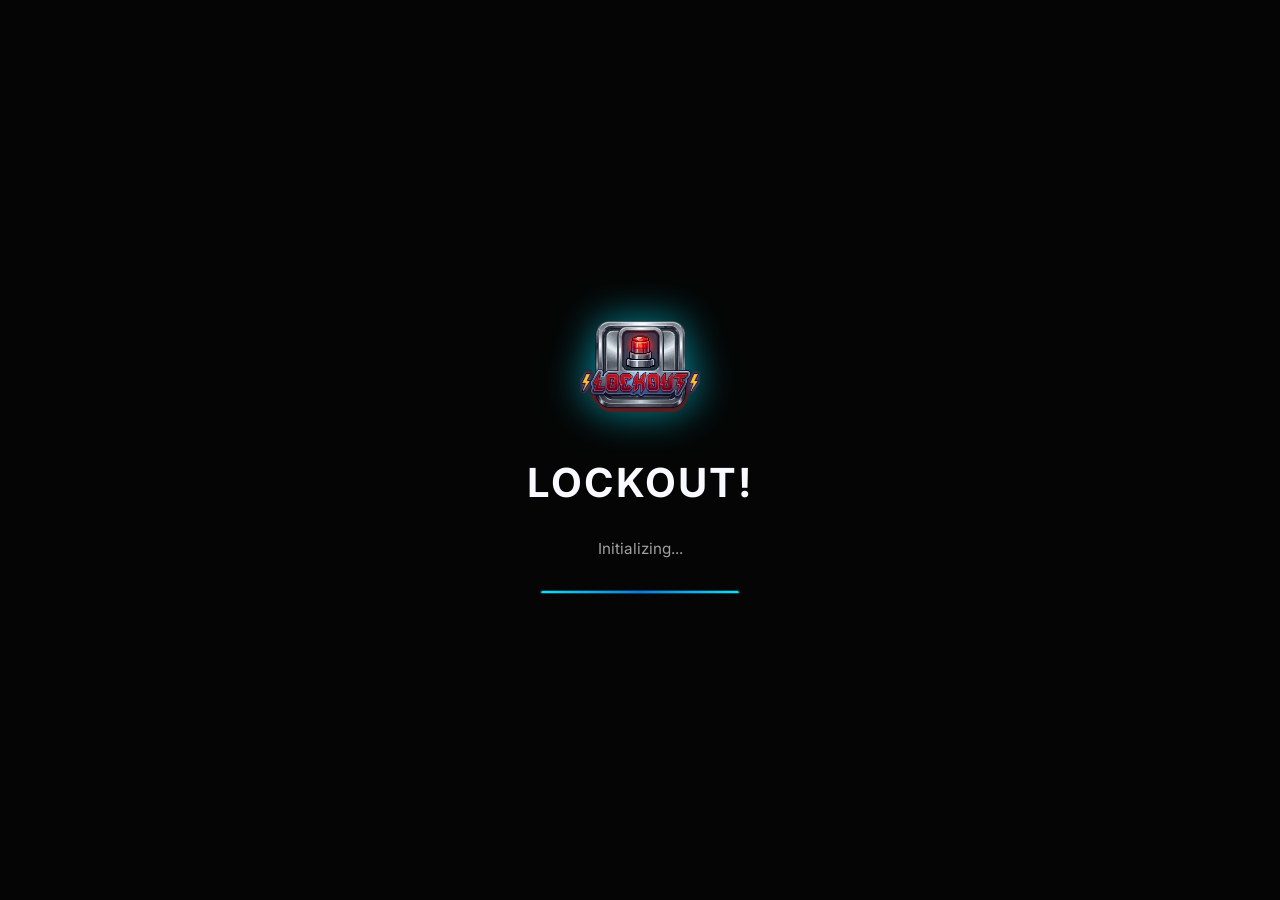
==== docs/index.html @ cf7ddb3b "Deploy refreshed public web artifacts with subpath-safe mobile client paths, SPA deep-link fallback," ====
<!doctype html>
<html lang="en">
  <head>
    <meta charset="UTF-8" />
    <link rel="icon" type="image/svg+xml" href="./lockout-icon.svg" />
    <meta name="viewport" content="width=device-width, initial-scale=1.0" />
    <meta name="theme-color" content="#8c1010" />
    <title>LOCKOUT!</title>
    <script type="module" crossorigin src="./assets/index-BKVaLYfs.js"></script>
    <link rel="stylesheet" crossorigin href="./assets/index-BnGZl56_.css">
  </head>

  <body>
    <div id="root"></div>
  </body>
</html>
---- docs/assets/index-BnGZl56_.css ----
@font-face{font-family:Inter;font-style:normal;font-display:swap;font-weight:400;src:url(./inter-cyrillic-ext-400-normal-BQZuk6qB.woff2) format("woff2"),url(./inter-cyrillic-ext-400-normal-DQukG94-.woff) format("woff");unicode-range:U+0460-052F,U+1C80-1C8A,U+20B4,U+2DE0-2DFF,U+A640-A69F,U+FE2E-FE2F}@font-face{font-family:Inter;font-style:normal;font-display:swap;font-weight:400;src:url(./inter-cyrillic-400-normal-obahsSVq.woff2) format("woff2"),url(./inter-cyrillic-400-normal-HOLc17fK.woff) format("woff");unicode-range:U+0301,U+0400-045F,U+0490-0491,U+04B0-04B1,U+2116}@font-face{font-family:Inter;font-style:normal;font-display:swap;font-weight:400;src:url(./inter-greek-ext-400-normal-DGGRlc-M.woff2) format("woff2"),url(./inter-greek-ext-400-normal-KugGGMne.woff) format("woff");unicode-range:U+1F00-1FFF}@font-face{font-family:Inter;font-style:normal;font-display:swap;font-weight:400;src:url(./inter-greek-400-normal-B4URO6DV.woff2) format("woff2"),url(./inter-greek-400-normal-q2sYcFCs.woff) format("woff");unicode-range:U+0370-0377,U+037A-037F,U+0384-038A,U+038C,U+038E-03A1,U+03A3-03FF}@font-face{font-family:Inter;font-style:normal;font-display:swap;font-weight:400;src:url(./inter-vietnamese-400-normal-DMkecbls.woff2) format("woff2"),url(./inter-vietnamese-400-normal-Bbgyi5SW.woff) format("woff");unicode-range:U+0102-0103,U+0110-0111,U+0128-0129,U+0168-0169,U+01A0-01A1,U+01AF-01B0,U+0300-0301,U+0303-0304,U+0308-0309,U+0323,U+0329,U+1EA0-1EF9,U+20AB}@font-face{font-family:Inter;font-style:normal;font-display:swap;font-weight:400;src:url(./inter-latin-ext-400-normal-C1nco2VV.woff2) format("woff2"),url(./inter-latin-ext-400-normal-77YHD8bZ.woff) format("woff");unicode-range:U+0100-02BA,U+02BD-02C5,U+02C7-02CC,U+02CE-02D7,U+02DD-02FF,U+0304,U+0308,U+0329,U+1D00-1DBF,U+1E00-1E9F,U+1EF2-1EFF,U+2020,U+20A0-20AB,U+20AD-20C0,U+2113,U+2C60-2C7F,U+A720-A7FF}@font-face{font-family:Inter;font-style:normal;font-display:swap;font-weight:400;src:url(./inter-latin-400-normal-C38fXH4l.woff2) format("woff2"),url(./inter-latin-400-normal-CyCys3Eg.woff) format("woff");unicode-range:U+0000-00FF,U+0131,U+0152-0153,U+02BB-02BC,U+02C6,U+02DA,U+02DC,U+0304,U+0308,U+0329,U+2000-206F,U+20AC,U+2122,U+2191,U+2193,U+2212,U+2215,U+FEFF,U+FFFD}@font-face{font-family:Inter;font-style:normal;font-display:swap;font-weight:700;src:url(./inter-cyrillic-ext-700-normal-BjwYoWNd.woff2) format("woff2"),url(./inter-cyrillic-ext-700-normal-LO58E6JB.woff) format("woff");unicode-range:U+0460-052F,U+1C80-1C8A,U+20B4,U+2DE0-2DFF,U+A640-A69F,U+FE2E-FE2F}@font-face{font-family:Inter;font-style:normal;font-display:swap;font-weight:700;src:url(./inter-cyrillic-700-normal-CjBOestx.woff2) format("woff2"),url(./inter-cyrillic-700-normal-DrXBdSj3.woff) format("woff");unicode-range:U+0301,U+0400-045F,U+0490-0491,U+04B0-04B1,U+2116}@font-face{font-family:Inter;font-style:normal;font-display:swap;font-weight:700;src:url(./inter-greek-ext-700-normal-qfdV9bQt.woff2) format("woff2"),url(./inter-greek-ext-700-normal-BoQ6DsYi.woff) format("woff");unicode-range:U+1F00-1FFF}@font-face{font-family:Inter;font-style:normal;font-display:swap;font-weight:700;src:url(./inter-greek-700-normal-C3JjAnD8.woff2) format("woff2"),url(./inter-greek-700-normal-BUv2fZ6O.woff) format("woff");unicode-range:U+0370-0377,U+037A-037F,U+0384-038A,U+038C,U+038E-03A1,U+03A3-03FF}@font-face{font-family:Inter;font-style:normal;font-display:swap;font-weight:700;src:url(./inter-vietnamese-700-normal-DlLaEgI2.woff2) format("woff2"),url(./inter-vietnamese-700-normal-BZaoP0fm.woff) format("woff");unicode-range:U+0102-0103,U+0110-0111,U+0128-0129,U+0168-0169,U+01A0-01A1,U+01AF-01B0,U+0300-0301,U+0303-0304,U+0308-0309,U+0323,U+0329,U+1EA0-1EF9,U+20AB}@font-face{font-family:Inter;font-style:normal;font-display:swap;font-weight:700;src:url(./inter-latin-ext-700-normal-Ca8adRJv.woff2) format("woff2"),url(./inter-latin-ext-700-normal-TidjK2hL.woff) format("woff");unicode-range:U+0100-02BA,U+02BD-02C5,U+02C7-02CC,U+02CE-02D7,U+02DD-02FF,U+0304,U+0308,U+0329,U+1D00-1DBF,U+1E00-1E9F,U+1EF2-1EFF,U+2020,U+20A0-20AB,U+20AD-20C0,U+2113,U+2C60-2C7F,U+A720-A7FF}@font-face{font-family:Inter;font-style:normal;font-display:swap;font-weight:700;src:url(./inter-latin-700-normal-Yt3aPRUw.woff2) format("woff2"),url(./inter-latin-700-normal-BLAVimhd.woff) format("woff");unicode-range:U+0000-00FF,U+0131,U+0152-0153,U+02BB-02BC,U+02C6,U+02DA,U+02DC,U+0304,U+0308,U+0329,U+2000-206F,U+20AC,U+2122,U+2191,U+2193,U+2212,U+2215,U+FEFF,U+FFFD}._element1_1wa5f_1{position:fixed;top:2rem;left:2rem;z-index:10}._element2_1wa5f_8{position:fixed;top:1.5rem;left:1.5rem;z-index:10}.loading-screen{position:fixed;top:0;left:0;width:100%;height:100%;background:var(--bg-deep-obsidian);display:flex;align-items:center;justify-content:center;z-index:9999;transition:opacity .6s ease-out;opacity:1}.loading-screen.fade-out{opacity:0;pointer-events:none}.loading-content{text-align:center;display:flex;flex-direction:column;gap:2rem;align-items:center}.loading-icon{width:120px;height:120px;filter:drop-shadow(0 0 20px rgba(0,229,255,.6));animation:breathing 2s ease-in-out infinite}.loading-title{font-size:2.5rem;font-weight:700;color:var(--text-primary);margin:0;letter-spacing:2px}.loading-subtitle{font-size:.95rem;color:var(--text-dim, var(--text-secondary));margin:0}.loading-bar-container{width:200px;height:4px;background:#ffffff0d;border-radius:2px;overflow:hidden;border:1px solid rgba(0,229,255,.2)}.loading-bar{height:100%}@font-face{font-family:Outfit;font-style:normal;font-display:swap;font-weight:400;src:url(./outfit-latin-ext-400-normal-5tcqmc2S.woff2) format("woff2"),url(./outfit-latin-ext-400-normal-DHm7mdGe.woff) format("woff");unicode-range:U+0100-02BA,U+02BD-02C5,U+02C7-02CC,U+02CE-02D7,U+02DD-02FF,U+0304,U+0308,U+0329,U+1D00-1DBF,U+1E00-1E9F,U+1EF2-1EFF,U+2020,U+20A0-20AB,U+20AD-20C0,U+2113,U+2C60-2C7F,U+A720-A7FF}@font-face{font-family:Outfit;font-style:normal;font-display:swap;font-weight:400;src:url(./outfit-latin-400-normal-BGsTXAXT.woff2) format("woff2"),url(./outfit-latin-400-normal-DMwTpYkH.woff) format("woff");unicode-range:U+0000-00FF,U+0131,U+0152-0153,U+02BB-02BC,U+02C6,U+02DA,U+02DC,U+0304,U+0308,U+0329,U+2000-206F,U+20AC,U+2122,U+2191,U+2193,U+2212,U+2215,U+FEFF,U+FFFD}@font-face{font-family:Outfit;font-style:normal;font-display:swap;font-weight:500;src:url(./outfit-latin-ext-500-normal-zeox_O30.woff2) format("woff2"),url(./outfit-latin-ext-500-normal-DrCvqoFD.woff) format("woff");unicode-range:U+0100-02BA,U+02BD-02C5,U+02C7-02CC,U+02CE-02D7,U+02DD-02FF,U+0304,U+0308,U+0329,U+1D00-1DBF,U+1E00-1E9F,U+1EF2-1EFF,U+2020,U+20A0-20AB,U+20AD-20C0,U+2113,U+2C60-2C7F,U+A720-A7FF}@font-face{font-family:Outfit;font-style:normal;font-display:swap;font-weight:500;src:url(./outfit-latin-500-normal-DKnIMDSk.woff2) format("woff2"),url(./outfit-latin-500-normal-ClnHRwRh.woff) format("woff");unicode-range:U+0000-00FF,U+0131,U+0152-0153,U+02BB-02BC,U+02C6,U+02DA,U+02DC,U+0304,U+0308,U+0329,U+2000-206F,U+20AC,U+2122,U+2191,U+2193,U+2212,U+2215,U+FEFF,U+FFFD}@font-face{font-family:Outfit;font-style:normal;font-display:swap;font-weight:600;src:url(./outfit-latin-ext-600-normal-B85nYjL1.woff2) format("woff2"),url(./outfit-latin-ext-600-normal-CWJcPgd7.woff) format("woff");unicode-range:U+0100-02BA,U+02BD-02C5,U+02C7-02CC,U+02CE-02D7,U+02DD-02FF,U+0304,U+0308,U+0329,U+1D00-1DBF,U+1E00-1E9F,U+1EF2-1EFF,U+2020,U+20A0-20AB,U+20AD-20C0,U+2113,U+2C60-2C7F,U+A720-A7FF}@font-face{font-family:Outfit;font-style:normal;font-display:swap;font-weight:600;src:url(./outfit-latin-600-normal-B7SfZ07L.woff2) format("woff2"),url(./outfit-latin-600-normal-BEfTtDA7.woff) format("woff");unicode-range:U+0000-00FF,U+0131,U+0152-0153,U+02BB-02BC,U+02C6,U+02DA,U+02DC,U+0304,U+0308,U+0329,U+2000-206F,U+20AC,U+2122,U+2191,U+2193,U+2212,U+2215,U+FEFF,U+FFFD}@font-face{font-family:Outfit;font-style:normal;font-display:swap;font-weight:700;src:url(./outfit-latin-ext-700-normal-CI4iH74K.woff2) format("woff2"),url(./outfit-latin-ext-700-normal-fjS8-Gm7.woff) format("woff");unicode-range:U+0100-02BA,U+02BD-02C5,U+02C7-02CC,U+02CE-02D7,U+02DD-02FF,U+0304,U+0308,U+0329,U+1D00-1DBF,U+1E00-1E9F,U+1EF2-1EFF,U+2020,U+20A0-20AB,U+20AD-20C0,U+2113,U+2C60-2C7F,U+A720-A7FF}@font-face{font-family:Outfit;font-style:normal;font-display:swap;font-weight:700;src:url(./outfit-latin-700-normal-Cu9v6i1X.woff2) format("woff2"),url(./outfit-latin-700-normal-D4itBLBr.woff) format("woff");unicode-range:U+0000-00FF,U+0131,U+0152-0153,U+02BB-02BC,U+02C6,U+02DA,U+02DC,U+0304,U+0308,U+0329,U+2000-206F,U+20AC,U+2122,U+2191,U+2193,U+2212,U+2215,U+FEFF,U+FFFD}@font-face{font-family:Inter;font-style:normal;font-display:swap;font-weight:400;src:url(./inter-cyrillic-ext-400-normal-BQZuk6qB.woff2) format("woff2"),url(./inter-cyrillic-ext-400-normal-DQukG94-.woff) format("woff");unicode-range:U+0460-052F,U+1C80-1C8A,U+20B4,U+2DE0-2DFF,U+A640-A69F,U+FE2E-FE2F}@font-face{font-family:Inter;font-style:normal;font-display:swap;font-weight:400;src:url(./inter-cyrillic-400-normal-obahsSVq.woff2) format("woff2"),url(./inter-cyrillic-400-normal-HOLc17fK.woff) format("woff");unicode-range:U+0301,U+0400-045F,U+0490-0491,U+04B0-04B1,U+2116}@font-face{font-family:Inter;font-style:normal;font-display:swap;font-weight:400;src:url(./inter-greek-ext-400-normal-DGGRlc-M.woff2) format("woff2"),url(./inter-greek-ext-400-normal-KugGGMne.woff) format("woff");unicode-range:U+1F00-1FFF}@font-face{font-family:Inter;font-style:normal;font-display:swap;font-weight:400;src:url(./inter-greek-400-normal-B4URO6DV.woff2) format("woff2"),url(./inter-greek-400-normal-q2sYcFCs.woff) format("woff");unicode-range:U+0370-0377,U+037A-037F,U+0384-038A,U+038C,U+038E-03A1,U+03A3-03FF}@font-face{font-family:Inter;font-style:normal;font-display:swap;font-weight:400;src:url(./inter-vietnamese-400-normal-DMkecbls.woff2) format("woff2"),url(./inter-vietnamese-400-normal-Bbgyi5SW.woff) format("woff");unicode-range:U+0102-0103,U+0110-0111,U+0128-0129,U+0168-0169,U+01A0-01A1,U+01AF-01B0,U+0300-0301,U+0303-0304,U+0308-0309,U+0323,U+0329,U+1EA0-1EF9,U+20AB}@font-face{font-family:Inter;font-style:normal;font-display:swap;font-weight:400;src:url(./inter-latin-ext-400-normal-C1nco2VV.woff2) format("woff2"),url(./inter-latin-ext-400-normal-77YHD8bZ.woff) format("woff");unicode-range:U+0100-02BA,U+02BD-02C5,U+02C7-02CC,U+02CE-02D7,U+02DD-02FF,U+0304,U+0308,U+0329,U+1D00-1DBF,U+1E00-1E9F,U+1EF2-1EFF,U+2020,U+20A0-20AB,U+20AD-20C0,U+2113,U+2C60-2C7F,U+A720-A7FF}@font-face{font-family:Inter;font-style:normal;font-display:swap;font-weight:400;src:url(./inter-latin-400-normal-C38fXH4l.woff2) format("woff2"),url(./inter-latin-400-normal-CyCys3Eg.woff) format("woff");unicode-range:U+0000-00FF,U+0131,U+0152-0153,U+02BB-02BC,U+02C6,U+02DA,U+02DC,U+0304,U+0308,U+0329,U+2000-206F,U+20AC,U+2122,U+2191,U+2193,U+2212,U+2215,U+FEFF,U+FFFD}@font-face{font-family:Inter;font-style:normal;font-display:swap;font-weight:500;src:url(./inter-cyrillic-ext-500-normal-B0yAr1jD.woff2) format("woff2"),url(./inter-cyrillic-ext-500-normal-BmqWE9Dz.woff) format("woff");unicode-range:U+0460-052F,U+1C80-1C8A,U+20B4,U+2DE0-2DFF,U+A640-A69F,U+FE2E-FE2F}@font-face{font-family:Inter;font-style:normal;font-display:swap;font-weight:500;src:url(./inter-cyrillic-500-normal-BasfLYem.woff2) format("woff2"),url(./inter-cyrillic-500-normal-CxZf_p3X.woff) format("woff");unicode-range:U+0301,U+0400-045F,U+0490-0491,U+04B0-04B1,U+2116}@font-face{font-family:Inter;font-style:normal;font-display:swap;font-weight:500;src:url(./inter-greek-ext-500-normal-C4iEst2y.woff2) format("woff2"),url(./inter-greek-ext-500-normal-2j5mBUwD.woff) format("woff");unicode-range:U+1F00-1FFF}@font-face{font-family:Inter;font-style:normal;font-display:swap;font-weight:500;src:url(./inter-greek-500-normal-BIZE56-Y.woff2) format("woff2"),url(./inter-greek-500-normal-Xzm54t5V.woff) format("woff");unicode-range:U+0370-0377,U+037A-037F,U+0384-038A,U+038C,U+038E-03A1,U+03A3-03FF}@font-face{font-family:Inter;font-style:normal;font-display:swap;font-weight:500;src:url(./inter-vietnamese-500-normal-DOriooB6.woff2) format("woff2"),url(./inter-vietnamese-500-normal-mJboJaSs.woff) format("woff");unicode-range:U+0102-0103,U+0110-0111,U+0128-0129,U+0168-0169,U+01A0-01A1,U+01AF-01B0,U+0300-0301,U+0303-0304,U+0308-0309,U+0323,U+0329,U+1EA0-1EF9,U+20AB}@font-face{font-family:Inter;font-style:normal;font-display:swap;font-weight:500;src:url(./inter-latin-ext-500-normal-CV4jyFjo.woff2) format("woff2"),url(./inter-latin-ext-500-normal-BxGbmqWO.woff) format("woff");unicode-range:U+0100-02BA,U+02BD-02C5,U+02C7-02CC,U+02CE-02D7,U+02DD-02FF,U+0304,U+0308,U+0329,U+1D00-1DBF,U+1E00-1E9F,U+1EF2-1EFF,U+2020,U+20A0-20AB,U+20AD-20C0,U+2113,U+2C60-2C7F,U+A720-A7FF}@font-face{font-family:Inter;font-style:normal;font-display:swap;font-weight:500;src:url(./inter-latin-500-normal-Cerq10X2.woff2) format("woff2"),url(./inter-latin-500-normal-BL9OpVg8.woff) format("woff");unicode-range:U+0000-00FF,U+0131,U+0152-0153,U+02BB-02BC,U+02C6,U+02DA,U+02DC,U+0304,U+0308,U+0329,U+2000-206F,U+20AC,U+2122,U+2191,U+2193,U+2212,U+2215,U+FEFF,U+FFFD}@font-face{font-family:Inter;font-style:normal;font-display:swap;font-weight:600;src:url(./inter-cyrillic-ext-600-normal-Dfes3d0z.woff2) format("woff2"),url(./inter-cyrillic-ext-600-normal-Bcila6Z-.woff) format("woff");unicode-range:U+0460-052F,U+1C80-1C8A,U+20B4,U+2DE0-2DFF,U+A640-A69F,U+FE2E-FE2F}@font-face{font-family:Inter;font-style:normal;font-display:swap;font-weight:600;src:url(./inter-cyrillic-600-normal-CWCymEST.woff2) format("woff2"),url(./inter-cyrillic-600-normal-4D_pXhcN.woff) format("woff");unicode-range:U+0301,U+0400-045F,U+0490-0491,U+04B0-04B1,U+2116}@font-face{font-family:Inter;font-style:normal;font-display:swap;font-weight:600;src:url(./inter-greek-ext-600-normal-DRtmH8MT.woff2) format("woff2"),url(./inter-greek-ext-600-normal-B8X0CLgF.woff) format("woff");unicode-range:U+1F00-1FFF}@font-face{font-family:Inter;font-style:normal;font-display:swap;font-weight:600;src:url(./inter-greek-600-normal-plRanbMR.woff2) format("woff2"),url(./inter-greek-600-normal-BZpKdvQh.woff) format("woff");unicode-range:U+0370-0377,U+037A-037F,U+0384-038A,U+038C,U+038E-03A1,U+03A3-03FF}@font-face{font-family:Inter;font-style:normal;font-display:swap;font-weight:600;src:url(./inter-vietnamese-600-normal-Cc8MFFhd.woff2) format("woff2"),url(./inter-vietnamese-600-normal-BuLX-rYi.woff) format("woff");unicode-range:U+0102-0103,U+0110-0111,U+0128-0129,U+0168-0169,U+01A0-01A1,U+01AF-01B0,U+0300-0301,U+0303-0304,U+0308-0309,U+0323,U+0329,U+1EA0-1EF9,U+20AB}@font-face{font-family:Inter;font-style:normal;font-display:swap;font-weight:600;src:url(./inter-latin-ext-600-normal-D2bJ5OIk.woff2) format("woff2"),url(./inter-latin-ext-600-normal-CIVaiw4L.woff) format("woff");unicode-range:U+0100-02BA,U+02BD-02C5,U+02C7-02CC,U+02CE-02D7,U+02DD-02FF,U+0304,U+0308,U+0329,U+1D00-1DBF,U+1E00-1E9F,U+1EF2-1EFF,U+2020,U+20A0-20AB,U+20AD-20C0,U+2113,U+2C60-2C7F,U+A720-A7FF}@font-face{font-family:Inter;font-style:normal;font-display:swap;font-weight:600;src:url(./inter-latin-600-normal-LgqL8muc.woff2) format("woff2"),url(./inter-latin-600-normal-CiBQ2DWP.woff) format("woff");unicode-range:U+0000-00FF,U+0131,U+0152-0153,U+02BB-02BC,U+02C6,U+02DA,U+02DC,U+0304,U+0308,U+0329,U+2000-206F,U+20AC,U+2122,U+2191,U+2193,U+2212,U+2215,U+FEFF,U+FFFD}@font-face{font-family:Inter;font-style:normal;font-display:swap;font-weight:700;src:url(./inter-cyrillic-ext-700-normal-BjwYoWNd.woff2) format("woff2"),url(./inter-cyrillic-ext-700-normal-LO58E6JB.woff) format("woff");unicode-range:U+0460-052F,U+1C80-1C8A,U+20B4,U+2DE0-2DFF,U+A640-A69F,U+FE2E-FE2F}@font-face{font-family:Inter;font-style:normal;font-display:swap;font-weight:700;src:url(./inter-cyrillic-700-normal-CjBOestx.woff2) format("woff2"),url(./inter-cyrillic-700-normal-DrXBdSj3.woff) format("woff");unicode-range:U+0301,U+0400-045F,U+0490-0491,U+04B0-04B1,U+2116}@font-face{font-family:Inter;font-style:normal;font-display:swap;font-weight:700;src:url(./inter-greek-ext-700-normal-qfdV9bQt.woff2) format("woff2"),url(./inter-greek-ext-700-normal-BoQ6DsYi.woff) format("woff");unicode-range:U+1F00-1FFF}@font-face{font-family:Inter;font-style:normal;font-display:swap;font-weight:700;src:url(./inter-greek-700-normal-C3JjAnD8.woff2) format("woff2"),url(./inter-greek-700-normal-BUv2fZ6O.woff) format("woff");unicode-range:U+0370-0377,U+037A-037F,U+0384-038A,U+038C,U+038E-03A1,U+03A3-03FF}@font-face{font-family:Inter;font-style:normal;font-display:swap;font-weight:700;src:url(./inter-vietnamese-700-normal-DlLaEgI2.woff2) format("woff2"),url(./inter-vietnamese-700-normal-BZaoP0fm.woff) format("woff");unicode-range:U+0102-0103,U+0110-0111,U+0128-0129,U+0168-0169,U+01A0-01A1,U+01AF-01B0,U+0300-0301,U+0303-0304,U+0308-0309,U+0323,U+0329,U+1EA0-1EF9,U+20AB}@font-face{font-family:Inter;font-style:normal;font-display:swap;font-weight:700;src:url(./inter-latin-ext-700-normal-Ca8adRJv.woff2) format("woff2"),url(./inter-latin-ext-700-normal-TidjK2hL.woff) format("woff");unicode-range:U+0100-02BA,U+02BD-02C5,U+02C7-02CC,U+02CE-02D7,U+02DD-02FF,U+0304,U+0308,U+0329,U+1D00-1DBF,U+1E00-1E9F,U+1EF2-1EFF,U+2020,U+20A0-20AB,U+20AD-20C0,U+2113,U+2C60-2C7F,U+A720-A7FF}@font-face{font-family:Inter;font-style:normal;font-display:swap;font-weight:700;src:url(./inter-latin-700-normal-Yt3aPRUw.woff2) format("woff2"),url(./inter-latin-700-normal-BLAVimhd.woff) format("woff");unicode-range:U+0000-00FF,U+0131,U+0152-0153,U+02BB-02BC,U+02C6,U+02DA,U+02DC,U+0304,U+0308,U+0329,U+2000-206F,U+20AC,U+2122,U+2191,U+2193,U+2212,U+2215,U+FEFF,U+FFFD}@font-face{font-family:JetBrains Mono;font-style:normal;font-display:swap;font-weight:500;src:url([data-uri]) format("woff2"),url([data-uri]) format("woff");unicode-range:U+0460-052F,U+1C80-1C8A,U+20B4,U+2DE0-2DFF,U+A640-A69F,U+FE2E-FE2F}@font-face{font-family:JetBrains Mono;font-style:normal;font-display:swap;font-weight:500;src:url(./jetbrains-mono-cyrillic-500-normal-DmUKJPL_.woff2) format("woff2"),url(./jetbrains-mono-cyrillic-500-normal-DJqRU3vO.woff) format("woff");unicode-range:U+0301,U+0400-045F,U+0490-0491,U+04B0-04B1,U+2116}@font-face{font-family:JetBrains Mono;font-style:normal;font-display:swap;font-weight:500;src:url(./jetbrains-mono-greek-500-normal-JpySY46c.woff2) format("woff2"),url(./jetbrains-mono-greek-500-normal-D7SFKleX.woff) format("woff");unicode-range:U+0370-0377,U+037A-037F,U+0384-038A,U+038C,U+038E-03A1,U+03A3-03FF}@font-face{font-family:JetBrains Mono;font-style:normal;font-display:swap;font-weight:500;src:url([data-uri]) format("woff2"),url(./jetbrains-mono-vietnamese-500-normal-DNRqzVM1.woff) format("woff");unicode-range:U+0102-0103,U+0110-0111,U+0128-0129,U+0168-0169,U+01A0-01A1,U+01AF-01B0,U+0300-0301,U+0303-0304,U+0308-0309,U+0323,U+0329,U+1EA0-1EF9,U+20AB}@font-face{font-family:JetBrains Mono;font-style:normal;font-display:swap;font-weight:500;src:url(./jetbrains-mono-latin-ext-500-normal-Cut-4mMH.woff2) format("woff2"),url(./jetbrains-mono-latin-ext-500-normal-ckzbgY84.woff) format("woff");unicode-range:U+0100-02BA,U+02BD-02C5,U+02C7-02CC,U+02CE-02D7,U+02DD-02FF,U+0304,U+0308,U+0329,U+1D00-1DBF,U+1E00-1E9F,U+1EF2-1EFF,U+2020,U+20A0-20AB,U+20AD-20C0,U+2113,U+2C60-2C7F,U+A720-A7FF}@font-face{font-family:JetBrains Mono;font-style:normal;font-display:swap;font-weight:500;src:url(./jetbrains-mono-latin-500-normal-BWZEU5yA.woff2) format("woff2"),url(./jetbrains-mono-latin-500-normal-CJOVTJB7.woff) format("woff");unicode-range:U+0000-00FF,U+0131,U+0152-0153,U+02BB-02BC,U+02C6,U+02DA,U+02DC,U+0304,U+0308,U+0329,U+2000-206F,U+20AC,U+2122,U+2191,U+2193,U+2212,U+2215,U+FEFF,U+FFFD}@font-face{font-family:JetBrains Mono;font-style:normal;font-display:swap;font-weight:600;src:url([data-uri]) format("woff2"),url([data-uri]) format("woff");unicode-range:U+0460-052F,U+1C80-1C8A,U+20B4,U+2DE0-2DFF,U+A640-A69F,U+FE2E-FE2F}@font-face{font-family:JetBrains Mono;font-style:normal;font-display:swap;font-weight:600;src:url(./jetbrains-mono-cyrillic-600-normal-EVf6-Yzo.woff2) format("woff2"),url(./jetbrains-mono-cyrillic-600-normal-8K4wrrwR.woff) format("woff");unicode-range:U+0301,U+0400-045F,U+0490-0491,U+04B0-04B1,U+2116}@font-face{font-family:JetBrains Mono;font-style:normal;font-display:swap;font-weight:600;src:url(./jetbrains-mono-greek-600-normal-H7WoG9Et.woff2) format("woff2"),url(./jetbrains-mono-greek-600-normal-mc2nkWzM.woff) format("woff");unicode-range:U+0370-0377,U+037A-037F,U+0384-038A,U+038C,U+038E-03A1,U+03A3-03FF}@font-face{font-family:JetBrains Mono;font-style:normal;font-display:swap;font-weight:600;src:url([data-uri]) format("woff2"),url(./jetbrains-mono-vietnamese-600-normal-OWROknRo.woff) format("woff");unicode-range:U+0102-0103,U+0110-0111,U+0128-0129,U+0168-0169,U+01A0-01A1,U+01AF-01B0,U+0300-0301,U+0303-0304,U+0308-0309,U+0323,U+0329,U+1EA0-1EF9,U+20AB}@font-face{font-family:JetBrains Mono;font-style:normal;font-display:swap;font-weight:600;src:url(./jetbrains-mono-latin-ext-600-normal-BfB_LPfz.woff2) format("woff2"),url(./jetbrains-mono-latin-ext-600-normal-DObL3zCW.woff) format("woff");unicode-range:U+0100-02BA,U+02BD-02C5,U+02C7-02CC,U+02CE-02D7,U+02DD-02FF,U+0304,U+0308,U+0329,U+1D00-1DBF,U+1E00-1E9F,U+1EF2-1EFF,U+2020,U+20A0-20AB,U+20AD-20C0,U+2113,U+2C60-2C7F,U+A720-A7FF}@font-face{font-family:JetBrains Mono;font-style:normal;font-display:swap;font-weight:600;src:url(./jetbrains-mono-latin-600-normal-C8RAYTDA.woff2) format("woff2"),url(./jetbrains-mono-latin-600-normal-BfsvjouI.woff) format("woff");unicode-range:U+0000-00FF,U+0131,U+0152-0153,U+02BB-02BC,U+02C6,U+02DA,U+02DC,U+0304,U+0308,U+0329,U+2000-206F,U+20AC,U+2122,U+2191,U+2193,U+2212,U+2215,U+FEFF,U+FFFD}@font-face{font-family:JetBrains Mono;font-style:normal;font-display:swap;font-weight:700;src:url([data-uri]) format("woff2"),url([data-uri]) format("woff");unicode-range:U+0460-052F,U+1C80-1C8A,U+20B4,U+2DE0-2DFF,U+A640-A69F,U+FE2E-FE2F}@font-face{font-family:JetBrains Mono;font-style:normal;font-display:swap;font-weight:700;src:url(./jetbrains-mono-cyrillic-700-normal-BWTpRfYl.woff2) format("woff2"),url(./jetbrains-mono-cyrillic-700-normal-CEoEElIJ.woff) format("woff");unicode-range:U+0301,U+0400-045F,U+0490-0491,U+04B0-04B1,U+2116}@font-face{font-family:JetBrains Mono;font-style:normal;font-display:swap;font-weight:700;src:url(./jetbrains-mono-greek-700-normal-C6CZE3T8.woff2) format("woff2"),url(./jetbrains-mono-greek-700-normal-DEigVDxa.woff) format("woff");unicode-range:U+0370-0377,U+037A-037F,U+0384-038A,U+038C,U+038E-03A1,U+03A3-03FF}@font-face{font-family:JetBrains Mono;font-style:normal;font-display:swap;font-weight:700;src:url([data-uri]) format("woff2"),url(./jetbrains-mono-vietnamese-700-normal-BDLVIk2r.woff) format("woff");unicode-range:U+0102-0103,U+0110-0111,U+0128-0129,U+0168-0169,U+01A0-01A1,U+01AF-01B0,U+0300-0301,U+0303-0304,U+0308-0309,U+0323,U+0329,U+1EA0-1EF9,U+20AB}@font-face{font-family:JetBrains Mono;font-style:normal;font-display:swap;font-weight:700;src:url(./jetbrains-mono-latin-ext-700-normal-CZipNAKV.woff2) format("woff2"),url(./jetbrains-mono-latin-ext-700-normal-CxPITLHs.woff) format("woff");unicode-range:U+0100-02BA,U+02BD-02C5,U+02C7-02CC,U+02CE-02D7,U+02DD-02FF,U+0304,U+0308,U+0329,U+1D00-1DBF,U+1E00-1E9F,U+1EF2-1EFF,U+2020,U+20A0-20AB,U+20AD-20C0,U+2113,U+2C60-2C7F,U+A720-A7FF}@font-face{font-family:JetBrains Mono;font-style:normal;font-display:swap;font-weight:700;src:url(./jetbrains-mono-latin-700-normal-BYuf6tUa.woff2) format("woff2"),url(./jetbrains-mono-latin-700-normal-D3wTyLJW.woff) format("woff");unicode-range:U+0000-00FF,U+0131,U+0152-0153,U+02BB-02BC,U+02C6,U+02DA,U+02DC,U+0304,U+0308,U+0329,U+2000-206F,U+20AC,U+2122,U+2191,U+2193,U+2212,U+2215,U+FEFF,U+FFFD}:root{--bg-deep-obsidian: #050505;--bg-panel-glass: rgba(10, 10, 15, .85);--bg-primary: #050505;--bg-secondary: #0a0a0f;--bg-elevated: #151c28;--text-primary: #f8faff;--text-secondary: #b0b8d1;--text-dim: #a0a0a0;--text-muted: #626b84;--border: rgba(0, 229, 255, .12);--accent: #00e5ff;--accent-cyan: #00e5ff;--accent-blue: #007bff;--accent-crimson: #ff003c;--accent-red: #ff073a;--accent-hover: #33ebff;--correct: #00ffa3;--incorrect: #ff0055;--timer-warning: #ffb300;--timer-critical: #ff003c;--cat-arts: #ff6a7f;--cat-current: #ff934f;--cat-language: #c07cff;--cat-math: #5fb8ff;--cat-popculture: #5ac98a;--cat-science: #56d7ff;--cat-social: #ff7e5f;--cat-potpourri: #7cb0ff;--shadow-elevated: 0 24px 72px rgba(0, 0, 0, .42);--glow-cyan: 0 0 20px rgba(0, 229, 255, .5);--glow-red: 0 0 20px rgba(255, 0, 60, .5);--panel-width: min(1180px, calc(100vw - 2rem) );--button-height: 56px;--accent-electric-blue: #0066ff;--accent-warn: #ff9f1c;--accent-magenta: #ff007f;--font-body: "Inter", sans-serif}*{box-sizing:border-box}html,body,#root{min-height:100%}body{margin:0;font-family:var(--font-body);color:var(--text-primary);background:radial-gradient(circle at 18% 10%,rgba(255,0,60,.12),transparent 28%),radial-gradient(circle at 82% 12%,rgba(0,229,255,.12),transparent 30%),#050505}button,input,select,textarea{font:inherit}button{min-height:var(--button-height);min-width:48px;border:0;cursor:pointer}a{color:inherit}.app-shell{width:100%;min-height:100vh;display:flex;justify-content:center;padding:1rem}.app-frame{width:var(--panel-width);min-height:calc(100vh - 2rem);border:1px solid rgba(255,255,255,.04);border-radius:24px;background:linear-gradient(180deg,rgba(255,255,255,.04),transparent 20%),#0f1923eb;box-shadow:var(--shadow-elevated);overflow:hidden}.app-frame-owner{width:min(1680px,calc(100vw - 1.5rem))}.screen{padding:1.5rem}.screen-title{margin:0;font-size:clamp(1.75rem,3vw,2rem);font-weight:700}.screen-subtitle{margin:.5rem 0 0;color:var(--text-secondary);font-size:1rem;line-height:1.6}.button-primary,.button-secondary,.button-ghost{border-radius:14px;padding:.9rem 1.2rem;transition:transform .2s ease,background-color .2s ease,border-color .2s ease,color .2s ease}.button-primary{background:linear-gradient(135deg,var(--accent),#0080ff);color:#050505;font-weight:700;box-shadow:0 8px 32px #00e5ff40;border:1px solid rgba(255,255,255,.1)}.button-primary:hover{transform:translateY(-2px);box-shadow:0 12px 48px #00e5ff66;filter:brightness(1.1)}.button-secondary{background:#ffffff08;color:var(--text-primary);border:1px solid rgba(0,229,255,.2);-webkit-backdrop-filter:blur(10px);backdrop-filter:blur(10px)}.button-secondary:hover{background:#00e5ff14;border-color:var(--accent)}.button-ghost:hover{background:#ffffff14}.button-ghost{background:transparent;color:var(--text-secondary)}.panel{background:var(--bg-panel-glass);border:1px solid var(--border);border-radius:18px;padding:1.25rem;box-shadow:var(--shadow-elevated)}.glass-card{background:#050505d9;border-color:#007bff29;box-shadow:inset 0 1px #ffffff0a,0 22px 60px #0000003d;-webkit-backdrop-filter:blur(12px);backdrop-filter:blur(12px)}.hero-panel{position:relative;overflow:hidden}.hero-panel:before{content:"";position:absolute;inset:-20% auto auto -10%;width:240px;height:240px;border-radius:999px;background:radial-gradient(circle,rgba(0,123,255,.2),transparent 68%);pointer-events:none}.hero-panel:after{content:"";position:absolute;inset:auto -8% -34% auto;width:260px;height:260px;border-radius:999px;background:radial-gradient(circle,rgba(255,7,58,.18),transparent 66%);pointer-events:none}.pill{display:inline-flex;align-items:center;gap:.45rem;border-radius:999px;padding:.45rem .9rem;font-size:.78rem;font-weight:600;letter-spacing:.08em;text-transform:uppercase}.mono{font-family:JetBrains Mono,monospace}.grid-2{display:grid;gap:1rem;grid-template-columns:repeat(2,minmax(0,1fr))}.grid-3{display:grid;gap:1rem;grid-template-columns:repeat(3,minmax(0,1fr))}.grid-admin{display:grid;gap:1rem;grid-template-columns:minmax(280px,340px) minmax(0,1fr);align-items:stretch;min-height:min(72vh,calc(100vh - 19rem))}.stack{display:flex;flex-direction:column;gap:1rem}.field{display:flex;flex-direction:column;gap:.55rem}.field label{color:var(--text-secondary);font-size:.95rem}.field input,.field select,.field textarea{width:100%;min-height:52px;padding:.95rem 1rem;border-radius:14px;border:1px solid var(--border);color:var(--text-primary);background:#08111bc7}.field textarea{min-height:120px;resize:vertical}.field input:focus,.field select:focus,.field textarea:focus{outline:none;border-color:var(--accent);box-shadow:0 0 0 4px #64ffda29}.muted{color:var(--text-muted)}.tiny{font-size:.84rem}.status-good{color:var(--correct)}.status-bad{color:var(--incorrect)}.status-warn{color:var(--timer-warning)}.feature-grid{align-items:stretch}.feature-card{min-height:132px;align-items:flex-start;display:flex;flex-direction:column;gap:.5rem;text-align:left}.metric-grid .panel{min-height:180px}.metric-value{font-size:clamp(2rem,4vw,3rem);font-weight:700;letter-spacing:-.04em}.dashboard-shell{display:flex;flex-direction:column;gap:1rem}.app-frame-owner .dashboard-shell{display:grid;grid-template-columns:minmax(220px,280px) minmax(0,1fr);align-items:start}.dashboard-nav{position:sticky;top:1rem;z-index:2;display:grid;grid-template-columns:repeat(auto-fit,minmax(140px,1fr));gap:.75rem}.app-frame-owner .dashboard-nav{grid-template-columns:1fr}.dashboard-nav-button{width:100%;min-height:52px;padding:.85rem 1rem;text-align:left;border-radius:14px;background:#ffffff08;color:var(--text-secondary);border:1px solid transparent}.dashboard-nav-button.is-active{color:var(--text-primary);background:#64ffda1a;border-color:#64ffda38;box-shadow:inset 0 0 0 1px #64ffda14}.dashboard-content{min-width:0}.admin-pane{min-height:0;max-height:min(72vh,calc(100vh - 19rem));overflow:hidden}.admin-editor-pane{overflow-y:auto;padding-right:.35rem}.dashboard-toolbar{display:flex;flex-wrap:wrap;gap:.75rem}.section-header{display:flex;gap:.75rem;justify-content:space-between;align-items:center}.list-stack{display:flex;flex-direction:column;gap:.75rem;min-width:0}.record-list{flex:1 1 auto;overflow-y:auto;padding-right:.35rem}.list-item{width:100%;min-height:68px;padding:.8rem .9rem;border-radius:16px;border:1px solid rgba(255,255,255,.06);background:#09111abd;color:var(--text-primary);display:flex;flex-direction:column;align-items:flex-start;gap:.35rem;text-align:left}.list-item.is-selected{border-color:#007bff4d;background:linear-gradient(180deg,#007bff1f,#ff073a0a),#09111acc;box-shadow:0 0 0 1px #007bff14}.admin-filter-field{gap:.4rem}.admin-filter-field input{min-height:44px;padding:.75rem .9rem}.section-explainer{border-color:#64ffda29}.section-explainer strong{font-size:.95rem}.bank-tree-toggle,.bank-file-button{width:100%;min-height:44px;padding:.7rem .85rem;border-radius:12px;text-align:left}.bank-tree-toggle{background:#ffffff08;color:var(--text-primary);border:1px solid rgba(255,255,255,.08)}.bank-file-button{background:#08111bad;border:1px solid rgba(0,123,255,.14);color:var(--text-secondary)}.bank-file-button:hover,.bank-tree-toggle:hover,.checkbox-card:hover{background:#ffffff14}.bank-tree-children{display:flex;flex-direction:column;gap:.5rem;padding:.8rem 0 0 1rem;border-left:1px solid rgba(255,255,255,.08);margin-left:.5rem}.bank-picker-list{display:grid;gap:.75rem}.checkbox-card{display:grid;grid-template-columns:auto 1fr;gap:.75rem;align-items:start;padding:.8rem .9rem;border-radius:14px;border:1px solid rgba(255,255,255,.08);background:#08111bbd;color:var(--text-primary)}.checkbox-card input{margin-top:.2rem}.welcome-preview-card{position:relative;overflow:hidden;border-color:#ff073a2e}.welcome-preview-card:after{content:"";position:absolute;inset:auto -8% -38% auto;width:180px;height:180px;border-radius:999px;background:radial-gradient(circle,rgba(255,7,58,.16),transparent 68%);pointer-events:none}.question-modal-backdrop{position:fixed;inset:0;z-index:50;display:grid;place-items:center;padding:1.25rem;background:#02060cc7;-webkit-backdrop-filter:blur(10px);backdrop-filter:blur(10px)}.question-modal{width:min(1020px,100%);max-height:85vh;display:flex;flex-direction:column;background:var(--bg-deep-obsidian);border:1px solid var(--accent);border-radius:24px;box-shadow:0 0 100px #00e5ff26;overflow:hidden}.question-modal-content{flex:1;overflow-y:auto;padding:2rem;display:flex;flex-direction:column;gap:1.5rem}.lockout-logo{width:42px;height:42px;opacity:.9;filter:drop-shadow(0 0 8px var(--accent));transition:transform .3s ease}.lockout-logo:hover{transform:scale(1.1) rotate(5deg);filter:drop-shadow(0 0 14px rgba(0,229,255,.6))}.lockout-logo-large{width:56px;height:56px}.modal-text-fit{overflow-wrap:break-word;word-break:break-all;white-space:pre-wrap}.question-modal-actions{display:flex;flex-wrap:wrap;justify-content:space-between;gap:.75rem;padding-top:.5rem;border-top:1px solid rgba(255,255,255,.08)}.section-meta{margin:0}.list-item strong,.list-item span{overflow-wrap:anywhere}.social-hub{display:flex;flex-direction:column;gap:.85rem;padding:1rem 1.1rem;border-radius:22px;border:1px solid rgba(255,255,255,.08);background:linear-gradient(180deg,#ffffff0a,#ffffff05),#080c16e0;box-shadow:inset 0 1px #ffffff0a,0 22px 50px #00000047;-webkit-backdrop-filter:blur(14px);backdrop-filter:blur(14px)}.social-hub-header{display:flex;flex-wrap:wrap;justify-content:space-between;gap:.85rem;align-items:center}.social-hub-actions{display:flex;flex-wrap:wrap;gap:.65rem}.social-feed{display:grid;gap:.7rem}.social-feed-message{display:grid;gap:.25rem;padding:.8rem .9rem;border-radius:16px;border:1px solid rgba(255,255,255,.08);background:#ffffff0a}.social-feed-message.is-house{border-color:#ff073a2e;background:#ff073a14}.social-feed-message.is-contestant{border-color:#007bff33;background:#007bff14}.social-feed-message.is-spectator{border-color:#ffffff1f}.checkbox-row{display:flex;flex-wrap:wrap;gap:1rem}.checkbox-row label,.panel label{display:inline-flex;align-items:center;gap:.55rem;color:var(--text-secondary)}.file-button{position:relative;overflow:hidden}.file-button input{position:absolute;inset:0;opacity:0;cursor:pointer}@keyframes pulseCritical{0%,to{transform:scale(1)}50%{transform:scale(1.03)}}@keyframes scoreBounce{0%{transform:translateY(0)}35%{transform:translateY(-4px)}to{transform:translateY(0)}}@keyframes bluePulse{0%,to{box-shadow:0 0 #007bff00}50%{box-shadow:0 0 36px #007bff47}}@keyframes incorrectShake{0%{transform:translate(0)}20%{transform:translate(-8px)}40%{transform:translate(8px)}60%{transform:translate(-4px)}80%{transform:translate(4px)}to{transform:translate(0)}}@keyframes roundWipe{0%{transform:translate(100%)}to{transform:translate(0)}}@media(max-width:840px){.grid-2,.grid-3,.grid-admin{grid-template-columns:1fr}.grid-admin{min-height:auto}.dashboard-nav{position:static}.app-frame-owner .dashboard-shell{grid-template-columns:1fr}.app-frame-owner .dashboard-nav{grid-template-columns:repeat(auto-fit,minmax(140px,1fr))}.admin-pane{max-height:none}.app-shell{padding:0}.app-frame{width:100%;min-height:100vh;border-radius:0}.screen{padding:1rem}}.animated-grid-bg{position:fixed;inset:0;z-index:-1;background:#050505;overflow:hidden;pointer-events:none}.animated-grid-bg:before{content:"";position:absolute;inset:-100%;background-image:linear-gradient(rgba(0,229,255,.03) 1px,transparent 1px),linear-gradient(90deg,rgba(0,229,255,.03) 1px,transparent 1px);background-size:80px 80px;transform:perspective(1000px) rotateX(60deg) translateY(0);animation:grid-flow 40s linear infinite}.animated-grid-bg:after{content:"";position:absolute;inset:0;background:radial-gradient(circle at 50% 50%,transparent 20%,#050505 90%)}@keyframes grid-flow{0%{transform:perspective(1000px) rotateX(60deg) translateY(0)}to{transform:perspective(1000px) rotateX(60deg) translateY(80px)}}.modern-modal-hardened{display:flex;flex-direction:column;background:var(--bg-deep-obsidian);border:1px solid rgba(0,229,255,.3);border-radius:28px;box-shadow:0 0 0 1px #00e5ff1a,0 32px 80px #0009,0 0 50px #00e5ff0d;overflow:hidden;max-height:85vh;width:min(1080px,94vw);-webkit-backdrop-filter:blur(20px);backdrop-filter:blur(20px)}.modal-scroll-area{flex:1;overflow-y:auto;padding:2.5rem;scrollbar-width:thin;scrollbar-color:var(--accent) transparent}.modal-scroll-area::-webkit-scrollbar{width:6px}.modal-scroll-area::-webkit-scrollbar-thumb{background:var(--accent);border-radius:10px}.modal-header-hardened{padding:1.5rem 2.5rem;background:#ffffff05;border-bottom:1px solid rgba(255,255,255,.06);display:flex;justify-content:space-between;align-items:center}.modal-footer-hardened{padding:1.5rem 2.5rem;background:#ffffff05;border-top:1px solid rgba(255,255,255,.06);display:flex;justify-content:flex-end;gap:1rem}.telemetry-widget{padding:1rem;background:#ffffff05;border:1px solid rgba(0,229,255,.1);border-radius:12px;display:flex;flex-direction:column;gap:.25rem}.telemetry-widget strong{font-size:.75rem;text-transform:uppercase;letter-spacing:.05em;color:var(--accent)}.telemetry-widget span{font-family:JetBrains Mono,monospace;font-size:1.1rem}.lockout-panel{background:var(--bg-panel-glass);border:1px solid rgba(255,255,255,.1);border-radius:12px;-webkit-backdrop-filter:blur(12px);backdrop-filter:blur(12px);box-shadow:0 8px 32px #00e5ff14;transition:all .3s cubic-bezier(.34,1.56,.64,1)}.lockout-panel:hover{border-color:#fff3;box-shadow:0 8px 32px #00e5ff26}@keyframes neon-pulse{0%,to{box-shadow:0 0 10px #00e5ff66,0 0 20px #00e5ff33}50%{box-shadow:0 0 20px #00e5ffcc,0 0 40px #00e5ff66}}.pulse-correct{animation:neon-pulse .6s ease-out}@keyframes shake-crimson{0%,to{transform:translate(0) rotate(0);box-shadow:none}10%{transform:translate(-8px) rotate(-.5deg);box-shadow:var(--glow-red)}20%{transform:translate(8px) rotate(.5deg);box-shadow:var(--glow-red)}30%{transform:translate(-8px) rotate(-.5deg)}40%{transform:translate(8px) rotate(.5deg)}50%{transform:translate(-4px) rotate(-.25deg)}60%{transform:translate(4px) rotate(.25deg)}70%,to{transform:translate(0) rotate(0);box-shadow:none}}.shake-wrong{animation:shake-crimson .6s ease-out;background:#ff003c1a}@keyframes breathing{0%,to{opacity:.7}50%{opacity:1}}.breathing{animation:breathing 2s ease-in-out infinite}@keyframes slide{0%{width:0}to{width:100%}}.loading-bar{height:3px;background:linear-gradient(90deg,var(--accent-cyan),var(--accent-blue),var(--accent-cyan));animation:slide 2s ease-in-out infinite;border-radius:2px;box-shadow:var(--glow-cyan)}
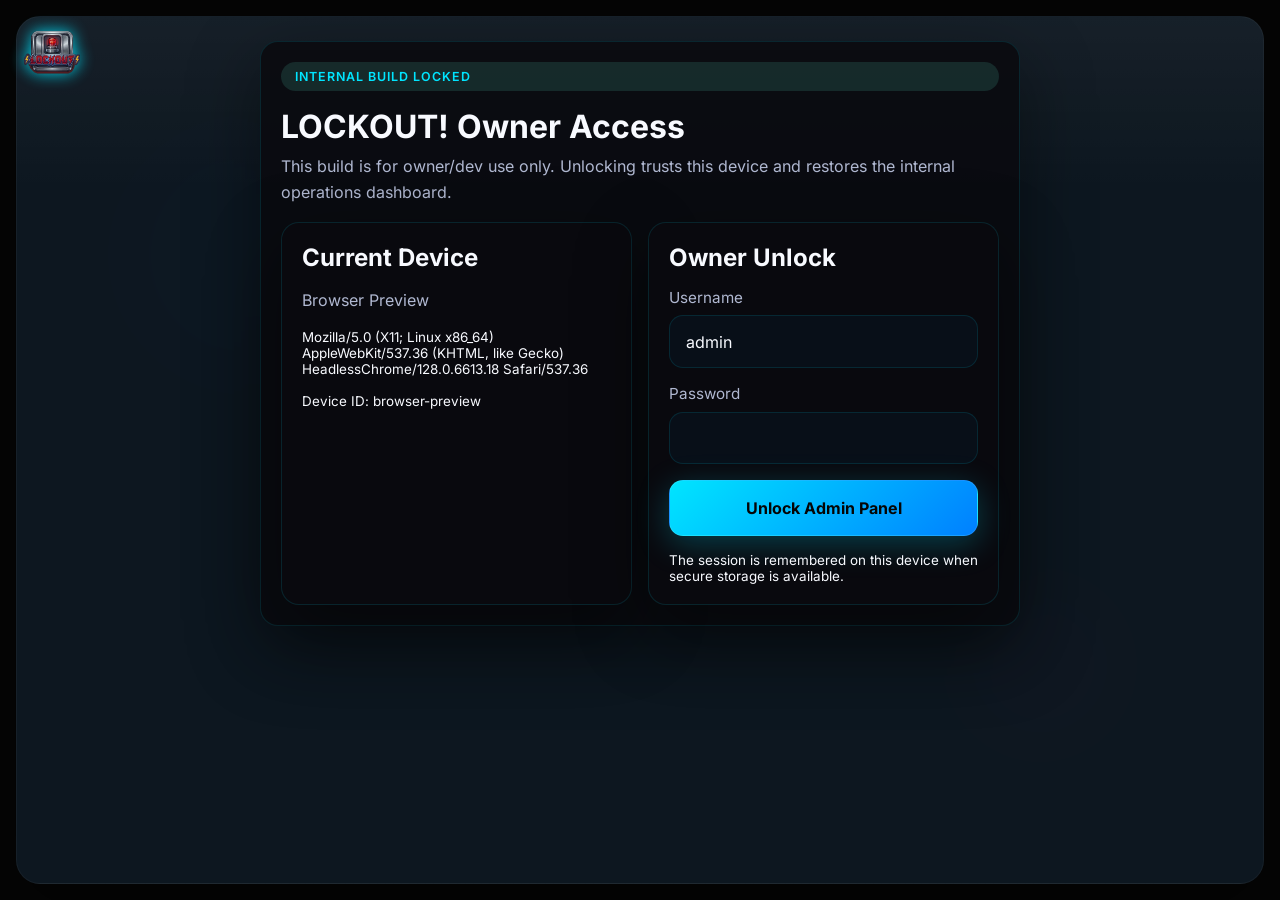
==== commit c9131216: "chore: sync operations data and web distribution assets" ====
--- a/docs/index.html
+++ b/docs/index.html
@@ -1,16 +1,17 @@
-<!doctype html>
-<html lang="en">
-  <head>
-    <meta charset="UTF-8" />
-    <link rel="icon" type="image/svg+xml" href="./lockout-icon.svg" />
-    <meta name="viewport" content="width=device-width, initial-scale=1.0" />
-    <meta name="theme-color" content="#8c1010" />
-    <title>LOCKOUT!</title>
-    <script type="module" crossorigin src="./assets/index-BKVaLYfs.js"></script>
-    <link rel="stylesheet" crossorigin href="./assets/index-BnGZl56_.css">
-  </head>
-
-  <body>
-    <div id="root"></div>
-  </body>
-</html>
+<!doctype html>
+<html lang="en">
+  <head>
+    <meta charset="UTF-8" />
+    <link rel="icon" type="image/svg+xml" href="./lockout-icon.svg" />
+    <meta name="viewport" content="width=device-width, initial-scale=1.0" />
+    <meta name="theme-color" content="#8c1010" />
+    <title>LOCKOUT!</title>
+    <script type="module" crossorigin src="./assets/index-g02TiPZA.js"></script>
+    <link rel="stylesheet" crossorigin href="./assets/index-DCIum4K8.css">
+  </head>
+
+  <body>
+    <div id="root"></div>+
+  </body>
+</html>
--- a/docs/assets/index-DCIum4K8.css
+++ b/docs/assets/index-DCIum4K8.css
@@ -0,0 +1 @@
+@font-face{font-family:Inter;font-style:normal;font-display:swap;font-weight:400;src:url(./inter-cyrillic-ext-400-normal-BQZuk6qB.woff2) format("woff2"),url(./inter-cyrillic-ext-400-normal-DQukG94-.woff) format("woff");unicode-range:U+0460-052F,U+1C80-1C8A,U+20B4,U+2DE0-2DFF,U+A640-A69F,U+FE2E-FE2F}@font-face{font-family:Inter;font-style:normal;font-display:swap;font-weight:400;src:url(./inter-cyrillic-400-normal-obahsSVq.woff2) format("woff2"),url(./inter-cyrillic-400-normal-HOLc17fK.woff) format("woff");unicode-range:U+0301,U+0400-045F,U+0490-0491,U+04B0-04B1,U+2116}@font-face{font-family:Inter;font-style:normal;font-display:swap;font-weight:400;src:url(./inter-greek-ext-400-normal-DGGRlc-M.woff2) format("woff2"),url(./inter-greek-ext-400-normal-KugGGMne.woff) format("woff");unicode-range:U+1F00-1FFF}@font-face{font-family:Inter;font-style:normal;font-display:swap;font-weight:400;src:url(./inter-greek-400-normal-B4URO6DV.woff2) format("woff2"),url(./inter-greek-400-normal-q2sYcFCs.woff) format("woff");unicode-range:U+0370-0377,U+037A-037F,U+0384-038A,U+038C,U+038E-03A1,U+03A3-03FF}@font-face{font-family:Inter;font-style:normal;font-display:swap;font-weight:400;src:url(./inter-vietnamese-400-normal-DMkecbls.woff2) format("woff2"),url(./inter-vietnamese-400-normal-Bbgyi5SW.woff) format("woff");unicode-range:U+0102-0103,U+0110-0111,U+0128-0129,U+0168-0169,U+01A0-01A1,U+01AF-01B0,U+0300-0301,U+0303-0304,U+0308-0309,U+0323,U+0329,U+1EA0-1EF9,U+20AB}@font-face{font-family:Inter;font-style:normal;font-display:swap;font-weight:400;src:url(./inter-latin-ext-400-normal-C1nco2VV.woff2) format("woff2"),url(./inter-latin-ext-400-normal-77YHD8bZ.woff) format("woff");unicode-range:U+0100-02BA,U+02BD-02C5,U+02C7-02CC,U+02CE-02D7,U+02DD-02FF,U+0304,U+0308,U+0329,U+1D00-1DBF,U+1E00-1E9F,U+1EF2-1EFF,U+2020,U+20A0-20AB,U+20AD-20C0,U+2113,U+2C60-2C7F,U+A720-A7FF}@font-face{font-family:Inter;font-style:normal;font-display:swap;font-weight:400;src:url(./inter-latin-400-normal-C38fXH4l.woff2) format("woff2"),url(./inter-latin-400-normal-CyCys3Eg.woff) format("woff");unicode-range:U+0000-00FF,U+0131,U+0152-0153,U+02BB-02BC,U+02C6,U+02DA,U+02DC,U+0304,U+0308,U+0329,U+2000-206F,U+20AC,U+2122,U+2191,U+2193,U+2212,U+2215,U+FEFF,U+FFFD}@font-face{font-family:Inter;font-style:normal;font-display:swap;font-weight:700;src:url(./inter-cyrillic-ext-700-normal-BjwYoWNd.woff2) format("woff2"),url(./inter-cyrillic-ext-700-normal-LO58E6JB.woff) format("woff");unicode-range:U+0460-052F,U+1C80-1C8A,U+20B4,U+2DE0-2DFF,U+A640-A69F,U+FE2E-FE2F}@font-face{font-family:Inter;font-style:normal;font-display:swap;font-weight:700;src:url(./inter-cyrillic-700-normal-CjBOestx.woff2) format("woff2"),url(./inter-cyrillic-700-normal-DrXBdSj3.woff) format("woff");unicode-range:U+0301,U+0400-045F,U+0490-0491,U+04B0-04B1,U+2116}@font-face{font-family:Inter;font-style:normal;font-display:swap;font-weight:700;src:url(./inter-greek-ext-700-normal-qfdV9bQt.woff2) format("woff2"),url(./inter-greek-ext-700-normal-BoQ6DsYi.woff) format("woff");unicode-range:U+1F00-1FFF}@font-face{font-family:Inter;font-style:normal;font-display:swap;font-weight:700;src:url(./inter-greek-700-normal-C3JjAnD8.woff2) format("woff2"),url(./inter-greek-700-normal-BUv2fZ6O.woff) format("woff");unicode-range:U+0370-0377,U+037A-037F,U+0384-038A,U+038C,U+038E-03A1,U+03A3-03FF}@font-face{font-family:Inter;font-style:normal;font-display:swap;font-weight:700;src:url(./inter-vietnamese-700-normal-DlLaEgI2.woff2) format("woff2"),url(./inter-vietnamese-700-normal-BZaoP0fm.woff) format("woff");unicode-range:U+0102-0103,U+0110-0111,U+0128-0129,U+0168-0169,U+01A0-01A1,U+01AF-01B0,U+0300-0301,U+0303-0304,U+0308-0309,U+0323,U+0329,U+1EA0-1EF9,U+20AB}@font-face{font-family:Inter;font-style:normal;font-display:swap;font-weight:700;src:url(./inter-latin-ext-700-normal-Ca8adRJv.woff2) format("woff2"),url(./inter-latin-ext-700-normal-TidjK2hL.woff) format("woff");unicode-range:U+0100-02BA,U+02BD-02C5,U+02C7-02CC,U+02CE-02D7,U+02DD-02FF,U+0304,U+0308,U+0329,U+1D00-1DBF,U+1E00-1E9F,U+1EF2-1EFF,U+2020,U+20A0-20AB,U+20AD-20C0,U+2113,U+2C60-2C7F,U+A720-A7FF}@font-face{font-family:Inter;font-style:normal;font-display:swap;font-weight:700;src:url(./inter-latin-700-normal-Yt3aPRUw.woff2) format("woff2"),url(./inter-latin-700-normal-BLAVimhd.woff) format("woff");unicode-range:U+0000-00FF,U+0131,U+0152-0153,U+02BB-02BC,U+02C6,U+02DA,U+02DC,U+0304,U+0308,U+0329,U+2000-206F,U+20AC,U+2122,U+2191,U+2193,U+2212,U+2215,U+FEFF,U+FFFD}._element1_3ceqm_1{position:fixed;top:2rem;left:2rem;z-index:10}._element2_3ceqm_15{position:fixed;top:1.5rem;left:1.5rem;z-index:10}.loading-screen{position:fixed;top:0;left:0;width:100%;height:100%;background:var(--bg-deep-obsidian);display:flex;align-items:center;justify-content:center;z-index:9999;transition:opacity .6s ease-out;opacity:1}.loading-screen.fade-out{opacity:0;pointer-events:none}.loading-content{text-align:center;display:flex;flex-direction:column;gap:2rem;align-items:center}.loading-icon{width:120px;height:120px;filter:drop-shadow(0 0 20px rgba(0,229,255,.6));animation:breathing 2s ease-in-out infinite}.loading-title{font-size:2.5rem;font-weight:700;color:var(--text-primary);margin:0;letter-spacing:2px}.loading-subtitle{font-size:.95rem;color:var(--text-dim, var(--text-secondary));margin:0}.loading-bar-container{width:200px;height:4px;background:#ffffff0d;border-radius:2px;overflow:hidden;border:1px solid rgba(0,229,255,.2)}.loading-bar{height:100%}@font-face{font-family:Outfit;font-style:normal;font-display:swap;font-weight:400;src:url(./outfit-latin-ext-400-normal-5tcqmc2S.woff2) format("woff2"),url(./outfit-latin-ext-400-normal-DHm7mdGe.woff) format("woff");unicode-range:U+0100-02BA,U+02BD-02C5,U+02C7-02CC,U+02CE-02D7,U+02DD-02FF,U+0304,U+0308,U+0329,U+1D00-1DBF,U+1E00-1E9F,U+1EF2-1EFF,U+2020,U+20A0-20AB,U+20AD-20C0,U+2113,U+2C60-2C7F,U+A720-A7FF}@font-face{font-family:Outfit;font-style:normal;font-display:swap;font-weight:400;src:url(./outfit-latin-400-normal-BGsTXAXT.woff2) format("woff2"),url(./outfit-latin-400-normal-DMwTpYkH.woff) format("woff");unicode-range:U+0000-00FF,U+0131,U+0152-0153,U+02BB-02BC,U+02C6,U+02DA,U+02DC,U+0304,U+0308,U+0329,U+2000-206F,U+20AC,U+2122,U+2191,U+2193,U+2212,U+2215,U+FEFF,U+FFFD}@font-face{font-family:Outfit;font-style:normal;font-display:swap;font-weight:500;src:url(./outfit-latin-ext-500-normal-zeox_O30.woff2) format("woff2"),url(./outfit-latin-ext-500-normal-DrCvqoFD.woff) format("woff");unicode-range:U+0100-02BA,U+02BD-02C5,U+02C7-02CC,U+02CE-02D7,U+02DD-02FF,U+0304,U+0308,U+0329,U+1D00-1DBF,U+1E00-1E9F,U+1EF2-1EFF,U+2020,U+20A0-20AB,U+20AD-20C0,U+2113,U+2C60-2C7F,U+A720-A7FF}@font-face{font-family:Outfit;font-style:normal;font-display:swap;font-weight:500;src:url(./outfit-latin-500-normal-DKnIMDSk.woff2) format("woff2"),url(./outfit-latin-500-normal-ClnHRwRh.woff) format("woff");unicode-range:U+0000-00FF,U+0131,U+0152-0153,U+02BB-02BC,U+02C6,U+02DA,U+02DC,U+0304,U+0308,U+0329,U+2000-206F,U+20AC,U+2122,U+2191,U+2193,U+2212,U+2215,U+FEFF,U+FFFD}@font-face{font-family:Outfit;font-style:normal;font-display:swap;font-weight:600;src:url(./outfit-latin-ext-600-normal-B85nYjL1.woff2) format("woff2"),url(./outfit-latin-ext-600-normal-CWJcPgd7.woff) format("woff");unicode-range:U+0100-02BA,U+02BD-02C5,U+02C7-02CC,U+02CE-02D7,U+02DD-02FF,U+0304,U+0308,U+0329,U+1D00-1DBF,U+1E00-1E9F,U+1EF2-1EFF,U+2020,U+20A0-20AB,U+20AD-20C0,U+2113,U+2C60-2C7F,U+A720-A7FF}@font-face{font-family:Outfit;font-style:normal;font-display:swap;font-weight:600;src:url(./outfit-latin-600-normal-B7SfZ07L.woff2) format("woff2"),url(./outfit-latin-600-normal-BEfTtDA7.woff) format("woff");unicode-range:U+0000-00FF,U+0131,U+0152-0153,U+02BB-02BC,U+02C6,U+02DA,U+02DC,U+0304,U+0308,U+0329,U+2000-206F,U+20AC,U+2122,U+2191,U+2193,U+2212,U+2215,U+FEFF,U+FFFD}@font-face{font-family:Outfit;font-style:normal;font-display:swap;font-weight:700;src:url(./outfit-latin-ext-700-normal-CI4iH74K.woff2) format("woff2"),url(./outfit-latin-ext-700-normal-fjS8-Gm7.woff) format("woff");unicode-range:U+0100-02BA,U+02BD-02C5,U+02C7-02CC,U+02CE-02D7,U+02DD-02FF,U+0304,U+0308,U+0329,U+1D00-1DBF,U+1E00-1E9F,U+1EF2-1EFF,U+2020,U+20A0-20AB,U+20AD-20C0,U+2113,U+2C60-2C7F,U+A720-A7FF}@font-face{font-family:Outfit;font-style:normal;font-display:swap;font-weight:700;src:url(./outfit-latin-700-normal-Cu9v6i1X.woff2) format("woff2"),url(./outfit-latin-700-normal-D4itBLBr.woff) format("woff");unicode-range:U+0000-00FF,U+0131,U+0152-0153,U+02BB-02BC,U+02C6,U+02DA,U+02DC,U+0304,U+0308,U+0329,U+2000-206F,U+20AC,U+2122,U+2191,U+2193,U+2212,U+2215,U+FEFF,U+FFFD}@font-face{font-family:Inter;font-style:normal;font-display:swap;font-weight:400;src:url(./inter-cyrillic-ext-400-normal-BQZuk6qB.woff2) format("woff2"),url(./inter-cyrillic-ext-400-normal-DQukG94-.woff) format("woff");unicode-range:U+0460-052F,U+1C80-1C8A,U+20B4,U+2DE0-2DFF,U+A640-A69F,U+FE2E-FE2F}@font-face{font-family:Inter;font-style:normal;font-display:swap;font-weight:400;src:url(./inter-cyrillic-400-normal-obahsSVq.woff2) format("woff2"),url(./inter-cyrillic-400-normal-HOLc17fK.woff) format("woff");unicode-range:U+0301,U+0400-045F,U+0490-0491,U+04B0-04B1,U+2116}@font-face{font-family:Inter;font-style:normal;font-display:swap;font-weight:400;src:url(./inter-greek-ext-400-normal-DGGRlc-M.woff2) format("woff2"),url(./inter-greek-ext-400-normal-KugGGMne.woff) format("woff");unicode-range:U+1F00-1FFF}@font-face{font-family:Inter;font-style:normal;font-display:swap;font-weight:400;src:url(./inter-greek-400-normal-B4URO6DV.woff2) format("woff2"),url(./inter-greek-400-normal-q2sYcFCs.woff) format("woff");unicode-range:U+0370-0377,U+037A-037F,U+0384-038A,U+038C,U+038E-03A1,U+03A3-03FF}@font-face{font-family:Inter;font-style:normal;font-display:swap;font-weight:400;src:url(./inter-vietnamese-400-normal-DMkecbls.woff2) format("woff2"),url(./inter-vietnamese-400-normal-Bbgyi5SW.woff) format("woff");unicode-range:U+0102-0103,U+0110-0111,U+0128-0129,U+0168-0169,U+01A0-01A1,U+01AF-01B0,U+0300-0301,U+0303-0304,U+0308-0309,U+0323,U+0329,U+1EA0-1EF9,U+20AB}@font-face{font-family:Inter;font-style:normal;font-display:swap;font-weight:400;src:url(./inter-latin-ext-400-normal-C1nco2VV.woff2) format("woff2"),url(./inter-latin-ext-400-normal-77YHD8bZ.woff) format("woff");unicode-range:U+0100-02BA,U+02BD-02C5,U+02C7-02CC,U+02CE-02D7,U+02DD-02FF,U+0304,U+0308,U+0329,U+1D00-1DBF,U+1E00-1E9F,U+1EF2-1EFF,U+2020,U+20A0-20AB,U+20AD-20C0,U+2113,U+2C60-2C7F,U+A720-A7FF}@font-face{font-family:Inter;font-style:normal;font-display:swap;font-weight:400;src:url(./inter-latin-400-normal-C38fXH4l.woff2) format("woff2"),url(./inter-latin-400-normal-CyCys3Eg.woff) format("woff");unicode-range:U+0000-00FF,U+0131,U+0152-0153,U+02BB-02BC,U+02C6,U+02DA,U+02DC,U+0304,U+0308,U+0329,U+2000-206F,U+20AC,U+2122,U+2191,U+2193,U+2212,U+2215,U+FEFF,U+FFFD}@font-face{font-family:Inter;font-style:normal;font-display:swap;font-weight:500;src:url(./inter-cyrillic-ext-500-normal-B0yAr1jD.woff2) format("woff2"),url(./inter-cyrillic-ext-500-normal-BmqWE9Dz.woff) format("woff");unicode-range:U+0460-052F,U+1C80-1C8A,U+20B4,U+2DE0-2DFF,U+A640-A69F,U+FE2E-FE2F}@font-face{font-family:Inter;font-style:normal;font-display:swap;font-weight:500;src:url(./inter-cyrillic-500-normal-BasfLYem.woff2) format("woff2"),url(./inter-cyrillic-500-normal-CxZf_p3X.woff) format("woff");unicode-range:U+0301,U+0400-045F,U+0490-0491,U+04B0-04B1,U+2116}@font-face{font-family:Inter;font-style:normal;font-display:swap;font-weight:500;src:url(./inter-greek-ext-500-normal-C4iEst2y.woff2) format("woff2"),url(./inter-greek-ext-500-normal-2j5mBUwD.woff) format("woff");unicode-range:U+1F00-1FFF}@font-face{font-family:Inter;font-style:normal;font-display:swap;font-weight:500;src:url(./inter-greek-500-normal-BIZE56-Y.woff2) format("woff2"),url(./inter-greek-500-normal-Xzm54t5V.woff) format("woff");unicode-range:U+0370-0377,U+037A-037F,U+0384-038A,U+038C,U+038E-03A1,U+03A3-03FF}@font-face{font-family:Inter;font-style:normal;font-display:swap;font-weight:500;src:url(./inter-vietnamese-500-normal-DOriooB6.woff2) format("woff2"),url(./inter-vietnamese-500-normal-mJboJaSs.woff) format("woff");unicode-range:U+0102-0103,U+0110-0111,U+0128-0129,U+0168-0169,U+01A0-01A1,U+01AF-01B0,U+0300-0301,U+0303-0304,U+0308-0309,U+0323,U+0329,U+1EA0-1EF9,U+20AB}@font-face{font-family:Inter;font-style:normal;font-display:swap;font-weight:500;src:url(./inter-latin-ext-500-normal-CV4jyFjo.woff2) format("woff2"),url(./inter-latin-ext-500-normal-BxGbmqWO.woff) format("woff");unicode-range:U+0100-02BA,U+02BD-02C5,U+02C7-02CC,U+02CE-02D7,U+02DD-02FF,U+0304,U+0308,U+0329,U+1D00-1DBF,U+1E00-1E9F,U+1EF2-1EFF,U+2020,U+20A0-20AB,U+20AD-20C0,U+2113,U+2C60-2C7F,U+A720-A7FF}@font-face{font-family:Inter;font-style:normal;font-display:swap;font-weight:500;src:url(./inter-latin-500-normal-Cerq10X2.woff2) format("woff2"),url(./inter-latin-500-normal-BL9OpVg8.woff) format("woff");unicode-range:U+0000-00FF,U+0131,U+0152-0153,U+02BB-02BC,U+02C6,U+02DA,U+02DC,U+0304,U+0308,U+0329,U+2000-206F,U+20AC,U+2122,U+2191,U+2193,U+2212,U+2215,U+FEFF,U+FFFD}@font-face{font-family:Inter;font-style:normal;font-display:swap;font-weight:600;src:url(./inter-cyrillic-ext-600-normal-Dfes3d0z.woff2) format("woff2"),url(./inter-cyrillic-ext-600-normal-Bcila6Z-.woff) format("woff");unicode-range:U+0460-052F,U+1C80-1C8A,U+20B4,U+2DE0-2DFF,U+A640-A69F,U+FE2E-FE2F}@font-face{font-family:Inter;font-style:normal;font-display:swap;font-weight:600;src:url(./inter-cyrillic-600-normal-CWCymEST.woff2) format("woff2"),url(./inter-cyrillic-600-normal-4D_pXhcN.woff) format("woff");unicode-range:U+0301,U+0400-045F,U+0490-0491,U+04B0-04B1,U+2116}@font-face{font-family:Inter;font-style:normal;font-display:swap;font-weight:600;src:url(./inter-greek-ext-600-normal-DRtmH8MT.woff2) format("woff2"),url(./inter-greek-ext-600-normal-B8X0CLgF.woff) format("woff");unicode-range:U+1F00-1FFF}@font-face{font-family:Inter;font-style:normal;font-display:swap;font-weight:600;src:url(./inter-greek-600-normal-plRanbMR.woff2) format("woff2"),url(./inter-greek-600-normal-BZpKdvQh.woff) format("woff");unicode-range:U+0370-0377,U+037A-037F,U+0384-038A,U+038C,U+038E-03A1,U+03A3-03FF}@font-face{font-family:Inter;font-style:normal;font-display:swap;font-weight:600;src:url(./inter-vietnamese-600-normal-Cc8MFFhd.woff2) format("woff2"),url(./inter-vietnamese-600-normal-BuLX-rYi.woff) format("woff");unicode-range:U+0102-0103,U+0110-0111,U+0128-0129,U+0168-0169,U+01A0-01A1,U+01AF-01B0,U+0300-0301,U+0303-0304,U+0308-0309,U+0323,U+0329,U+1EA0-1EF9,U+20AB}@font-face{font-family:Inter;font-style:normal;font-display:swap;font-weight:600;src:url(./inter-latin-ext-600-normal-D2bJ5OIk.woff2) format("woff2"),url(./inter-latin-ext-600-normal-CIVaiw4L.woff) format("woff");unicode-range:U+0100-02BA,U+02BD-02C5,U+02C7-02CC,U+02CE-02D7,U+02DD-02FF,U+0304,U+0308,U+0329,U+1D00-1DBF,U+1E00-1E9F,U+1EF2-1EFF,U+2020,U+20A0-20AB,U+20AD-20C0,U+2113,U+2C60-2C7F,U+A720-A7FF}@font-face{font-family:Inter;font-style:normal;font-display:swap;font-weight:600;src:url(./inter-latin-600-normal-LgqL8muc.woff2) format("woff2"),url(./inter-latin-600-normal-CiBQ2DWP.woff) format("woff");unicode-range:U+0000-00FF,U+0131,U+0152-0153,U+02BB-02BC,U+02C6,U+02DA,U+02DC,U+0304,U+0308,U+0329,U+2000-206F,U+20AC,U+2122,U+2191,U+2193,U+2212,U+2215,U+FEFF,U+FFFD}@font-face{font-family:Inter;font-style:normal;font-display:swap;font-weight:700;src:url(./inter-cyrillic-ext-700-normal-BjwYoWNd.woff2) format("woff2"),url(./inter-cyrillic-ext-700-normal-LO58E6JB.woff) format("woff");unicode-range:U+0460-052F,U+1C80-1C8A,U+20B4,U+2DE0-2DFF,U+A640-A69F,U+FE2E-FE2F}@font-face{font-family:Inter;font-style:normal;font-display:swap;font-weight:700;src:url(./inter-cyrillic-700-normal-CjBOestx.woff2) format("woff2"),url(./inter-cyrillic-700-normal-DrXBdSj3.woff) format("woff");unicode-range:U+0301,U+0400-045F,U+0490-0491,U+04B0-04B1,U+2116}@font-face{font-family:Inter;font-style:normal;font-display:swap;font-weight:700;src:url(./inter-greek-ext-700-normal-qfdV9bQt.woff2) format("woff2"),url(./inter-greek-ext-700-normal-BoQ6DsYi.woff) format("woff");unicode-range:U+1F00-1FFF}@font-face{font-family:Inter;font-style:normal;font-display:swap;font-weight:700;src:url(./inter-greek-700-normal-C3JjAnD8.woff2) format("woff2"),url(./inter-greek-700-normal-BUv2fZ6O.woff) format("woff");unicode-range:U+0370-0377,U+037A-037F,U+0384-038A,U+038C,U+038E-03A1,U+03A3-03FF}@font-face{font-family:Inter;font-style:normal;font-display:swap;font-weight:700;src:url(./inter-vietnamese-700-normal-DlLaEgI2.woff2) format("woff2"),url(./inter-vietnamese-700-normal-BZaoP0fm.woff) format("woff");unicode-range:U+0102-0103,U+0110-0111,U+0128-0129,U+0168-0169,U+01A0-01A1,U+01AF-01B0,U+0300-0301,U+0303-0304,U+0308-0309,U+0323,U+0329,U+1EA0-1EF9,U+20AB}@font-face{font-family:Inter;font-style:normal;font-display:swap;font-weight:700;src:url(./inter-latin-ext-700-normal-Ca8adRJv.woff2) format("woff2"),url(./inter-latin-ext-700-normal-TidjK2hL.woff) format("woff");unicode-range:U+0100-02BA,U+02BD-02C5,U+02C7-02CC,U+02CE-02D7,U+02DD-02FF,U+0304,U+0308,U+0329,U+1D00-1DBF,U+1E00-1E9F,U+1EF2-1EFF,U+2020,U+20A0-20AB,U+20AD-20C0,U+2113,U+2C60-2C7F,U+A720-A7FF}@font-face{font-family:Inter;font-style:normal;font-display:swap;font-weight:700;src:url(./inter-latin-700-normal-Yt3aPRUw.woff2) format("woff2"),url(./inter-latin-700-normal-BLAVimhd.woff) format("woff");unicode-range:U+0000-00FF,U+0131,U+0152-0153,U+02BB-02BC,U+02C6,U+02DA,U+02DC,U+0304,U+0308,U+0329,U+2000-206F,U+20AC,U+2122,U+2191,U+2193,U+2212,U+2215,U+FEFF,U+FFFD}@font-face{font-family:JetBrains Mono;font-style:normal;font-display:swap;font-weight:500;src:url([data-uri]) format("woff2"),url([data-uri]) format("woff");unicode-range:U+0460-052F,U+1C80-1C8A,U+20B4,U+2DE0-2DFF,U+A640-A69F,U+FE2E-FE2F}@font-face{font-family:JetBrains Mono;font-style:normal;font-display:swap;font-weight:500;src:url(./jetbrains-mono-cyrillic-500-normal-DmUKJPL_.woff2) format("woff2"),url(./jetbrains-mono-cyrillic-500-normal-DJqRU3vO.woff) format("woff");unicode-range:U+0301,U+0400-045F,U+0490-0491,U+04B0-04B1,U+2116}@font-face{font-family:JetBrains Mono;font-style:normal;font-display:swap;font-weight:500;src:url(./jetbrains-mono-greek-500-normal-JpySY46c.woff2) format("woff2"),url(./jetbrains-mono-greek-500-normal-D7SFKleX.woff) format("woff");unicode-range:U+0370-0377,U+037A-037F,U+0384-038A,U+038C,U+038E-03A1,U+03A3-03FF}@font-face{font-family:JetBrains Mono;font-style:normal;font-display:swap;font-weight:500;src:url([data-uri]) format("woff2"),url(./jetbrains-mono-vietnamese-500-normal-DNRqzVM1.woff) format("woff");unicode-range:U+0102-0103,U+0110-0111,U+0128-0129,U+0168-0169,U+01A0-01A1,U+01AF-01B0,U+0300-0301,U+0303-0304,U+0308-0309,U+0323,U+0329,U+1EA0-1EF9,U+20AB}@font-face{font-family:JetBrains Mono;font-style:normal;font-display:swap;font-weight:500;src:url(./jetbrains-mono-latin-ext-500-normal-Cut-4mMH.woff2) format("woff2"),url(./jetbrains-mono-latin-ext-500-normal-ckzbgY84.woff) format("woff");unicode-range:U+0100-02BA,U+02BD-02C5,U+02C7-02CC,U+02CE-02D7,U+02DD-02FF,U+0304,U+0308,U+0329,U+1D00-1DBF,U+1E00-1E9F,U+1EF2-1EFF,U+2020,U+20A0-20AB,U+20AD-20C0,U+2113,U+2C60-2C7F,U+A720-A7FF}@font-face{font-family:JetBrains Mono;font-style:normal;font-display:swap;font-weight:500;src:url(./jetbrains-mono-latin-500-normal-BWZEU5yA.woff2) format("woff2"),url(./jetbrains-mono-latin-500-normal-CJOVTJB7.woff) format("woff");unicode-range:U+0000-00FF,U+0131,U+0152-0153,U+02BB-02BC,U+02C6,U+02DA,U+02DC,U+0304,U+0308,U+0329,U+2000-206F,U+20AC,U+2122,U+2191,U+2193,U+2212,U+2215,U+FEFF,U+FFFD}@font-face{font-family:JetBrains Mono;font-style:normal;font-display:swap;font-weight:600;src:url([data-uri]) format("woff2"),url([data-uri]) format("woff");unicode-range:U+0460-052F,U+1C80-1C8A,U+20B4,U+2DE0-2DFF,U+A640-A69F,U+FE2E-FE2F}@font-face{font-family:JetBrains Mono;font-style:normal;font-display:swap;font-weight:600;src:url(./jetbrains-mono-cyrillic-600-normal-EVf6-Yzo.woff2) format("woff2"),url(./jetbrains-mono-cyrillic-600-normal-8K4wrrwR.woff) format("woff");unicode-range:U+0301,U+0400-045F,U+0490-0491,U+04B0-04B1,U+2116}@font-face{font-family:JetBrains Mono;font-style:normal;font-display:swap;font-weight:600;src:url(./jetbrains-mono-greek-600-normal-H7WoG9Et.woff2) format("woff2"),url(./jetbrains-mono-greek-600-normal-mc2nkWzM.woff) format("woff");unicode-range:U+0370-0377,U+037A-037F,U+0384-038A,U+038C,U+038E-03A1,U+03A3-03FF}@font-face{font-family:JetBrains Mono;font-style:normal;font-display:swap;font-weight:600;src:url([data-uri]) format("woff2"),url(./jetbrains-mono-vietnamese-600-normal-OWROknRo.woff) format("woff");unicode-range:U+0102-0103,U+0110-0111,U+0128-0129,U+0168-0169,U+01A0-01A1,U+01AF-01B0,U+0300-0301,U+0303-0304,U+0308-0309,U+0323,U+0329,U+1EA0-1EF9,U+20AB}@font-face{font-family:JetBrains Mono;font-style:normal;font-display:swap;font-weight:600;src:url(./jetbrains-mono-latin-ext-600-normal-BfB_LPfz.woff2) format("woff2"),url(./jetbrains-mono-latin-ext-600-normal-DObL3zCW.woff) format("woff");unicode-range:U+0100-02BA,U+02BD-02C5,U+02C7-02CC,U+02CE-02D7,U+02DD-02FF,U+0304,U+0308,U+0329,U+1D00-1DBF,U+1E00-1E9F,U+1EF2-1EFF,U+2020,U+20A0-20AB,U+20AD-20C0,U+2113,U+2C60-2C7F,U+A720-A7FF}@font-face{font-family:JetBrains Mono;font-style:normal;font-display:swap;font-weight:600;src:url(./jetbrains-mono-latin-600-normal-C8RAYTDA.woff2) format("woff2"),url(./jetbrains-mono-latin-600-normal-BfsvjouI.woff) format("woff");unicode-range:U+0000-00FF,U+0131,U+0152-0153,U+02BB-02BC,U+02C6,U+02DA,U+02DC,U+0304,U+0308,U+0329,U+2000-206F,U+20AC,U+2122,U+2191,U+2193,U+2212,U+2215,U+FEFF,U+FFFD}@font-face{font-family:JetBrains Mono;font-style:normal;font-display:swap;font-weight:700;src:url([data-uri]) format("woff2"),url([data-uri]) format("woff");unicode-range:U+0460-052F,U+1C80-1C8A,U+20B4,U+2DE0-2DFF,U+A640-A69F,U+FE2E-FE2F}@font-face{font-family:JetBrains Mono;font-style:normal;font-display:swap;font-weight:700;src:url(./jetbrains-mono-cyrillic-700-normal-BWTpRfYl.woff2) format("woff2"),url(./jetbrains-mono-cyrillic-700-normal-CEoEElIJ.woff) format("woff");unicode-range:U+0301,U+0400-045F,U+0490-0491,U+04B0-04B1,U+2116}@font-face{font-family:JetBrains Mono;font-style:normal;font-display:swap;font-weight:700;src:url(./jetbrains-mono-greek-700-normal-C6CZE3T8.woff2) format("woff2"),url(./jetbrains-mono-greek-700-normal-DEigVDxa.woff) format("woff");unicode-range:U+0370-0377,U+037A-037F,U+0384-038A,U+038C,U+038E-03A1,U+03A3-03FF}@font-face{font-family:JetBrains Mono;font-style:normal;font-display:swap;font-weight:700;src:url([data-uri]) format("woff2"),url(./jetbrains-mono-vietnamese-700-normal-BDLVIk2r.woff) format("woff");unicode-range:U+0102-0103,U+0110-0111,U+0128-0129,U+0168-0169,U+01A0-01A1,U+01AF-01B0,U+0300-0301,U+0303-0304,U+0308-0309,U+0323,U+0329,U+1EA0-1EF9,U+20AB}@font-face{font-family:JetBrains Mono;font-style:normal;font-display:swap;font-weight:700;src:url(./jetbrains-mono-latin-ext-700-normal-CZipNAKV.woff2) format("woff2"),url(./jetbrains-mono-latin-ext-700-normal-CxPITLHs.woff) format("woff");unicode-range:U+0100-02BA,U+02BD-02C5,U+02C7-02CC,U+02CE-02D7,U+02DD-02FF,U+0304,U+0308,U+0329,U+1D00-1DBF,U+1E00-1E9F,U+1EF2-1EFF,U+2020,U+20A0-20AB,U+20AD-20C0,U+2113,U+2C60-2C7F,U+A720-A7FF}@font-face{font-family:JetBrains Mono;font-style:normal;font-display:swap;font-weight:700;src:url(./jetbrains-mono-latin-700-normal-BYuf6tUa.woff2) format("woff2"),url(./jetbrains-mono-latin-700-normal-D3wTyLJW.woff) format("woff");unicode-range:U+0000-00FF,U+0131,U+0152-0153,U+02BB-02BC,U+02C6,U+02DA,U+02DC,U+0304,U+0308,U+0329,U+2000-206F,U+20AC,U+2122,U+2191,U+2193,U+2212,U+2215,U+FEFF,U+FFFD}:root{--bg-deep-obsidian: #050505;--bg-panel-glass: rgba(10, 10, 15, .85);--bg-primary: #050505;--bg-secondary: #0a0a0f;--bg-elevated: #151c28;--text-primary: #f8faff;--text-secondary: #b0b8d1;--text-dim: #a0a0a0;--text-muted: #626b84;--border: rgba(0, 229, 255, .12);--accent: #00e5ff;--accent-cyan: #00e5ff;--accent-blue: #007bff;--accent-crimson: #ff003c;--accent-red: #ff073a;--accent-hover: #33ebff;--correct: #00ffa3;--incorrect: #ff0055;--timer-warning: #ffb300;--timer-critical: #ff003c;--cat-arts: #ff6a7f;--cat-current: #ff934f;--cat-language: #c07cff;--cat-math: #5fb8ff;--cat-popculture: #5ac98a;--cat-science: #56d7ff;--cat-social: #ff7e5f;--cat-potpourri: #7cb0ff;--shadow-elevated: 0 24px 72px rgba(0, 0, 0, .42);--glow-cyan: 0 0 20px rgba(0, 229, 255, .5);--glow-red: 0 0 20px rgba(255, 0, 60, .5);--panel-width: min(1180px, calc(100vw - 2rem) );--button-height: 56px;--accent-electric-blue: #0066ff;--accent-warn: #ff9f1c;--accent-magenta: #ff007f;--font-body: "Inter", sans-serif}*{box-sizing:border-box}html,body,#root{min-height:100%}body{margin:0;font-family:var(--font-body);color:var(--text-primary);background:radial-gradient(circle at 18% 10%,rgba(255,0,60,.12),transparent 28%),radial-gradient(circle at 82% 12%,rgba(0,229,255,.12),transparent 30%),#050505}button,input,select,textarea{font:inherit}button{min-height:var(--button-height);min-width:48px;border:0;cursor:pointer}a{color:inherit}.app-shell{width:100%;min-height:100vh;display:flex;justify-content:center;padding:1rem}.app-frame{width:var(--panel-width);min-height:calc(100vh - 2rem);border:1px solid rgba(255,255,255,.04);border-radius:24px;background:linear-gradient(180deg,rgba(255,255,255,.04),transparent 20%),#0f1923eb;box-shadow:var(--shadow-elevated);overflow:hidden}.app-frame-owner{width:min(1680px,calc(100vw - 1.5rem))}.screen{padding:1.5rem}.screen-title{margin:0;font-size:clamp(1.75rem,3vw,2rem);font-weight:700}.screen-subtitle{margin:.5rem 0 0;color:var(--text-secondary);font-size:1rem;line-height:1.6}.button-primary,.button-secondary,.button-ghost{border-radius:14px;padding:.9rem 1.2rem;transition:transform .2s ease,background-color .2s ease,border-color .2s ease,color .2s ease}.button-primary{background:linear-gradient(135deg,var(--accent),#0080ff);color:#050505;font-weight:700;box-shadow:0 8px 32px #00e5ff40;border:1px solid rgba(255,255,255,.1)}.button-primary:hover{transform:translateY(-2px);box-shadow:0 12px 48px #00e5ff66;filter:brightness(1.1)}.button-secondary{background:#ffffff08;color:var(--text-primary);border:1px solid rgba(0,229,255,.2);-webkit-backdrop-filter:blur(10px);backdrop-filter:blur(10px)}.button-secondary:hover{background:#00e5ff14;border-color:var(--accent)}.button-ghost:hover{background:#ffffff14}.button-ghost{background:transparent;color:var(--text-secondary)}.panel{background:var(--bg-panel-glass);border:1px solid var(--border);border-radius:18px;padding:1.25rem;box-shadow:var(--shadow-elevated)}.glass-card{background:#050505d9;border-color:#007bff29;box-shadow:inset 0 1px #ffffff0a,0 22px 60px #0000003d;-webkit-backdrop-filter:blur(12px);backdrop-filter:blur(12px)}.hero-panel{position:relative;overflow:hidden}.hero-panel:before{content:"";position:absolute;inset:-20% auto auto -10%;width:240px;height:240px;border-radius:999px;background:radial-gradient(circle,rgba(0,123,255,.2),transparent 68%);pointer-events:none}.hero-panel:after{content:"";position:absolute;inset:auto -8% -34% auto;width:260px;height:260px;border-radius:999px;background:radial-gradient(circle,rgba(255,7,58,.18),transparent 66%);pointer-events:none}.pill{display:inline-flex;align-items:center;gap:.45rem;border-radius:999px;padding:.45rem .9rem;font-size:.78rem;font-weight:600;letter-spacing:.08em;text-transform:uppercase}.mono{font-family:JetBrains Mono,monospace}.grid-2{display:grid;gap:1rem;grid-template-columns:repeat(2,minmax(0,1fr))}.grid-3{display:grid;gap:1rem;grid-template-columns:repeat(3,minmax(0,1fr))}.grid-admin{display:grid;gap:1rem;grid-template-columns:minmax(280px,340px) minmax(0,1fr);align-items:stretch;min-height:min(72vh,calc(100vh - 19rem))}.stack{display:flex;flex-direction:column;gap:1rem}.field{display:flex;flex-direction:column;gap:.55rem}.field label{color:var(--text-secondary);font-size:.95rem}.field input,.field select,.field textarea{width:100%;min-height:52px;padding:.95rem 1rem;border-radius:14px;border:1px solid var(--border);color:var(--text-primary);background:#08111bc7}.field textarea{min-height:120px;resize:vertical}.field input:focus,.field select:focus,.field textarea:focus{outline:none;border-color:var(--accent);box-shadow:0 0 0 4px #64ffda29}.muted{color:var(--text-muted)}.tiny{font-size:.84rem}.status-good{color:var(--correct)}.status-bad{color:var(--incorrect)}.status-warn{color:var(--timer-warning)}.feature-grid{align-items:stretch}.feature-card{min-height:132px;align-items:flex-start;display:flex;flex-direction:column;gap:.5rem;text-align:left}.metric-grid .panel{min-height:180px}.metric-value{font-size:clamp(2rem,4vw,3rem);font-weight:700;letter-spacing:-.04em}.dashboard-shell{display:flex;flex-direction:column;gap:1rem}.app-frame-owner .dashboard-shell{display:grid;grid-template-columns:minmax(220px,280px) minmax(0,1fr);align-items:start}.dashboard-nav{position:sticky;top:1rem;z-index:2;display:grid;grid-template-columns:repeat(auto-fit,minmax(140px,1fr));gap:.75rem}.app-frame-owner .dashboard-nav{grid-template-columns:1fr}.dashboard-nav-button{width:100%;min-height:52px;padding:.85rem 1rem;text-align:left;border-radius:14px;background:#ffffff08;color:var(--text-secondary);border:1px solid transparent}.dashboard-nav-button.is-active{color:var(--text-primary);background:#64ffda1a;border-color:#64ffda38;box-shadow:inset 0 0 0 1px #64ffda14}.dashboard-content{min-width:0}.admin-pane{min-height:0;max-height:min(72vh,calc(100vh - 19rem));overflow:hidden}.admin-editor-pane{overflow-y:auto;padding-right:.35rem}.dashboard-toolbar{display:flex;flex-wrap:wrap;gap:.75rem}.section-header{display:flex;gap:.75rem;justify-content:space-between;align-items:center}.list-stack{display:flex;flex-direction:column;gap:.75rem;min-width:0}.record-list{flex:1 1 auto;overflow-y:auto;padding-right:.35rem}.list-item{width:100%;min-height:68px;padding:.8rem .9rem;border-radius:16px;border:1px solid rgba(255,255,255,.06);background:#09111abd;color:var(--text-primary);display:flex;flex-direction:column;align-items:flex-start;gap:.35rem;text-align:left}.list-item.is-selected{border-color:#007bff4d;background:linear-gradient(180deg,#007bff1f,#ff073a0a),#09111acc;box-shadow:0 0 0 1px #007bff14}.admin-filter-field{gap:.4rem}.admin-filter-field input{min-height:44px;padding:.75rem .9rem}.section-explainer{border-color:#64ffda29}.section-explainer strong{font-size:.95rem}.bank-tree-toggle,.bank-file-button{width:100%;min-height:44px;padding:.7rem .85rem;border-radius:12px;text-align:left}.bank-tree-toggle{background:#ffffff08;color:var(--text-primary);border:1px solid rgba(255,255,255,.08)}.bank-file-button{background:#08111bad;border:1px solid rgba(0,123,255,.14);color:var(--text-secondary)}.bank-file-button:hover,.bank-tree-toggle:hover,.checkbox-card:hover{background:#ffffff14}.bank-tree-children{display:flex;flex-direction:column;gap:.5rem;padding:.8rem 0 0 1rem;border-left:1px solid rgba(255,255,255,.08);margin-left:.5rem}.bank-picker-list{display:grid;gap:.75rem}.checkbox-card{display:grid;grid-template-columns:auto 1fr;gap:.75rem;align-items:start;padding:.8rem .9rem;border-radius:14px;border:1px solid rgba(255,255,255,.08);background:#08111bbd;color:var(--text-primary)}.checkbox-card input{margin-top:.2rem}.welcome-preview-card{position:relative;overflow:hidden;border-color:#ff073a2e}.welcome-preview-card:after{content:"";position:absolute;inset:auto -8% -38% auto;width:180px;height:180px;border-radius:999px;background:radial-gradient(circle,rgba(255,7,58,.16),transparent 68%);pointer-events:none}.question-modal-backdrop{position:fixed;inset:0;z-index:50;display:grid;place-items:center;padding:1.25rem;background:#02060cc7;-webkit-backdrop-filter:blur(10px);backdrop-filter:blur(10px)}.question-modal{width:min(1020px,100%);max-height:85vh;display:flex;flex-direction:column;background:var(--bg-deep-obsidian);border:1px solid var(--accent);border-radius:24px;box-shadow:0 0 100px #00e5ff26;overflow:hidden}.question-modal-content{flex:1;overflow-y:auto;padding:2rem;display:flex;flex-direction:column;gap:1.5rem}.lockout-logo{width:42px;height:42px;opacity:.9;filter:drop-shadow(0 0 8px var(--accent));transition:transform .3s ease}.lockout-logo:hover{transform:scale(1.1) rotate(5deg);filter:drop-shadow(0 0 14px rgba(0,229,255,.6))}.lockout-logo-large{width:56px;height:56px}.modal-text-fit{overflow-wrap:break-word;word-break:break-all;white-space:pre-wrap}.question-modal-actions{display:flex;flex-wrap:wrap;justify-content:space-between;gap:.75rem;padding-top:.5rem;border-top:1px solid rgba(255,255,255,.08)}.section-meta{margin:0}.list-item strong,.list-item span{overflow-wrap:anywhere}.social-hub{display:flex;flex-direction:column;gap:.85rem;padding:1rem 1.1rem;border-radius:22px;border:1px solid rgba(255,255,255,.08);background:linear-gradient(180deg,#ffffff0a,#ffffff05),#080c16e0;box-shadow:inset 0 1px #ffffff0a,0 22px 50px #00000047;-webkit-backdrop-filter:blur(14px);backdrop-filter:blur(14px)}.social-hub-header{display:flex;flex-wrap:wrap;justify-content:space-between;gap:.85rem;align-items:center}.social-hub-actions{display:flex;flex-wrap:wrap;gap:.65rem}.social-feed{display:grid;gap:.7rem}.social-feed-message{display:grid;gap:.25rem;padding:.8rem .9rem;border-radius:16px;border:1px solid rgba(255,255,255,.08);background:#ffffff0a}.social-feed-message.is-house{border-color:#ff073a2e;background:#ff073a14}.social-feed-message.is-contestant{border-color:#007bff33;background:#007bff14}.social-feed-message.is-spectator{border-color:#ffffff1f}.checkbox-row{display:flex;flex-wrap:wrap;gap:1rem}.checkbox-row label,.panel label{display:inline-flex;align-items:center;gap:.55rem;color:var(--text-secondary)}.file-button{position:relative;overflow:hidden}.file-button input{position:absolute;inset:0;opacity:0;cursor:pointer}@keyframes pulseCritical{0%,to{transform:scale(1)}50%{transform:scale(1.03)}}@keyframes scoreBounce{0%{transform:translateY(0)}35%{transform:translateY(-4px)}to{transform:translateY(0)}}@keyframes bluePulse{0%,to{box-shadow:0 0 #007bff00}50%{box-shadow:0 0 36px #007bff47}}@keyframes incorrectShake{0%{transform:translate(0)}20%{transform:translate(-8px)}40%{transform:translate(8px)}60%{transform:translate(-4px)}80%{transform:translate(4px)}to{transform:translate(0)}}@keyframes roundWipe{0%{transform:translate(100%)}to{transform:translate(0)}}@media(max-width:840px){.grid-2,.grid-3,.grid-admin{grid-template-columns:1fr}.grid-admin{min-height:auto}.dashboard-nav{position:static}.app-frame-owner .dashboard-shell{grid-template-columns:1fr}.app-frame-owner .dashboard-nav{grid-template-columns:repeat(auto-fit,minmax(140px,1fr))}.admin-pane{max-height:none}.app-shell{padding:0}.app-frame{width:100%;min-height:100vh;border-radius:0}.screen{padding:1rem}}.animated-grid-bg{position:fixed;inset:0;z-index:-1;background:#050505;overflow:hidden;pointer-events:none}.animated-grid-bg:before{content:"";position:absolute;inset:-100%;background-image:linear-gradient(rgba(0,229,255,.03) 1px,transparent 1px),linear-gradient(90deg,rgba(0,229,255,.03) 1px,transparent 1px);background-size:80px 80px;transform:perspective(1000px) rotateX(60deg) translateY(0);animation:grid-flow 40s linear infinite}.animated-grid-bg:after{content:"";position:absolute;inset:0;background:radial-gradient(circle at 50% 50%,transparent 20%,#050505 90%)}@keyframes grid-flow{0%{transform:perspective(1000px) rotateX(60deg) translateY(0)}to{transform:perspective(1000px) rotateX(60deg) translateY(80px)}}.modern-modal-hardened{display:flex;flex-direction:column;background:var(--bg-deep-obsidian);border:1px solid rgba(0,229,255,.3);border-radius:28px;box-shadow:0 0 0 1px #00e5ff1a,0 32px 80px #0009,0 0 50px #00e5ff0d;overflow:hidden;max-height:85vh;width:min(1080px,94vw);-webkit-backdrop-filter:blur(20px);backdrop-filter:blur(20px)}.modal-scroll-area{flex:1;overflow-y:auto;padding:2.5rem;scrollbar-width:thin;scrollbar-color:var(--accent) transparent}.modal-scroll-area::-webkit-scrollbar{width:6px}.modal-scroll-area::-webkit-scrollbar-thumb{background:var(--accent);border-radius:10px}.modal-header-hardened{padding:1.5rem 2.5rem;background:#ffffff05;border-bottom:1px solid rgba(255,255,255,.06);display:flex;justify-content:space-between;align-items:center}.modal-footer-hardened{padding:1.5rem 2.5rem;background:#ffffff05;border-top:1px solid rgba(255,255,255,.06);display:flex;justify-content:flex-end;gap:1rem}.telemetry-widget{padding:1rem;background:#ffffff05;border:1px solid rgba(0,229,255,.1);border-radius:12px;display:flex;flex-direction:column;gap:.25rem}.telemetry-widget strong{font-size:.75rem;text-transform:uppercase;letter-spacing:.05em;color:var(--accent)}.telemetry-widget span{font-family:JetBrains Mono,monospace;font-size:1.1rem}.lockout-panel{background:var(--bg-panel-glass);border:1px solid rgba(255,255,255,.1);border-radius:12px;-webkit-backdrop-filter:blur(12px);backdrop-filter:blur(12px);box-shadow:0 8px 32px #00e5ff14;transition:all .3s cubic-bezier(.34,1.56,.64,1)}.lockout-panel:hover{border-color:#fff3;box-shadow:0 8px 32px #00e5ff26}@keyframes neon-pulse{0%,to{box-shadow:0 0 10px #00e5ff66,0 0 20px #00e5ff33}50%{box-shadow:0 0 20px #00e5ffcc,0 0 40px #00e5ff66}}.pulse-correct{animation:neon-pulse .6s ease-out}@keyframes shake-crimson{0%,to{transform:translate(0) rotate(0);box-shadow:none}10%{transform:translate(-8px) rotate(-.5deg);box-shadow:var(--glow-red)}20%{transform:translate(8px) rotate(.5deg);box-shadow:var(--glow-red)}30%{transform:translate(-8px) rotate(-.5deg)}40%{transform:translate(8px) rotate(.5deg)}50%{transform:translate(-4px) rotate(-.25deg)}60%{transform:translate(4px) rotate(.25deg)}70%,to{transform:translate(0) rotate(0);box-shadow:none}}.shake-wrong{animation:shake-crimson .6s ease-out;background:#ff003c1a}@keyframes breathing{0%,to{opacity:.7}50%{opacity:1}}.breathing{animation:breathing 2s ease-in-out infinite}@keyframes slide{0%{width:0}to{width:100%}}.loading-bar{height:3px;background:linear-gradient(90deg,var(--accent-cyan),var(--accent-blue),var(--accent-cyan));animation:slide 2s ease-in-out infinite;border-radius:2px;box-shadow:var(--glow-cyan)}
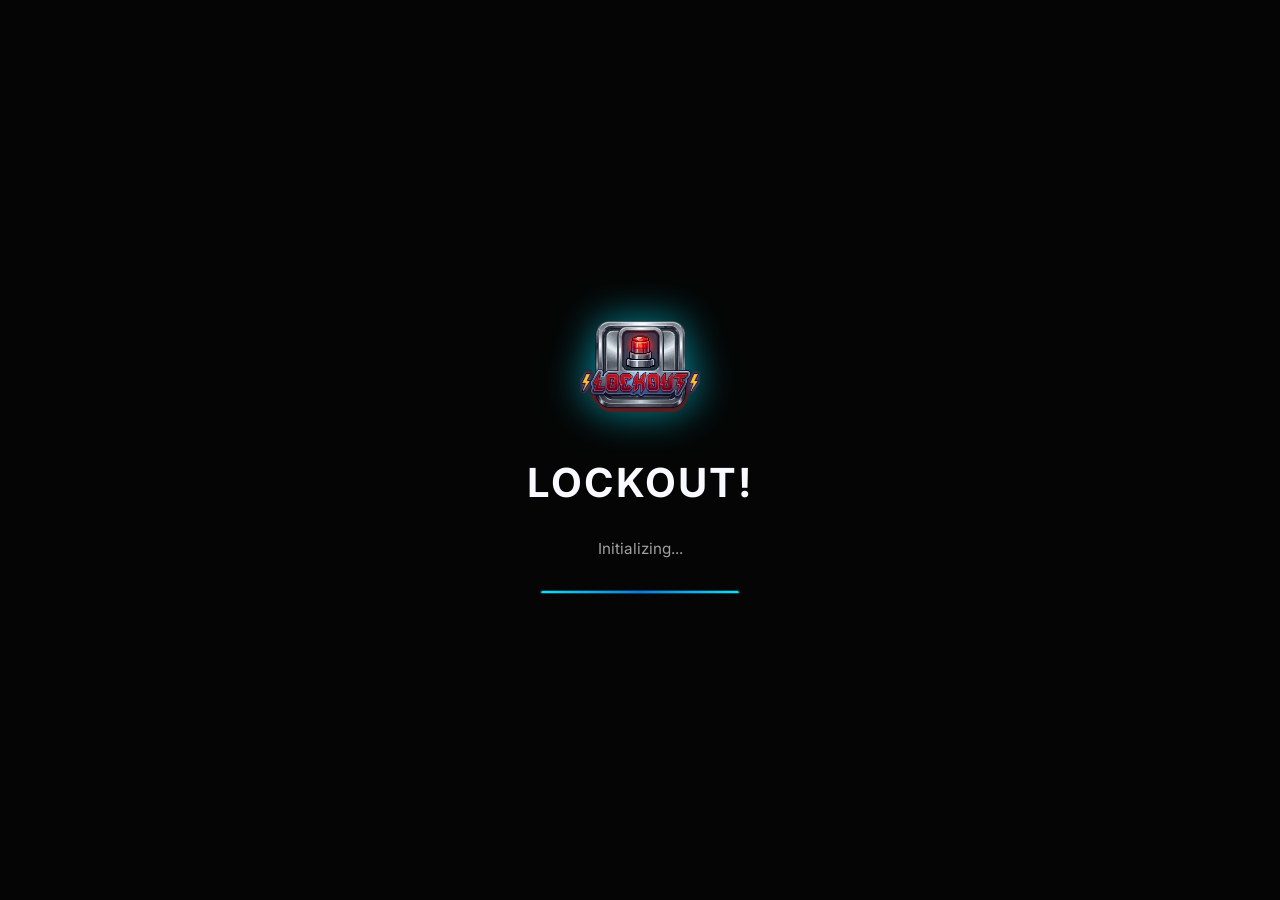
==== commit 5b62155a: "merge: resolve conflict with remote web artifact deploy, keep marketing README - docs/index.html: re" ====
--- a/docs/index.html
+++ b/docs/index.html
@@ -1,17 +1,16 @@
-<!doctype html>
-<html lang="en">
-  <head>
-    <meta charset="UTF-8" />
-    <link rel="icon" type="image/svg+xml" href="./lockout-icon.svg" />
-    <meta name="viewport" content="width=device-width, initial-scale=1.0" />
-    <meta name="theme-color" content="#8c1010" />
-    <title>LOCKOUT!</title>
-    <script type="module" crossorigin src="./assets/index-g02TiPZA.js"></script>
-    <link rel="stylesheet" crossorigin href="./assets/index-DCIum4K8.css">
-  </head>
-
-  <body>
-    <div id="root"></div>-
-  </body>
-</html>
+<!doctype html>
+<html lang="en">
+  <head>
+    <meta charset="UTF-8" />
+    <link rel="icon" type="image/svg+xml" href="./lockout-icon.svg" />
+    <meta name="viewport" content="width=device-width, initial-scale=1.0" />
+    <meta name="theme-color" content="#8c1010" />
+    <title>LOCKOUT!</title>
+    <script type="module" crossorigin src="./assets/index-BKVaLYfs.js"></script>
+    <link rel="stylesheet" crossorigin href="./assets/index-BnGZl56_.css">
+  </head>
+
+  <body>
+    <div id="root"></div>
+  </body>
+</html>
--- a/docs/assets/index-BnGZl56_.css
+++ b/docs/assets/index-BnGZl56_.css
@@ -0,0 +1 @@
+@font-face{font-family:Inter;font-style:normal;font-display:swap;font-weight:400;src:url(./inter-cyrillic-ext-400-normal-BQZuk6qB.woff2) format("woff2"),url(./inter-cyrillic-ext-400-normal-DQukG94-.woff) format("woff");unicode-range:U+0460-052F,U+1C80-1C8A,U+20B4,U+2DE0-2DFF,U+A640-A69F,U+FE2E-FE2F}@font-face{font-family:Inter;font-style:normal;font-display:swap;font-weight:400;src:url(./inter-cyrillic-400-normal-obahsSVq.woff2) format("woff2"),url(./inter-cyrillic-400-normal-HOLc17fK.woff) format("woff");unicode-range:U+0301,U+0400-045F,U+0490-0491,U+04B0-04B1,U+2116}@font-face{font-family:Inter;font-style:normal;font-display:swap;font-weight:400;src:url(./inter-greek-ext-400-normal-DGGRlc-M.woff2) format("woff2"),url(./inter-greek-ext-400-normal-KugGGMne.woff) format("woff");unicode-range:U+1F00-1FFF}@font-face{font-family:Inter;font-style:normal;font-display:swap;font-weight:400;src:url(./inter-greek-400-normal-B4URO6DV.woff2) format("woff2"),url(./inter-greek-400-normal-q2sYcFCs.woff) format("woff");unicode-range:U+0370-0377,U+037A-037F,U+0384-038A,U+038C,U+038E-03A1,U+03A3-03FF}@font-face{font-family:Inter;font-style:normal;font-display:swap;font-weight:400;src:url(./inter-vietnamese-400-normal-DMkecbls.woff2) format("woff2"),url(./inter-vietnamese-400-normal-Bbgyi5SW.woff) format("woff");unicode-range:U+0102-0103,U+0110-0111,U+0128-0129,U+0168-0169,U+01A0-01A1,U+01AF-01B0,U+0300-0301,U+0303-0304,U+0308-0309,U+0323,U+0329,U+1EA0-1EF9,U+20AB}@font-face{font-family:Inter;font-style:normal;font-display:swap;font-weight:400;src:url(./inter-latin-ext-400-normal-C1nco2VV.woff2) format("woff2"),url(./inter-latin-ext-400-normal-77YHD8bZ.woff) format("woff");unicode-range:U+0100-02BA,U+02BD-02C5,U+02C7-02CC,U+02CE-02D7,U+02DD-02FF,U+0304,U+0308,U+0329,U+1D00-1DBF,U+1E00-1E9F,U+1EF2-1EFF,U+2020,U+20A0-20AB,U+20AD-20C0,U+2113,U+2C60-2C7F,U+A720-A7FF}@font-face{font-family:Inter;font-style:normal;font-display:swap;font-weight:400;src:url(./inter-latin-400-normal-C38fXH4l.woff2) format("woff2"),url(./inter-latin-400-normal-CyCys3Eg.woff) format("woff");unicode-range:U+0000-00FF,U+0131,U+0152-0153,U+02BB-02BC,U+02C6,U+02DA,U+02DC,U+0304,U+0308,U+0329,U+2000-206F,U+20AC,U+2122,U+2191,U+2193,U+2212,U+2215,U+FEFF,U+FFFD}@font-face{font-family:Inter;font-style:normal;font-display:swap;font-weight:700;src:url(./inter-cyrillic-ext-700-normal-BjwYoWNd.woff2) format("woff2"),url(./inter-cyrillic-ext-700-normal-LO58E6JB.woff) format("woff");unicode-range:U+0460-052F,U+1C80-1C8A,U+20B4,U+2DE0-2DFF,U+A640-A69F,U+FE2E-FE2F}@font-face{font-family:Inter;font-style:normal;font-display:swap;font-weight:700;src:url(./inter-cyrillic-700-normal-CjBOestx.woff2) format("woff2"),url(./inter-cyrillic-700-normal-DrXBdSj3.woff) format("woff");unicode-range:U+0301,U+0400-045F,U+0490-0491,U+04B0-04B1,U+2116}@font-face{font-family:Inter;font-style:normal;font-display:swap;font-weight:700;src:url(./inter-greek-ext-700-normal-qfdV9bQt.woff2) format("woff2"),url(./inter-greek-ext-700-normal-BoQ6DsYi.woff) format("woff");unicode-range:U+1F00-1FFF}@font-face{font-family:Inter;font-style:normal;font-display:swap;font-weight:700;src:url(./inter-greek-700-normal-C3JjAnD8.woff2) format("woff2"),url(./inter-greek-700-normal-BUv2fZ6O.woff) format("woff");unicode-range:U+0370-0377,U+037A-037F,U+0384-038A,U+038C,U+038E-03A1,U+03A3-03FF}@font-face{font-family:Inter;font-style:normal;font-display:swap;font-weight:700;src:url(./inter-vietnamese-700-normal-DlLaEgI2.woff2) format("woff2"),url(./inter-vietnamese-700-normal-BZaoP0fm.woff) format("woff");unicode-range:U+0102-0103,U+0110-0111,U+0128-0129,U+0168-0169,U+01A0-01A1,U+01AF-01B0,U+0300-0301,U+0303-0304,U+0308-0309,U+0323,U+0329,U+1EA0-1EF9,U+20AB}@font-face{font-family:Inter;font-style:normal;font-display:swap;font-weight:700;src:url(./inter-latin-ext-700-normal-Ca8adRJv.woff2) format("woff2"),url(./inter-latin-ext-700-normal-TidjK2hL.woff) format("woff");unicode-range:U+0100-02BA,U+02BD-02C5,U+02C7-02CC,U+02CE-02D7,U+02DD-02FF,U+0304,U+0308,U+0329,U+1D00-1DBF,U+1E00-1E9F,U+1EF2-1EFF,U+2020,U+20A0-20AB,U+20AD-20C0,U+2113,U+2C60-2C7F,U+A720-A7FF}@font-face{font-family:Inter;font-style:normal;font-display:swap;font-weight:700;src:url(./inter-latin-700-normal-Yt3aPRUw.woff2) format("woff2"),url(./inter-latin-700-normal-BLAVimhd.woff) format("woff");unicode-range:U+0000-00FF,U+0131,U+0152-0153,U+02BB-02BC,U+02C6,U+02DA,U+02DC,U+0304,U+0308,U+0329,U+2000-206F,U+20AC,U+2122,U+2191,U+2193,U+2212,U+2215,U+FEFF,U+FFFD}._element1_1wa5f_1{position:fixed;top:2rem;left:2rem;z-index:10}._element2_1wa5f_8{position:fixed;top:1.5rem;left:1.5rem;z-index:10}.loading-screen{position:fixed;top:0;left:0;width:100%;height:100%;background:var(--bg-deep-obsidian);display:flex;align-items:center;justify-content:center;z-index:9999;transition:opacity .6s ease-out;opacity:1}.loading-screen.fade-out{opacity:0;pointer-events:none}.loading-content{text-align:center;display:flex;flex-direction:column;gap:2rem;align-items:center}.loading-icon{width:120px;height:120px;filter:drop-shadow(0 0 20px rgba(0,229,255,.6));animation:breathing 2s ease-in-out infinite}.loading-title{font-size:2.5rem;font-weight:700;color:var(--text-primary);margin:0;letter-spacing:2px}.loading-subtitle{font-size:.95rem;color:var(--text-dim, var(--text-secondary));margin:0}.loading-bar-container{width:200px;height:4px;background:#ffffff0d;border-radius:2px;overflow:hidden;border:1px solid rgba(0,229,255,.2)}.loading-bar{height:100%}@font-face{font-family:Outfit;font-style:normal;font-display:swap;font-weight:400;src:url(./outfit-latin-ext-400-normal-5tcqmc2S.woff2) format("woff2"),url(./outfit-latin-ext-400-normal-DHm7mdGe.woff) format("woff");unicode-range:U+0100-02BA,U+02BD-02C5,U+02C7-02CC,U+02CE-02D7,U+02DD-02FF,U+0304,U+0308,U+0329,U+1D00-1DBF,U+1E00-1E9F,U+1EF2-1EFF,U+2020,U+20A0-20AB,U+20AD-20C0,U+2113,U+2C60-2C7F,U+A720-A7FF}@font-face{font-family:Outfit;font-style:normal;font-display:swap;font-weight:400;src:url(./outfit-latin-400-normal-BGsTXAXT.woff2) format("woff2"),url(./outfit-latin-400-normal-DMwTpYkH.woff) format("woff");unicode-range:U+0000-00FF,U+0131,U+0152-0153,U+02BB-02BC,U+02C6,U+02DA,U+02DC,U+0304,U+0308,U+0329,U+2000-206F,U+20AC,U+2122,U+2191,U+2193,U+2212,U+2215,U+FEFF,U+FFFD}@font-face{font-family:Outfit;font-style:normal;font-display:swap;font-weight:500;src:url(./outfit-latin-ext-500-normal-zeox_O30.woff2) format("woff2"),url(./outfit-latin-ext-500-normal-DrCvqoFD.woff) format("woff");unicode-range:U+0100-02BA,U+02BD-02C5,U+02C7-02CC,U+02CE-02D7,U+02DD-02FF,U+0304,U+0308,U+0329,U+1D00-1DBF,U+1E00-1E9F,U+1EF2-1EFF,U+2020,U+20A0-20AB,U+20AD-20C0,U+2113,U+2C60-2C7F,U+A720-A7FF}@font-face{font-family:Outfit;font-style:normal;font-display:swap;font-weight:500;src:url(./outfit-latin-500-normal-DKnIMDSk.woff2) format("woff2"),url(./outfit-latin-500-normal-ClnHRwRh.woff) format("woff");unicode-range:U+0000-00FF,U+0131,U+0152-0153,U+02BB-02BC,U+02C6,U+02DA,U+02DC,U+0304,U+0308,U+0329,U+2000-206F,U+20AC,U+2122,U+2191,U+2193,U+2212,U+2215,U+FEFF,U+FFFD}@font-face{font-family:Outfit;font-style:normal;font-display:swap;font-weight:600;src:url(./outfit-latin-ext-600-normal-B85nYjL1.woff2) format("woff2"),url(./outfit-latin-ext-600-normal-CWJcPgd7.woff) format("woff");unicode-range:U+0100-02BA,U+02BD-02C5,U+02C7-02CC,U+02CE-02D7,U+02DD-02FF,U+0304,U+0308,U+0329,U+1D00-1DBF,U+1E00-1E9F,U+1EF2-1EFF,U+2020,U+20A0-20AB,U+20AD-20C0,U+2113,U+2C60-2C7F,U+A720-A7FF}@font-face{font-family:Outfit;font-style:normal;font-display:swap;font-weight:600;src:url(./outfit-latin-600-normal-B7SfZ07L.woff2) format("woff2"),url(./outfit-latin-600-normal-BEfTtDA7.woff) format("woff");unicode-range:U+0000-00FF,U+0131,U+0152-0153,U+02BB-02BC,U+02C6,U+02DA,U+02DC,U+0304,U+0308,U+0329,U+2000-206F,U+20AC,U+2122,U+2191,U+2193,U+2212,U+2215,U+FEFF,U+FFFD}@font-face{font-family:Outfit;font-style:normal;font-display:swap;font-weight:700;src:url(./outfit-latin-ext-700-normal-CI4iH74K.woff2) format("woff2"),url(./outfit-latin-ext-700-normal-fjS8-Gm7.woff) format("woff");unicode-range:U+0100-02BA,U+02BD-02C5,U+02C7-02CC,U+02CE-02D7,U+02DD-02FF,U+0304,U+0308,U+0329,U+1D00-1DBF,U+1E00-1E9F,U+1EF2-1EFF,U+2020,U+20A0-20AB,U+20AD-20C0,U+2113,U+2C60-2C7F,U+A720-A7FF}@font-face{font-family:Outfit;font-style:normal;font-display:swap;font-weight:700;src:url(./outfit-latin-700-normal-Cu9v6i1X.woff2) format("woff2"),url(./outfit-latin-700-normal-D4itBLBr.woff) format("woff");unicode-range:U+0000-00FF,U+0131,U+0152-0153,U+02BB-02BC,U+02C6,U+02DA,U+02DC,U+0304,U+0308,U+0329,U+2000-206F,U+20AC,U+2122,U+2191,U+2193,U+2212,U+2215,U+FEFF,U+FFFD}@font-face{font-family:Inter;font-style:normal;font-display:swap;font-weight:400;src:url(./inter-cyrillic-ext-400-normal-BQZuk6qB.woff2) format("woff2"),url(./inter-cyrillic-ext-400-normal-DQukG94-.woff) format("woff");unicode-range:U+0460-052F,U+1C80-1C8A,U+20B4,U+2DE0-2DFF,U+A640-A69F,U+FE2E-FE2F}@font-face{font-family:Inter;font-style:normal;font-display:swap;font-weight:400;src:url(./inter-cyrillic-400-normal-obahsSVq.woff2) format("woff2"),url(./inter-cyrillic-400-normal-HOLc17fK.woff) format("woff");unicode-range:U+0301,U+0400-045F,U+0490-0491,U+04B0-04B1,U+2116}@font-face{font-family:Inter;font-style:normal;font-display:swap;font-weight:400;src:url(./inter-greek-ext-400-normal-DGGRlc-M.woff2) format("woff2"),url(./inter-greek-ext-400-normal-KugGGMne.woff) format("woff");unicode-range:U+1F00-1FFF}@font-face{font-family:Inter;font-style:normal;font-display:swap;font-weight:400;src:url(./inter-greek-400-normal-B4URO6DV.woff2) format("woff2"),url(./inter-greek-400-normal-q2sYcFCs.woff) format("woff");unicode-range:U+0370-0377,U+037A-037F,U+0384-038A,U+038C,U+038E-03A1,U+03A3-03FF}@font-face{font-family:Inter;font-style:normal;font-display:swap;font-weight:400;src:url(./inter-vietnamese-400-normal-DMkecbls.woff2) format("woff2"),url(./inter-vietnamese-400-normal-Bbgyi5SW.woff) format("woff");unicode-range:U+0102-0103,U+0110-0111,U+0128-0129,U+0168-0169,U+01A0-01A1,U+01AF-01B0,U+0300-0301,U+0303-0304,U+0308-0309,U+0323,U+0329,U+1EA0-1EF9,U+20AB}@font-face{font-family:Inter;font-style:normal;font-display:swap;font-weight:400;src:url(./inter-latin-ext-400-normal-C1nco2VV.woff2) format("woff2"),url(./inter-latin-ext-400-normal-77YHD8bZ.woff) format("woff");unicode-range:U+0100-02BA,U+02BD-02C5,U+02C7-02CC,U+02CE-02D7,U+02DD-02FF,U+0304,U+0308,U+0329,U+1D00-1DBF,U+1E00-1E9F,U+1EF2-1EFF,U+2020,U+20A0-20AB,U+20AD-20C0,U+2113,U+2C60-2C7F,U+A720-A7FF}@font-face{font-family:Inter;font-style:normal;font-display:swap;font-weight:400;src:url(./inter-latin-400-normal-C38fXH4l.woff2) format("woff2"),url(./inter-latin-400-normal-CyCys3Eg.woff) format("woff");unicode-range:U+0000-00FF,U+0131,U+0152-0153,U+02BB-02BC,U+02C6,U+02DA,U+02DC,U+0304,U+0308,U+0329,U+2000-206F,U+20AC,U+2122,U+2191,U+2193,U+2212,U+2215,U+FEFF,U+FFFD}@font-face{font-family:Inter;font-style:normal;font-display:swap;font-weight:500;src:url(./inter-cyrillic-ext-500-normal-B0yAr1jD.woff2) format("woff2"),url(./inter-cyrillic-ext-500-normal-BmqWE9Dz.woff) format("woff");unicode-range:U+0460-052F,U+1C80-1C8A,U+20B4,U+2DE0-2DFF,U+A640-A69F,U+FE2E-FE2F}@font-face{font-family:Inter;font-style:normal;font-display:swap;font-weight:500;src:url(./inter-cyrillic-500-normal-BasfLYem.woff2) format("woff2"),url(./inter-cyrillic-500-normal-CxZf_p3X.woff) format("woff");unicode-range:U+0301,U+0400-045F,U+0490-0491,U+04B0-04B1,U+2116}@font-face{font-family:Inter;font-style:normal;font-display:swap;font-weight:500;src:url(./inter-greek-ext-500-normal-C4iEst2y.woff2) format("woff2"),url(./inter-greek-ext-500-normal-2j5mBUwD.woff) format("woff");unicode-range:U+1F00-1FFF}@font-face{font-family:Inter;font-style:normal;font-display:swap;font-weight:500;src:url(./inter-greek-500-normal-BIZE56-Y.woff2) format("woff2"),url(./inter-greek-500-normal-Xzm54t5V.woff) format("woff");unicode-range:U+0370-0377,U+037A-037F,U+0384-038A,U+038C,U+038E-03A1,U+03A3-03FF}@font-face{font-family:Inter;font-style:normal;font-display:swap;font-weight:500;src:url(./inter-vietnamese-500-normal-DOriooB6.woff2) format("woff2"),url(./inter-vietnamese-500-normal-mJboJaSs.woff) format("woff");unicode-range:U+0102-0103,U+0110-0111,U+0128-0129,U+0168-0169,U+01A0-01A1,U+01AF-01B0,U+0300-0301,U+0303-0304,U+0308-0309,U+0323,U+0329,U+1EA0-1EF9,U+20AB}@font-face{font-family:Inter;font-style:normal;font-display:swap;font-weight:500;src:url(./inter-latin-ext-500-normal-CV4jyFjo.woff2) format("woff2"),url(./inter-latin-ext-500-normal-BxGbmqWO.woff) format("woff");unicode-range:U+0100-02BA,U+02BD-02C5,U+02C7-02CC,U+02CE-02D7,U+02DD-02FF,U+0304,U+0308,U+0329,U+1D00-1DBF,U+1E00-1E9F,U+1EF2-1EFF,U+2020,U+20A0-20AB,U+20AD-20C0,U+2113,U+2C60-2C7F,U+A720-A7FF}@font-face{font-family:Inter;font-style:normal;font-display:swap;font-weight:500;src:url(./inter-latin-500-normal-Cerq10X2.woff2) format("woff2"),url(./inter-latin-500-normal-BL9OpVg8.woff) format("woff");unicode-range:U+0000-00FF,U+0131,U+0152-0153,U+02BB-02BC,U+02C6,U+02DA,U+02DC,U+0304,U+0308,U+0329,U+2000-206F,U+20AC,U+2122,U+2191,U+2193,U+2212,U+2215,U+FEFF,U+FFFD}@font-face{font-family:Inter;font-style:normal;font-display:swap;font-weight:600;src:url(./inter-cyrillic-ext-600-normal-Dfes3d0z.woff2) format("woff2"),url(./inter-cyrillic-ext-600-normal-Bcila6Z-.woff) format("woff");unicode-range:U+0460-052F,U+1C80-1C8A,U+20B4,U+2DE0-2DFF,U+A640-A69F,U+FE2E-FE2F}@font-face{font-family:Inter;font-style:normal;font-display:swap;font-weight:600;src:url(./inter-cyrillic-600-normal-CWCymEST.woff2) format("woff2"),url(./inter-cyrillic-600-normal-4D_pXhcN.woff) format("woff");unicode-range:U+0301,U+0400-045F,U+0490-0491,U+04B0-04B1,U+2116}@font-face{font-family:Inter;font-style:normal;font-display:swap;font-weight:600;src:url(./inter-greek-ext-600-normal-DRtmH8MT.woff2) format("woff2"),url(./inter-greek-ext-600-normal-B8X0CLgF.woff) format("woff");unicode-range:U+1F00-1FFF}@font-face{font-family:Inter;font-style:normal;font-display:swap;font-weight:600;src:url(./inter-greek-600-normal-plRanbMR.woff2) format("woff2"),url(./inter-greek-600-normal-BZpKdvQh.woff) format("woff");unicode-range:U+0370-0377,U+037A-037F,U+0384-038A,U+038C,U+038E-03A1,U+03A3-03FF}@font-face{font-family:Inter;font-style:normal;font-display:swap;font-weight:600;src:url(./inter-vietnamese-600-normal-Cc8MFFhd.woff2) format("woff2"),url(./inter-vietnamese-600-normal-BuLX-rYi.woff) format("woff");unicode-range:U+0102-0103,U+0110-0111,U+0128-0129,U+0168-0169,U+01A0-01A1,U+01AF-01B0,U+0300-0301,U+0303-0304,U+0308-0309,U+0323,U+0329,U+1EA0-1EF9,U+20AB}@font-face{font-family:Inter;font-style:normal;font-display:swap;font-weight:600;src:url(./inter-latin-ext-600-normal-D2bJ5OIk.woff2) format("woff2"),url(./inter-latin-ext-600-normal-CIVaiw4L.woff) format("woff");unicode-range:U+0100-02BA,U+02BD-02C5,U+02C7-02CC,U+02CE-02D7,U+02DD-02FF,U+0304,U+0308,U+0329,U+1D00-1DBF,U+1E00-1E9F,U+1EF2-1EFF,U+2020,U+20A0-20AB,U+20AD-20C0,U+2113,U+2C60-2C7F,U+A720-A7FF}@font-face{font-family:Inter;font-style:normal;font-display:swap;font-weight:600;src:url(./inter-latin-600-normal-LgqL8muc.woff2) format("woff2"),url(./inter-latin-600-normal-CiBQ2DWP.woff) format("woff");unicode-range:U+0000-00FF,U+0131,U+0152-0153,U+02BB-02BC,U+02C6,U+02DA,U+02DC,U+0304,U+0308,U+0329,U+2000-206F,U+20AC,U+2122,U+2191,U+2193,U+2212,U+2215,U+FEFF,U+FFFD}@font-face{font-family:Inter;font-style:normal;font-display:swap;font-weight:700;src:url(./inter-cyrillic-ext-700-normal-BjwYoWNd.woff2) format("woff2"),url(./inter-cyrillic-ext-700-normal-LO58E6JB.woff) format("woff");unicode-range:U+0460-052F,U+1C80-1C8A,U+20B4,U+2DE0-2DFF,U+A640-A69F,U+FE2E-FE2F}@font-face{font-family:Inter;font-style:normal;font-display:swap;font-weight:700;src:url(./inter-cyrillic-700-normal-CjBOestx.woff2) format("woff2"),url(./inter-cyrillic-700-normal-DrXBdSj3.woff) format("woff");unicode-range:U+0301,U+0400-045F,U+0490-0491,U+04B0-04B1,U+2116}@font-face{font-family:Inter;font-style:normal;font-display:swap;font-weight:700;src:url(./inter-greek-ext-700-normal-qfdV9bQt.woff2) format("woff2"),url(./inter-greek-ext-700-normal-BoQ6DsYi.woff) format("woff");unicode-range:U+1F00-1FFF}@font-face{font-family:Inter;font-style:normal;font-display:swap;font-weight:700;src:url(./inter-greek-700-normal-C3JjAnD8.woff2) format("woff2"),url(./inter-greek-700-normal-BUv2fZ6O.woff) format("woff");unicode-range:U+0370-0377,U+037A-037F,U+0384-038A,U+038C,U+038E-03A1,U+03A3-03FF}@font-face{font-family:Inter;font-style:normal;font-display:swap;font-weight:700;src:url(./inter-vietnamese-700-normal-DlLaEgI2.woff2) format("woff2"),url(./inter-vietnamese-700-normal-BZaoP0fm.woff) format("woff");unicode-range:U+0102-0103,U+0110-0111,U+0128-0129,U+0168-0169,U+01A0-01A1,U+01AF-01B0,U+0300-0301,U+0303-0304,U+0308-0309,U+0323,U+0329,U+1EA0-1EF9,U+20AB}@font-face{font-family:Inter;font-style:normal;font-display:swap;font-weight:700;src:url(./inter-latin-ext-700-normal-Ca8adRJv.woff2) format("woff2"),url(./inter-latin-ext-700-normal-TidjK2hL.woff) format("woff");unicode-range:U+0100-02BA,U+02BD-02C5,U+02C7-02CC,U+02CE-02D7,U+02DD-02FF,U+0304,U+0308,U+0329,U+1D00-1DBF,U+1E00-1E9F,U+1EF2-1EFF,U+2020,U+20A0-20AB,U+20AD-20C0,U+2113,U+2C60-2C7F,U+A720-A7FF}@font-face{font-family:Inter;font-style:normal;font-display:swap;font-weight:700;src:url(./inter-latin-700-normal-Yt3aPRUw.woff2) format("woff2"),url(./inter-latin-700-normal-BLAVimhd.woff) format("woff");unicode-range:U+0000-00FF,U+0131,U+0152-0153,U+02BB-02BC,U+02C6,U+02DA,U+02DC,U+0304,U+0308,U+0329,U+2000-206F,U+20AC,U+2122,U+2191,U+2193,U+2212,U+2215,U+FEFF,U+FFFD}@font-face{font-family:JetBrains Mono;font-style:normal;font-display:swap;font-weight:500;src:url([data-uri]) format("woff2"),url([data-uri]) format("woff");unicode-range:U+0460-052F,U+1C80-1C8A,U+20B4,U+2DE0-2DFF,U+A640-A69F,U+FE2E-FE2F}@font-face{font-family:JetBrains Mono;font-style:normal;font-display:swap;font-weight:500;src:url(./jetbrains-mono-cyrillic-500-normal-DmUKJPL_.woff2) format("woff2"),url(./jetbrains-mono-cyrillic-500-normal-DJqRU3vO.woff) format("woff");unicode-range:U+0301,U+0400-045F,U+0490-0491,U+04B0-04B1,U+2116}@font-face{font-family:JetBrains Mono;font-style:normal;font-display:swap;font-weight:500;src:url(./jetbrains-mono-greek-500-normal-JpySY46c.woff2) format("woff2"),url(./jetbrains-mono-greek-500-normal-D7SFKleX.woff) format("woff");unicode-range:U+0370-0377,U+037A-037F,U+0384-038A,U+038C,U+038E-03A1,U+03A3-03FF}@font-face{font-family:JetBrains Mono;font-style:normal;font-display:swap;font-weight:500;src:url([data-uri]) format("woff2"),url(./jetbrains-mono-vietnamese-500-normal-DNRqzVM1.woff) format("woff");unicode-range:U+0102-0103,U+0110-0111,U+0128-0129,U+0168-0169,U+01A0-01A1,U+01AF-01B0,U+0300-0301,U+0303-0304,U+0308-0309,U+0323,U+0329,U+1EA0-1EF9,U+20AB}@font-face{font-family:JetBrains Mono;font-style:normal;font-display:swap;font-weight:500;src:url(./jetbrains-mono-latin-ext-500-normal-Cut-4mMH.woff2) format("woff2"),url(./jetbrains-mono-latin-ext-500-normal-ckzbgY84.woff) format("woff");unicode-range:U+0100-02BA,U+02BD-02C5,U+02C7-02CC,U+02CE-02D7,U+02DD-02FF,U+0304,U+0308,U+0329,U+1D00-1DBF,U+1E00-1E9F,U+1EF2-1EFF,U+2020,U+20A0-20AB,U+20AD-20C0,U+2113,U+2C60-2C7F,U+A720-A7FF}@font-face{font-family:JetBrains Mono;font-style:normal;font-display:swap;font-weight:500;src:url(./jetbrains-mono-latin-500-normal-BWZEU5yA.woff2) format("woff2"),url(./jetbrains-mono-latin-500-normal-CJOVTJB7.woff) format("woff");unicode-range:U+0000-00FF,U+0131,U+0152-0153,U+02BB-02BC,U+02C6,U+02DA,U+02DC,U+0304,U+0308,U+0329,U+2000-206F,U+20AC,U+2122,U+2191,U+2193,U+2212,U+2215,U+FEFF,U+FFFD}@font-face{font-family:JetBrains Mono;font-style:normal;font-display:swap;font-weight:600;src:url([data-uri]) format("woff2"),url([data-uri]) format("woff");unicode-range:U+0460-052F,U+1C80-1C8A,U+20B4,U+2DE0-2DFF,U+A640-A69F,U+FE2E-FE2F}@font-face{font-family:JetBrains Mono;font-style:normal;font-display:swap;font-weight:600;src:url(./jetbrains-mono-cyrillic-600-normal-EVf6-Yzo.woff2) format("woff2"),url(./jetbrains-mono-cyrillic-600-normal-8K4wrrwR.woff) format("woff");unicode-range:U+0301,U+0400-045F,U+0490-0491,U+04B0-04B1,U+2116}@font-face{font-family:JetBrains Mono;font-style:normal;font-display:swap;font-weight:600;src:url(./jetbrains-mono-greek-600-normal-H7WoG9Et.woff2) format("woff2"),url(./jetbrains-mono-greek-600-normal-mc2nkWzM.woff) format("woff");unicode-range:U+0370-0377,U+037A-037F,U+0384-038A,U+038C,U+038E-03A1,U+03A3-03FF}@font-face{font-family:JetBrains Mono;font-style:normal;font-display:swap;font-weight:600;src:url([data-uri]) format("woff2"),url(./jetbrains-mono-vietnamese-600-normal-OWROknRo.woff) format("woff");unicode-range:U+0102-0103,U+0110-0111,U+0128-0129,U+0168-0169,U+01A0-01A1,U+01AF-01B0,U+0300-0301,U+0303-0304,U+0308-0309,U+0323,U+0329,U+1EA0-1EF9,U+20AB}@font-face{font-family:JetBrains Mono;font-style:normal;font-display:swap;font-weight:600;src:url(./jetbrains-mono-latin-ext-600-normal-BfB_LPfz.woff2) format("woff2"),url(./jetbrains-mono-latin-ext-600-normal-DObL3zCW.woff) format("woff");unicode-range:U+0100-02BA,U+02BD-02C5,U+02C7-02CC,U+02CE-02D7,U+02DD-02FF,U+0304,U+0308,U+0329,U+1D00-1DBF,U+1E00-1E9F,U+1EF2-1EFF,U+2020,U+20A0-20AB,U+20AD-20C0,U+2113,U+2C60-2C7F,U+A720-A7FF}@font-face{font-family:JetBrains Mono;font-style:normal;font-display:swap;font-weight:600;src:url(./jetbrains-mono-latin-600-normal-C8RAYTDA.woff2) format("woff2"),url(./jetbrains-mono-latin-600-normal-BfsvjouI.woff) format("woff");unicode-range:U+0000-00FF,U+0131,U+0152-0153,U+02BB-02BC,U+02C6,U+02DA,U+02DC,U+0304,U+0308,U+0329,U+2000-206F,U+20AC,U+2122,U+2191,U+2193,U+2212,U+2215,U+FEFF,U+FFFD}@font-face{font-family:JetBrains Mono;font-style:normal;font-display:swap;font-weight:700;src:url([data-uri]) format("woff2"),url([data-uri]) format("woff");unicode-range:U+0460-052F,U+1C80-1C8A,U+20B4,U+2DE0-2DFF,U+A640-A69F,U+FE2E-FE2F}@font-face{font-family:JetBrains Mono;font-style:normal;font-display:swap;font-weight:700;src:url(./jetbrains-mono-cyrillic-700-normal-BWTpRfYl.woff2) format("woff2"),url(./jetbrains-mono-cyrillic-700-normal-CEoEElIJ.woff) format("woff");unicode-range:U+0301,U+0400-045F,U+0490-0491,U+04B0-04B1,U+2116}@font-face{font-family:JetBrains Mono;font-style:normal;font-display:swap;font-weight:700;src:url(./jetbrains-mono-greek-700-normal-C6CZE3T8.woff2) format("woff2"),url(./jetbrains-mono-greek-700-normal-DEigVDxa.woff) format("woff");unicode-range:U+0370-0377,U+037A-037F,U+0384-038A,U+038C,U+038E-03A1,U+03A3-03FF}@font-face{font-family:JetBrains Mono;font-style:normal;font-display:swap;font-weight:700;src:url([data-uri]) format("woff2"),url(./jetbrains-mono-vietnamese-700-normal-BDLVIk2r.woff) format("woff");unicode-range:U+0102-0103,U+0110-0111,U+0128-0129,U+0168-0169,U+01A0-01A1,U+01AF-01B0,U+0300-0301,U+0303-0304,U+0308-0309,U+0323,U+0329,U+1EA0-1EF9,U+20AB}@font-face{font-family:JetBrains Mono;font-style:normal;font-display:swap;font-weight:700;src:url(./jetbrains-mono-latin-ext-700-normal-CZipNAKV.woff2) format("woff2"),url(./jetbrains-mono-latin-ext-700-normal-CxPITLHs.woff) format("woff");unicode-range:U+0100-02BA,U+02BD-02C5,U+02C7-02CC,U+02CE-02D7,U+02DD-02FF,U+0304,U+0308,U+0329,U+1D00-1DBF,U+1E00-1E9F,U+1EF2-1EFF,U+2020,U+20A0-20AB,U+20AD-20C0,U+2113,U+2C60-2C7F,U+A720-A7FF}@font-face{font-family:JetBrains Mono;font-style:normal;font-display:swap;font-weight:700;src:url(./jetbrains-mono-latin-700-normal-BYuf6tUa.woff2) format("woff2"),url(./jetbrains-mono-latin-700-normal-D3wTyLJW.woff) format("woff");unicode-range:U+0000-00FF,U+0131,U+0152-0153,U+02BB-02BC,U+02C6,U+02DA,U+02DC,U+0304,U+0308,U+0329,U+2000-206F,U+20AC,U+2122,U+2191,U+2193,U+2212,U+2215,U+FEFF,U+FFFD}:root{--bg-deep-obsidian: #050505;--bg-panel-glass: rgba(10, 10, 15, .85);--bg-primary: #050505;--bg-secondary: #0a0a0f;--bg-elevated: #151c28;--text-primary: #f8faff;--text-secondary: #b0b8d1;--text-dim: #a0a0a0;--text-muted: #626b84;--border: rgba(0, 229, 255, .12);--accent: #00e5ff;--accent-cyan: #00e5ff;--accent-blue: #007bff;--accent-crimson: #ff003c;--accent-red: #ff073a;--accent-hover: #33ebff;--correct: #00ffa3;--incorrect: #ff0055;--timer-warning: #ffb300;--timer-critical: #ff003c;--cat-arts: #ff6a7f;--cat-current: #ff934f;--cat-language: #c07cff;--cat-math: #5fb8ff;--cat-popculture: #5ac98a;--cat-science: #56d7ff;--cat-social: #ff7e5f;--cat-potpourri: #7cb0ff;--shadow-elevated: 0 24px 72px rgba(0, 0, 0, .42);--glow-cyan: 0 0 20px rgba(0, 229, 255, .5);--glow-red: 0 0 20px rgba(255, 0, 60, .5);--panel-width: min(1180px, calc(100vw - 2rem) );--button-height: 56px;--accent-electric-blue: #0066ff;--accent-warn: #ff9f1c;--accent-magenta: #ff007f;--font-body: "Inter", sans-serif}*{box-sizing:border-box}html,body,#root{min-height:100%}body{margin:0;font-family:var(--font-body);color:var(--text-primary);background:radial-gradient(circle at 18% 10%,rgba(255,0,60,.12),transparent 28%),radial-gradient(circle at 82% 12%,rgba(0,229,255,.12),transparent 30%),#050505}button,input,select,textarea{font:inherit}button{min-height:var(--button-height);min-width:48px;border:0;cursor:pointer}a{color:inherit}.app-shell{width:100%;min-height:100vh;display:flex;justify-content:center;padding:1rem}.app-frame{width:var(--panel-width);min-height:calc(100vh - 2rem);border:1px solid rgba(255,255,255,.04);border-radius:24px;background:linear-gradient(180deg,rgba(255,255,255,.04),transparent 20%),#0f1923eb;box-shadow:var(--shadow-elevated);overflow:hidden}.app-frame-owner{width:min(1680px,calc(100vw - 1.5rem))}.screen{padding:1.5rem}.screen-title{margin:0;font-size:clamp(1.75rem,3vw,2rem);font-weight:700}.screen-subtitle{margin:.5rem 0 0;color:var(--text-secondary);font-size:1rem;line-height:1.6}.button-primary,.button-secondary,.button-ghost{border-radius:14px;padding:.9rem 1.2rem;transition:transform .2s ease,background-color .2s ease,border-color .2s ease,color .2s ease}.button-primary{background:linear-gradient(135deg,var(--accent),#0080ff);color:#050505;font-weight:700;box-shadow:0 8px 32px #00e5ff40;border:1px solid rgba(255,255,255,.1)}.button-primary:hover{transform:translateY(-2px);box-shadow:0 12px 48px #00e5ff66;filter:brightness(1.1)}.button-secondary{background:#ffffff08;color:var(--text-primary);border:1px solid rgba(0,229,255,.2);-webkit-backdrop-filter:blur(10px);backdrop-filter:blur(10px)}.button-secondary:hover{background:#00e5ff14;border-color:var(--accent)}.button-ghost:hover{background:#ffffff14}.button-ghost{background:transparent;color:var(--text-secondary)}.panel{background:var(--bg-panel-glass);border:1px solid var(--border);border-radius:18px;padding:1.25rem;box-shadow:var(--shadow-elevated)}.glass-card{background:#050505d9;border-color:#007bff29;box-shadow:inset 0 1px #ffffff0a,0 22px 60px #0000003d;-webkit-backdrop-filter:blur(12px);backdrop-filter:blur(12px)}.hero-panel{position:relative;overflow:hidden}.hero-panel:before{content:"";position:absolute;inset:-20% auto auto -10%;width:240px;height:240px;border-radius:999px;background:radial-gradient(circle,rgba(0,123,255,.2),transparent 68%);pointer-events:none}.hero-panel:after{content:"";position:absolute;inset:auto -8% -34% auto;width:260px;height:260px;border-radius:999px;background:radial-gradient(circle,rgba(255,7,58,.18),transparent 66%);pointer-events:none}.pill{display:inline-flex;align-items:center;gap:.45rem;border-radius:999px;padding:.45rem .9rem;font-size:.78rem;font-weight:600;letter-spacing:.08em;text-transform:uppercase}.mono{font-family:JetBrains Mono,monospace}.grid-2{display:grid;gap:1rem;grid-template-columns:repeat(2,minmax(0,1fr))}.grid-3{display:grid;gap:1rem;grid-template-columns:repeat(3,minmax(0,1fr))}.grid-admin{display:grid;gap:1rem;grid-template-columns:minmax(280px,340px) minmax(0,1fr);align-items:stretch;min-height:min(72vh,calc(100vh - 19rem))}.stack{display:flex;flex-direction:column;gap:1rem}.field{display:flex;flex-direction:column;gap:.55rem}.field label{color:var(--text-secondary);font-size:.95rem}.field input,.field select,.field textarea{width:100%;min-height:52px;padding:.95rem 1rem;border-radius:14px;border:1px solid var(--border);color:var(--text-primary);background:#08111bc7}.field textarea{min-height:120px;resize:vertical}.field input:focus,.field select:focus,.field textarea:focus{outline:none;border-color:var(--accent);box-shadow:0 0 0 4px #64ffda29}.muted{color:var(--text-muted)}.tiny{font-size:.84rem}.status-good{color:var(--correct)}.status-bad{color:var(--incorrect)}.status-warn{color:var(--timer-warning)}.feature-grid{align-items:stretch}.feature-card{min-height:132px;align-items:flex-start;display:flex;flex-direction:column;gap:.5rem;text-align:left}.metric-grid .panel{min-height:180px}.metric-value{font-size:clamp(2rem,4vw,3rem);font-weight:700;letter-spacing:-.04em}.dashboard-shell{display:flex;flex-direction:column;gap:1rem}.app-frame-owner .dashboard-shell{display:grid;grid-template-columns:minmax(220px,280px) minmax(0,1fr);align-items:start}.dashboard-nav{position:sticky;top:1rem;z-index:2;display:grid;grid-template-columns:repeat(auto-fit,minmax(140px,1fr));gap:.75rem}.app-frame-owner .dashboard-nav{grid-template-columns:1fr}.dashboard-nav-button{width:100%;min-height:52px;padding:.85rem 1rem;text-align:left;border-radius:14px;background:#ffffff08;color:var(--text-secondary);border:1px solid transparent}.dashboard-nav-button.is-active{color:var(--text-primary);background:#64ffda1a;border-color:#64ffda38;box-shadow:inset 0 0 0 1px #64ffda14}.dashboard-content{min-width:0}.admin-pane{min-height:0;max-height:min(72vh,calc(100vh - 19rem));overflow:hidden}.admin-editor-pane{overflow-y:auto;padding-right:.35rem}.dashboard-toolbar{display:flex;flex-wrap:wrap;gap:.75rem}.section-header{display:flex;gap:.75rem;justify-content:space-between;align-items:center}.list-stack{display:flex;flex-direction:column;gap:.75rem;min-width:0}.record-list{flex:1 1 auto;overflow-y:auto;padding-right:.35rem}.list-item{width:100%;min-height:68px;padding:.8rem .9rem;border-radius:16px;border:1px solid rgba(255,255,255,.06);background:#09111abd;color:var(--text-primary);display:flex;flex-direction:column;align-items:flex-start;gap:.35rem;text-align:left}.list-item.is-selected{border-color:#007bff4d;background:linear-gradient(180deg,#007bff1f,#ff073a0a),#09111acc;box-shadow:0 0 0 1px #007bff14}.admin-filter-field{gap:.4rem}.admin-filter-field input{min-height:44px;padding:.75rem .9rem}.section-explainer{border-color:#64ffda29}.section-explainer strong{font-size:.95rem}.bank-tree-toggle,.bank-file-button{width:100%;min-height:44px;padding:.7rem .85rem;border-radius:12px;text-align:left}.bank-tree-toggle{background:#ffffff08;color:var(--text-primary);border:1px solid rgba(255,255,255,.08)}.bank-file-button{background:#08111bad;border:1px solid rgba(0,123,255,.14);color:var(--text-secondary)}.bank-file-button:hover,.bank-tree-toggle:hover,.checkbox-card:hover{background:#ffffff14}.bank-tree-children{display:flex;flex-direction:column;gap:.5rem;padding:.8rem 0 0 1rem;border-left:1px solid rgba(255,255,255,.08);margin-left:.5rem}.bank-picker-list{display:grid;gap:.75rem}.checkbox-card{display:grid;grid-template-columns:auto 1fr;gap:.75rem;align-items:start;padding:.8rem .9rem;border-radius:14px;border:1px solid rgba(255,255,255,.08);background:#08111bbd;color:var(--text-primary)}.checkbox-card input{margin-top:.2rem}.welcome-preview-card{position:relative;overflow:hidden;border-color:#ff073a2e}.welcome-preview-card:after{content:"";position:absolute;inset:auto -8% -38% auto;width:180px;height:180px;border-radius:999px;background:radial-gradient(circle,rgba(255,7,58,.16),transparent 68%);pointer-events:none}.question-modal-backdrop{position:fixed;inset:0;z-index:50;display:grid;place-items:center;padding:1.25rem;background:#02060cc7;-webkit-backdrop-filter:blur(10px);backdrop-filter:blur(10px)}.question-modal{width:min(1020px,100%);max-height:85vh;display:flex;flex-direction:column;background:var(--bg-deep-obsidian);border:1px solid var(--accent);border-radius:24px;box-shadow:0 0 100px #00e5ff26;overflow:hidden}.question-modal-content{flex:1;overflow-y:auto;padding:2rem;display:flex;flex-direction:column;gap:1.5rem}.lockout-logo{width:42px;height:42px;opacity:.9;filter:drop-shadow(0 0 8px var(--accent));transition:transform .3s ease}.lockout-logo:hover{transform:scale(1.1) rotate(5deg);filter:drop-shadow(0 0 14px rgba(0,229,255,.6))}.lockout-logo-large{width:56px;height:56px}.modal-text-fit{overflow-wrap:break-word;word-break:break-all;white-space:pre-wrap}.question-modal-actions{display:flex;flex-wrap:wrap;justify-content:space-between;gap:.75rem;padding-top:.5rem;border-top:1px solid rgba(255,255,255,.08)}.section-meta{margin:0}.list-item strong,.list-item span{overflow-wrap:anywhere}.social-hub{display:flex;flex-direction:column;gap:.85rem;padding:1rem 1.1rem;border-radius:22px;border:1px solid rgba(255,255,255,.08);background:linear-gradient(180deg,#ffffff0a,#ffffff05),#080c16e0;box-shadow:inset 0 1px #ffffff0a,0 22px 50px #00000047;-webkit-backdrop-filter:blur(14px);backdrop-filter:blur(14px)}.social-hub-header{display:flex;flex-wrap:wrap;justify-content:space-between;gap:.85rem;align-items:center}.social-hub-actions{display:flex;flex-wrap:wrap;gap:.65rem}.social-feed{display:grid;gap:.7rem}.social-feed-message{display:grid;gap:.25rem;padding:.8rem .9rem;border-radius:16px;border:1px solid rgba(255,255,255,.08);background:#ffffff0a}.social-feed-message.is-house{border-color:#ff073a2e;background:#ff073a14}.social-feed-message.is-contestant{border-color:#007bff33;background:#007bff14}.social-feed-message.is-spectator{border-color:#ffffff1f}.checkbox-row{display:flex;flex-wrap:wrap;gap:1rem}.checkbox-row label,.panel label{display:inline-flex;align-items:center;gap:.55rem;color:var(--text-secondary)}.file-button{position:relative;overflow:hidden}.file-button input{position:absolute;inset:0;opacity:0;cursor:pointer}@keyframes pulseCritical{0%,to{transform:scale(1)}50%{transform:scale(1.03)}}@keyframes scoreBounce{0%{transform:translateY(0)}35%{transform:translateY(-4px)}to{transform:translateY(0)}}@keyframes bluePulse{0%,to{box-shadow:0 0 #007bff00}50%{box-shadow:0 0 36px #007bff47}}@keyframes incorrectShake{0%{transform:translate(0)}20%{transform:translate(-8px)}40%{transform:translate(8px)}60%{transform:translate(-4px)}80%{transform:translate(4px)}to{transform:translate(0)}}@keyframes roundWipe{0%{transform:translate(100%)}to{transform:translate(0)}}@media(max-width:840px){.grid-2,.grid-3,.grid-admin{grid-template-columns:1fr}.grid-admin{min-height:auto}.dashboard-nav{position:static}.app-frame-owner .dashboard-shell{grid-template-columns:1fr}.app-frame-owner .dashboard-nav{grid-template-columns:repeat(auto-fit,minmax(140px,1fr))}.admin-pane{max-height:none}.app-shell{padding:0}.app-frame{width:100%;min-height:100vh;border-radius:0}.screen{padding:1rem}}.animated-grid-bg{position:fixed;inset:0;z-index:-1;background:#050505;overflow:hidden;pointer-events:none}.animated-grid-bg:before{content:"";position:absolute;inset:-100%;background-image:linear-gradient(rgba(0,229,255,.03) 1px,transparent 1px),linear-gradient(90deg,rgba(0,229,255,.03) 1px,transparent 1px);background-size:80px 80px;transform:perspective(1000px) rotateX(60deg) translateY(0);animation:grid-flow 40s linear infinite}.animated-grid-bg:after{content:"";position:absolute;inset:0;background:radial-gradient(circle at 50% 50%,transparent 20%,#050505 90%)}@keyframes grid-flow{0%{transform:perspective(1000px) rotateX(60deg) translateY(0)}to{transform:perspective(1000px) rotateX(60deg) translateY(80px)}}.modern-modal-hardened{display:flex;flex-direction:column;background:var(--bg-deep-obsidian);border:1px solid rgba(0,229,255,.3);border-radius:28px;box-shadow:0 0 0 1px #00e5ff1a,0 32px 80px #0009,0 0 50px #00e5ff0d;overflow:hidden;max-height:85vh;width:min(1080px,94vw);-webkit-backdrop-filter:blur(20px);backdrop-filter:blur(20px)}.modal-scroll-area{flex:1;overflow-y:auto;padding:2.5rem;scrollbar-width:thin;scrollbar-color:var(--accent) transparent}.modal-scroll-area::-webkit-scrollbar{width:6px}.modal-scroll-area::-webkit-scrollbar-thumb{background:var(--accent);border-radius:10px}.modal-header-hardened{padding:1.5rem 2.5rem;background:#ffffff05;border-bottom:1px solid rgba(255,255,255,.06);display:flex;justify-content:space-between;align-items:center}.modal-footer-hardened{padding:1.5rem 2.5rem;background:#ffffff05;border-top:1px solid rgba(255,255,255,.06);display:flex;justify-content:flex-end;gap:1rem}.telemetry-widget{padding:1rem;background:#ffffff05;border:1px solid rgba(0,229,255,.1);border-radius:12px;display:flex;flex-direction:column;gap:.25rem}.telemetry-widget strong{font-size:.75rem;text-transform:uppercase;letter-spacing:.05em;color:var(--accent)}.telemetry-widget span{font-family:JetBrains Mono,monospace;font-size:1.1rem}.lockout-panel{background:var(--bg-panel-glass);border:1px solid rgba(255,255,255,.1);border-radius:12px;-webkit-backdrop-filter:blur(12px);backdrop-filter:blur(12px);box-shadow:0 8px 32px #00e5ff14;transition:all .3s cubic-bezier(.34,1.56,.64,1)}.lockout-panel:hover{border-color:#fff3;box-shadow:0 8px 32px #00e5ff26}@keyframes neon-pulse{0%,to{box-shadow:0 0 10px #00e5ff66,0 0 20px #00e5ff33}50%{box-shadow:0 0 20px #00e5ffcc,0 0 40px #00e5ff66}}.pulse-correct{animation:neon-pulse .6s ease-out}@keyframes shake-crimson{0%,to{transform:translate(0) rotate(0);box-shadow:none}10%{transform:translate(-8px) rotate(-.5deg);box-shadow:var(--glow-red)}20%{transform:translate(8px) rotate(.5deg);box-shadow:var(--glow-red)}30%{transform:translate(-8px) rotate(-.5deg)}40%{transform:translate(8px) rotate(.5deg)}50%{transform:translate(-4px) rotate(-.25deg)}60%{transform:translate(4px) rotate(.25deg)}70%,to{transform:translate(0) rotate(0);box-shadow:none}}.shake-wrong{animation:shake-crimson .6s ease-out;background:#ff003c1a}@keyframes breathing{0%,to{opacity:.7}50%{opacity:1}}.breathing{animation:breathing 2s ease-in-out infinite}@keyframes slide{0%{width:0}to{width:100%}}.loading-bar{height:3px;background:linear-gradient(90deg,var(--accent-cyan),var(--accent-blue),var(--accent-cyan));animation:slide 2s ease-in-out infinite;border-radius:2px;box-shadow:var(--glow-cyan)}
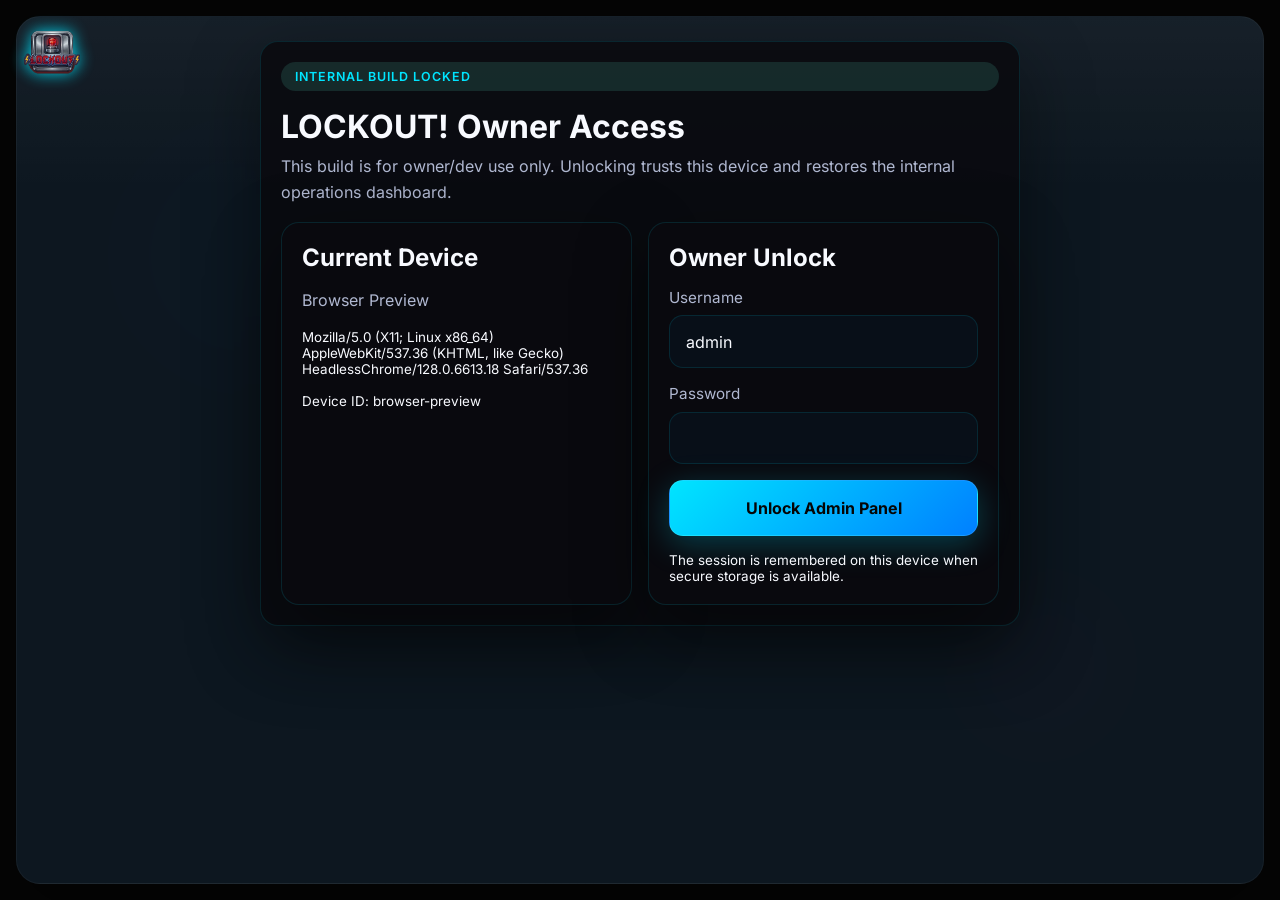
==== commit ad3a603d: "chore: sync operations data and web distribution assets" ====
--- a/docs/index.html
+++ b/docs/index.html
@@ -1,16 +1,17 @@
-<!doctype html>
-<html lang="en">
-  <head>
-    <meta charset="UTF-8" />
-    <link rel="icon" type="image/svg+xml" href="./lockout-icon.svg" />
-    <meta name="viewport" content="width=device-width, initial-scale=1.0" />
-    <meta name="theme-color" content="#8c1010" />
-    <title>LOCKOUT!</title>
-    <script type="module" crossorigin src="./assets/index-BKVaLYfs.js"></script>
-    <link rel="stylesheet" crossorigin href="./assets/index-BnGZl56_.css">
-  </head>
-
-  <body>
-    <div id="root"></div>
-  </body>
-</html>
+<!doctype html>
+<html lang="en">
+  <head>
+    <meta charset="UTF-8" />
+    <link rel="icon" type="image/svg+xml" href="./lockout-icon.svg" />
+    <meta name="viewport" content="width=device-width, initial-scale=1.0" />
+    <meta name="theme-color" content="#8c1010" />
+    <title>LOCKOUT!</title>
+    <script type="module" crossorigin src="./assets/index-g02TiPZA.js"></script>
+    <link rel="stylesheet" crossorigin href="./assets/index-DCIum4K8.css">
+  </head>
+
+  <body>
+    <div id="root"></div>+
+  </body>
+</html>
--- a/docs/assets/index-DCIum4K8.css
+++ b/docs/assets/index-DCIum4K8.css
@@ -0,0 +1 @@
+@font-face{font-family:Inter;font-style:normal;font-display:swap;font-weight:400;src:url(./inter-cyrillic-ext-400-normal-BQZuk6qB.woff2) format("woff2"),url(./inter-cyrillic-ext-400-normal-DQukG94-.woff) format("woff");unicode-range:U+0460-052F,U+1C80-1C8A,U+20B4,U+2DE0-2DFF,U+A640-A69F,U+FE2E-FE2F}@font-face{font-family:Inter;font-style:normal;font-display:swap;font-weight:400;src:url(./inter-cyrillic-400-normal-obahsSVq.woff2) format("woff2"),url(./inter-cyrillic-400-normal-HOLc17fK.woff) format("woff");unicode-range:U+0301,U+0400-045F,U+0490-0491,U+04B0-04B1,U+2116}@font-face{font-family:Inter;font-style:normal;font-display:swap;font-weight:400;src:url(./inter-greek-ext-400-normal-DGGRlc-M.woff2) format("woff2"),url(./inter-greek-ext-400-normal-KugGGMne.woff) format("woff");unicode-range:U+1F00-1FFF}@font-face{font-family:Inter;font-style:normal;font-display:swap;font-weight:400;src:url(./inter-greek-400-normal-B4URO6DV.woff2) format("woff2"),url(./inter-greek-400-normal-q2sYcFCs.woff) format("woff");unicode-range:U+0370-0377,U+037A-037F,U+0384-038A,U+038C,U+038E-03A1,U+03A3-03FF}@font-face{font-family:Inter;font-style:normal;font-display:swap;font-weight:400;src:url(./inter-vietnamese-400-normal-DMkecbls.woff2) format("woff2"),url(./inter-vietnamese-400-normal-Bbgyi5SW.woff) format("woff");unicode-range:U+0102-0103,U+0110-0111,U+0128-0129,U+0168-0169,U+01A0-01A1,U+01AF-01B0,U+0300-0301,U+0303-0304,U+0308-0309,U+0323,U+0329,U+1EA0-1EF9,U+20AB}@font-face{font-family:Inter;font-style:normal;font-display:swap;font-weight:400;src:url(./inter-latin-ext-400-normal-C1nco2VV.woff2) format("woff2"),url(./inter-latin-ext-400-normal-77YHD8bZ.woff) format("woff");unicode-range:U+0100-02BA,U+02BD-02C5,U+02C7-02CC,U+02CE-02D7,U+02DD-02FF,U+0304,U+0308,U+0329,U+1D00-1DBF,U+1E00-1E9F,U+1EF2-1EFF,U+2020,U+20A0-20AB,U+20AD-20C0,U+2113,U+2C60-2C7F,U+A720-A7FF}@font-face{font-family:Inter;font-style:normal;font-display:swap;font-weight:400;src:url(./inter-latin-400-normal-C38fXH4l.woff2) format("woff2"),url(./inter-latin-400-normal-CyCys3Eg.woff) format("woff");unicode-range:U+0000-00FF,U+0131,U+0152-0153,U+02BB-02BC,U+02C6,U+02DA,U+02DC,U+0304,U+0308,U+0329,U+2000-206F,U+20AC,U+2122,U+2191,U+2193,U+2212,U+2215,U+FEFF,U+FFFD}@font-face{font-family:Inter;font-style:normal;font-display:swap;font-weight:700;src:url(./inter-cyrillic-ext-700-normal-BjwYoWNd.woff2) format("woff2"),url(./inter-cyrillic-ext-700-normal-LO58E6JB.woff) format("woff");unicode-range:U+0460-052F,U+1C80-1C8A,U+20B4,U+2DE0-2DFF,U+A640-A69F,U+FE2E-FE2F}@font-face{font-family:Inter;font-style:normal;font-display:swap;font-weight:700;src:url(./inter-cyrillic-700-normal-CjBOestx.woff2) format("woff2"),url(./inter-cyrillic-700-normal-DrXBdSj3.woff) format("woff");unicode-range:U+0301,U+0400-045F,U+0490-0491,U+04B0-04B1,U+2116}@font-face{font-family:Inter;font-style:normal;font-display:swap;font-weight:700;src:url(./inter-greek-ext-700-normal-qfdV9bQt.woff2) format("woff2"),url(./inter-greek-ext-700-normal-BoQ6DsYi.woff) format("woff");unicode-range:U+1F00-1FFF}@font-face{font-family:Inter;font-style:normal;font-display:swap;font-weight:700;src:url(./inter-greek-700-normal-C3JjAnD8.woff2) format("woff2"),url(./inter-greek-700-normal-BUv2fZ6O.woff) format("woff");unicode-range:U+0370-0377,U+037A-037F,U+0384-038A,U+038C,U+038E-03A1,U+03A3-03FF}@font-face{font-family:Inter;font-style:normal;font-display:swap;font-weight:700;src:url(./inter-vietnamese-700-normal-DlLaEgI2.woff2) format("woff2"),url(./inter-vietnamese-700-normal-BZaoP0fm.woff) format("woff");unicode-range:U+0102-0103,U+0110-0111,U+0128-0129,U+0168-0169,U+01A0-01A1,U+01AF-01B0,U+0300-0301,U+0303-0304,U+0308-0309,U+0323,U+0329,U+1EA0-1EF9,U+20AB}@font-face{font-family:Inter;font-style:normal;font-display:swap;font-weight:700;src:url(./inter-latin-ext-700-normal-Ca8adRJv.woff2) format("woff2"),url(./inter-latin-ext-700-normal-TidjK2hL.woff) format("woff");unicode-range:U+0100-02BA,U+02BD-02C5,U+02C7-02CC,U+02CE-02D7,U+02DD-02FF,U+0304,U+0308,U+0329,U+1D00-1DBF,U+1E00-1E9F,U+1EF2-1EFF,U+2020,U+20A0-20AB,U+20AD-20C0,U+2113,U+2C60-2C7F,U+A720-A7FF}@font-face{font-family:Inter;font-style:normal;font-display:swap;font-weight:700;src:url(./inter-latin-700-normal-Yt3aPRUw.woff2) format("woff2"),url(./inter-latin-700-normal-BLAVimhd.woff) format("woff");unicode-range:U+0000-00FF,U+0131,U+0152-0153,U+02BB-02BC,U+02C6,U+02DA,U+02DC,U+0304,U+0308,U+0329,U+2000-206F,U+20AC,U+2122,U+2191,U+2193,U+2212,U+2215,U+FEFF,U+FFFD}._element1_3ceqm_1{position:fixed;top:2rem;left:2rem;z-index:10}._element2_3ceqm_15{position:fixed;top:1.5rem;left:1.5rem;z-index:10}.loading-screen{position:fixed;top:0;left:0;width:100%;height:100%;background:var(--bg-deep-obsidian);display:flex;align-items:center;justify-content:center;z-index:9999;transition:opacity .6s ease-out;opacity:1}.loading-screen.fade-out{opacity:0;pointer-events:none}.loading-content{text-align:center;display:flex;flex-direction:column;gap:2rem;align-items:center}.loading-icon{width:120px;height:120px;filter:drop-shadow(0 0 20px rgba(0,229,255,.6));animation:breathing 2s ease-in-out infinite}.loading-title{font-size:2.5rem;font-weight:700;color:var(--text-primary);margin:0;letter-spacing:2px}.loading-subtitle{font-size:.95rem;color:var(--text-dim, var(--text-secondary));margin:0}.loading-bar-container{width:200px;height:4px;background:#ffffff0d;border-radius:2px;overflow:hidden;border:1px solid rgba(0,229,255,.2)}.loading-bar{height:100%}@font-face{font-family:Outfit;font-style:normal;font-display:swap;font-weight:400;src:url(./outfit-latin-ext-400-normal-5tcqmc2S.woff2) format("woff2"),url(./outfit-latin-ext-400-normal-DHm7mdGe.woff) format("woff");unicode-range:U+0100-02BA,U+02BD-02C5,U+02C7-02CC,U+02CE-02D7,U+02DD-02FF,U+0304,U+0308,U+0329,U+1D00-1DBF,U+1E00-1E9F,U+1EF2-1EFF,U+2020,U+20A0-20AB,U+20AD-20C0,U+2113,U+2C60-2C7F,U+A720-A7FF}@font-face{font-family:Outfit;font-style:normal;font-display:swap;font-weight:400;src:url(./outfit-latin-400-normal-BGsTXAXT.woff2) format("woff2"),url(./outfit-latin-400-normal-DMwTpYkH.woff) format("woff");unicode-range:U+0000-00FF,U+0131,U+0152-0153,U+02BB-02BC,U+02C6,U+02DA,U+02DC,U+0304,U+0308,U+0329,U+2000-206F,U+20AC,U+2122,U+2191,U+2193,U+2212,U+2215,U+FEFF,U+FFFD}@font-face{font-family:Outfit;font-style:normal;font-display:swap;font-weight:500;src:url(./outfit-latin-ext-500-normal-zeox_O30.woff2) format("woff2"),url(./outfit-latin-ext-500-normal-DrCvqoFD.woff) format("woff");unicode-range:U+0100-02BA,U+02BD-02C5,U+02C7-02CC,U+02CE-02D7,U+02DD-02FF,U+0304,U+0308,U+0329,U+1D00-1DBF,U+1E00-1E9F,U+1EF2-1EFF,U+2020,U+20A0-20AB,U+20AD-20C0,U+2113,U+2C60-2C7F,U+A720-A7FF}@font-face{font-family:Outfit;font-style:normal;font-display:swap;font-weight:500;src:url(./outfit-latin-500-normal-DKnIMDSk.woff2) format("woff2"),url(./outfit-latin-500-normal-ClnHRwRh.woff) format("woff");unicode-range:U+0000-00FF,U+0131,U+0152-0153,U+02BB-02BC,U+02C6,U+02DA,U+02DC,U+0304,U+0308,U+0329,U+2000-206F,U+20AC,U+2122,U+2191,U+2193,U+2212,U+2215,U+FEFF,U+FFFD}@font-face{font-family:Outfit;font-style:normal;font-display:swap;font-weight:600;src:url(./outfit-latin-ext-600-normal-B85nYjL1.woff2) format("woff2"),url(./outfit-latin-ext-600-normal-CWJcPgd7.woff) format("woff");unicode-range:U+0100-02BA,U+02BD-02C5,U+02C7-02CC,U+02CE-02D7,U+02DD-02FF,U+0304,U+0308,U+0329,U+1D00-1DBF,U+1E00-1E9F,U+1EF2-1EFF,U+2020,U+20A0-20AB,U+20AD-20C0,U+2113,U+2C60-2C7F,U+A720-A7FF}@font-face{font-family:Outfit;font-style:normal;font-display:swap;font-weight:600;src:url(./outfit-latin-600-normal-B7SfZ07L.woff2) format("woff2"),url(./outfit-latin-600-normal-BEfTtDA7.woff) format("woff");unicode-range:U+0000-00FF,U+0131,U+0152-0153,U+02BB-02BC,U+02C6,U+02DA,U+02DC,U+0304,U+0308,U+0329,U+2000-206F,U+20AC,U+2122,U+2191,U+2193,U+2212,U+2215,U+FEFF,U+FFFD}@font-face{font-family:Outfit;font-style:normal;font-display:swap;font-weight:700;src:url(./outfit-latin-ext-700-normal-CI4iH74K.woff2) format("woff2"),url(./outfit-latin-ext-700-normal-fjS8-Gm7.woff) format("woff");unicode-range:U+0100-02BA,U+02BD-02C5,U+02C7-02CC,U+02CE-02D7,U+02DD-02FF,U+0304,U+0308,U+0329,U+1D00-1DBF,U+1E00-1E9F,U+1EF2-1EFF,U+2020,U+20A0-20AB,U+20AD-20C0,U+2113,U+2C60-2C7F,U+A720-A7FF}@font-face{font-family:Outfit;font-style:normal;font-display:swap;font-weight:700;src:url(./outfit-latin-700-normal-Cu9v6i1X.woff2) format("woff2"),url(./outfit-latin-700-normal-D4itBLBr.woff) format("woff");unicode-range:U+0000-00FF,U+0131,U+0152-0153,U+02BB-02BC,U+02C6,U+02DA,U+02DC,U+0304,U+0308,U+0329,U+2000-206F,U+20AC,U+2122,U+2191,U+2193,U+2212,U+2215,U+FEFF,U+FFFD}@font-face{font-family:Inter;font-style:normal;font-display:swap;font-weight:400;src:url(./inter-cyrillic-ext-400-normal-BQZuk6qB.woff2) format("woff2"),url(./inter-cyrillic-ext-400-normal-DQukG94-.woff) format("woff");unicode-range:U+0460-052F,U+1C80-1C8A,U+20B4,U+2DE0-2DFF,U+A640-A69F,U+FE2E-FE2F}@font-face{font-family:Inter;font-style:normal;font-display:swap;font-weight:400;src:url(./inter-cyrillic-400-normal-obahsSVq.woff2) format("woff2"),url(./inter-cyrillic-400-normal-HOLc17fK.woff) format("woff");unicode-range:U+0301,U+0400-045F,U+0490-0491,U+04B0-04B1,U+2116}@font-face{font-family:Inter;font-style:normal;font-display:swap;font-weight:400;src:url(./inter-greek-ext-400-normal-DGGRlc-M.woff2) format("woff2"),url(./inter-greek-ext-400-normal-KugGGMne.woff) format("woff");unicode-range:U+1F00-1FFF}@font-face{font-family:Inter;font-style:normal;font-display:swap;font-weight:400;src:url(./inter-greek-400-normal-B4URO6DV.woff2) format("woff2"),url(./inter-greek-400-normal-q2sYcFCs.woff) format("woff");unicode-range:U+0370-0377,U+037A-037F,U+0384-038A,U+038C,U+038E-03A1,U+03A3-03FF}@font-face{font-family:Inter;font-style:normal;font-display:swap;font-weight:400;src:url(./inter-vietnamese-400-normal-DMkecbls.woff2) format("woff2"),url(./inter-vietnamese-400-normal-Bbgyi5SW.woff) format("woff");unicode-range:U+0102-0103,U+0110-0111,U+0128-0129,U+0168-0169,U+01A0-01A1,U+01AF-01B0,U+0300-0301,U+0303-0304,U+0308-0309,U+0323,U+0329,U+1EA0-1EF9,U+20AB}@font-face{font-family:Inter;font-style:normal;font-display:swap;font-weight:400;src:url(./inter-latin-ext-400-normal-C1nco2VV.woff2) format("woff2"),url(./inter-latin-ext-400-normal-77YHD8bZ.woff) format("woff");unicode-range:U+0100-02BA,U+02BD-02C5,U+02C7-02CC,U+02CE-02D7,U+02DD-02FF,U+0304,U+0308,U+0329,U+1D00-1DBF,U+1E00-1E9F,U+1EF2-1EFF,U+2020,U+20A0-20AB,U+20AD-20C0,U+2113,U+2C60-2C7F,U+A720-A7FF}@font-face{font-family:Inter;font-style:normal;font-display:swap;font-weight:400;src:url(./inter-latin-400-normal-C38fXH4l.woff2) format("woff2"),url(./inter-latin-400-normal-CyCys3Eg.woff) format("woff");unicode-range:U+0000-00FF,U+0131,U+0152-0153,U+02BB-02BC,U+02C6,U+02DA,U+02DC,U+0304,U+0308,U+0329,U+2000-206F,U+20AC,U+2122,U+2191,U+2193,U+2212,U+2215,U+FEFF,U+FFFD}@font-face{font-family:Inter;font-style:normal;font-display:swap;font-weight:500;src:url(./inter-cyrillic-ext-500-normal-B0yAr1jD.woff2) format("woff2"),url(./inter-cyrillic-ext-500-normal-BmqWE9Dz.woff) format("woff");unicode-range:U+0460-052F,U+1C80-1C8A,U+20B4,U+2DE0-2DFF,U+A640-A69F,U+FE2E-FE2F}@font-face{font-family:Inter;font-style:normal;font-display:swap;font-weight:500;src:url(./inter-cyrillic-500-normal-BasfLYem.woff2) format("woff2"),url(./inter-cyrillic-500-normal-CxZf_p3X.woff) format("woff");unicode-range:U+0301,U+0400-045F,U+0490-0491,U+04B0-04B1,U+2116}@font-face{font-family:Inter;font-style:normal;font-display:swap;font-weight:500;src:url(./inter-greek-ext-500-normal-C4iEst2y.woff2) format("woff2"),url(./inter-greek-ext-500-normal-2j5mBUwD.woff) format("woff");unicode-range:U+1F00-1FFF}@font-face{font-family:Inter;font-style:normal;font-display:swap;font-weight:500;src:url(./inter-greek-500-normal-BIZE56-Y.woff2) format("woff2"),url(./inter-greek-500-normal-Xzm54t5V.woff) format("woff");unicode-range:U+0370-0377,U+037A-037F,U+0384-038A,U+038C,U+038E-03A1,U+03A3-03FF}@font-face{font-family:Inter;font-style:normal;font-display:swap;font-weight:500;src:url(./inter-vietnamese-500-normal-DOriooB6.woff2) format("woff2"),url(./inter-vietnamese-500-normal-mJboJaSs.woff) format("woff");unicode-range:U+0102-0103,U+0110-0111,U+0128-0129,U+0168-0169,U+01A0-01A1,U+01AF-01B0,U+0300-0301,U+0303-0304,U+0308-0309,U+0323,U+0329,U+1EA0-1EF9,U+20AB}@font-face{font-family:Inter;font-style:normal;font-display:swap;font-weight:500;src:url(./inter-latin-ext-500-normal-CV4jyFjo.woff2) format("woff2"),url(./inter-latin-ext-500-normal-BxGbmqWO.woff) format("woff");unicode-range:U+0100-02BA,U+02BD-02C5,U+02C7-02CC,U+02CE-02D7,U+02DD-02FF,U+0304,U+0308,U+0329,U+1D00-1DBF,U+1E00-1E9F,U+1EF2-1EFF,U+2020,U+20A0-20AB,U+20AD-20C0,U+2113,U+2C60-2C7F,U+A720-A7FF}@font-face{font-family:Inter;font-style:normal;font-display:swap;font-weight:500;src:url(./inter-latin-500-normal-Cerq10X2.woff2) format("woff2"),url(./inter-latin-500-normal-BL9OpVg8.woff) format("woff");unicode-range:U+0000-00FF,U+0131,U+0152-0153,U+02BB-02BC,U+02C6,U+02DA,U+02DC,U+0304,U+0308,U+0329,U+2000-206F,U+20AC,U+2122,U+2191,U+2193,U+2212,U+2215,U+FEFF,U+FFFD}@font-face{font-family:Inter;font-style:normal;font-display:swap;font-weight:600;src:url(./inter-cyrillic-ext-600-normal-Dfes3d0z.woff2) format("woff2"),url(./inter-cyrillic-ext-600-normal-Bcila6Z-.woff) format("woff");unicode-range:U+0460-052F,U+1C80-1C8A,U+20B4,U+2DE0-2DFF,U+A640-A69F,U+FE2E-FE2F}@font-face{font-family:Inter;font-style:normal;font-display:swap;font-weight:600;src:url(./inter-cyrillic-600-normal-CWCymEST.woff2) format("woff2"),url(./inter-cyrillic-600-normal-4D_pXhcN.woff) format("woff");unicode-range:U+0301,U+0400-045F,U+0490-0491,U+04B0-04B1,U+2116}@font-face{font-family:Inter;font-style:normal;font-display:swap;font-weight:600;src:url(./inter-greek-ext-600-normal-DRtmH8MT.woff2) format("woff2"),url(./inter-greek-ext-600-normal-B8X0CLgF.woff) format("woff");unicode-range:U+1F00-1FFF}@font-face{font-family:Inter;font-style:normal;font-display:swap;font-weight:600;src:url(./inter-greek-600-normal-plRanbMR.woff2) format("woff2"),url(./inter-greek-600-normal-BZpKdvQh.woff) format("woff");unicode-range:U+0370-0377,U+037A-037F,U+0384-038A,U+038C,U+038E-03A1,U+03A3-03FF}@font-face{font-family:Inter;font-style:normal;font-display:swap;font-weight:600;src:url(./inter-vietnamese-600-normal-Cc8MFFhd.woff2) format("woff2"),url(./inter-vietnamese-600-normal-BuLX-rYi.woff) format("woff");unicode-range:U+0102-0103,U+0110-0111,U+0128-0129,U+0168-0169,U+01A0-01A1,U+01AF-01B0,U+0300-0301,U+0303-0304,U+0308-0309,U+0323,U+0329,U+1EA0-1EF9,U+20AB}@font-face{font-family:Inter;font-style:normal;font-display:swap;font-weight:600;src:url(./inter-latin-ext-600-normal-D2bJ5OIk.woff2) format("woff2"),url(./inter-latin-ext-600-normal-CIVaiw4L.woff) format("woff");unicode-range:U+0100-02BA,U+02BD-02C5,U+02C7-02CC,U+02CE-02D7,U+02DD-02FF,U+0304,U+0308,U+0329,U+1D00-1DBF,U+1E00-1E9F,U+1EF2-1EFF,U+2020,U+20A0-20AB,U+20AD-20C0,U+2113,U+2C60-2C7F,U+A720-A7FF}@font-face{font-family:Inter;font-style:normal;font-display:swap;font-weight:600;src:url(./inter-latin-600-normal-LgqL8muc.woff2) format("woff2"),url(./inter-latin-600-normal-CiBQ2DWP.woff) format("woff");unicode-range:U+0000-00FF,U+0131,U+0152-0153,U+02BB-02BC,U+02C6,U+02DA,U+02DC,U+0304,U+0308,U+0329,U+2000-206F,U+20AC,U+2122,U+2191,U+2193,U+2212,U+2215,U+FEFF,U+FFFD}@font-face{font-family:Inter;font-style:normal;font-display:swap;font-weight:700;src:url(./inter-cyrillic-ext-700-normal-BjwYoWNd.woff2) format("woff2"),url(./inter-cyrillic-ext-700-normal-LO58E6JB.woff) format("woff");unicode-range:U+0460-052F,U+1C80-1C8A,U+20B4,U+2DE0-2DFF,U+A640-A69F,U+FE2E-FE2F}@font-face{font-family:Inter;font-style:normal;font-display:swap;font-weight:700;src:url(./inter-cyrillic-700-normal-CjBOestx.woff2) format("woff2"),url(./inter-cyrillic-700-normal-DrXBdSj3.woff) format("woff");unicode-range:U+0301,U+0400-045F,U+0490-0491,U+04B0-04B1,U+2116}@font-face{font-family:Inter;font-style:normal;font-display:swap;font-weight:700;src:url(./inter-greek-ext-700-normal-qfdV9bQt.woff2) format("woff2"),url(./inter-greek-ext-700-normal-BoQ6DsYi.woff) format("woff");unicode-range:U+1F00-1FFF}@font-face{font-family:Inter;font-style:normal;font-display:swap;font-weight:700;src:url(./inter-greek-700-normal-C3JjAnD8.woff2) format("woff2"),url(./inter-greek-700-normal-BUv2fZ6O.woff) format("woff");unicode-range:U+0370-0377,U+037A-037F,U+0384-038A,U+038C,U+038E-03A1,U+03A3-03FF}@font-face{font-family:Inter;font-style:normal;font-display:swap;font-weight:700;src:url(./inter-vietnamese-700-normal-DlLaEgI2.woff2) format("woff2"),url(./inter-vietnamese-700-normal-BZaoP0fm.woff) format("woff");unicode-range:U+0102-0103,U+0110-0111,U+0128-0129,U+0168-0169,U+01A0-01A1,U+01AF-01B0,U+0300-0301,U+0303-0304,U+0308-0309,U+0323,U+0329,U+1EA0-1EF9,U+20AB}@font-face{font-family:Inter;font-style:normal;font-display:swap;font-weight:700;src:url(./inter-latin-ext-700-normal-Ca8adRJv.woff2) format("woff2"),url(./inter-latin-ext-700-normal-TidjK2hL.woff) format("woff");unicode-range:U+0100-02BA,U+02BD-02C5,U+02C7-02CC,U+02CE-02D7,U+02DD-02FF,U+0304,U+0308,U+0329,U+1D00-1DBF,U+1E00-1E9F,U+1EF2-1EFF,U+2020,U+20A0-20AB,U+20AD-20C0,U+2113,U+2C60-2C7F,U+A720-A7FF}@font-face{font-family:Inter;font-style:normal;font-display:swap;font-weight:700;src:url(./inter-latin-700-normal-Yt3aPRUw.woff2) format("woff2"),url(./inter-latin-700-normal-BLAVimhd.woff) format("woff");unicode-range:U+0000-00FF,U+0131,U+0152-0153,U+02BB-02BC,U+02C6,U+02DA,U+02DC,U+0304,U+0308,U+0329,U+2000-206F,U+20AC,U+2122,U+2191,U+2193,U+2212,U+2215,U+FEFF,U+FFFD}@font-face{font-family:JetBrains Mono;font-style:normal;font-display:swap;font-weight:500;src:url([data-uri]) format("woff2"),url([data-uri]) format("woff");unicode-range:U+0460-052F,U+1C80-1C8A,U+20B4,U+2DE0-2DFF,U+A640-A69F,U+FE2E-FE2F}@font-face{font-family:JetBrains Mono;font-style:normal;font-display:swap;font-weight:500;src:url(./jetbrains-mono-cyrillic-500-normal-DmUKJPL_.woff2) format("woff2"),url(./jetbrains-mono-cyrillic-500-normal-DJqRU3vO.woff) format("woff");unicode-range:U+0301,U+0400-045F,U+0490-0491,U+04B0-04B1,U+2116}@font-face{font-family:JetBrains Mono;font-style:normal;font-display:swap;font-weight:500;src:url(./jetbrains-mono-greek-500-normal-JpySY46c.woff2) format("woff2"),url(./jetbrains-mono-greek-500-normal-D7SFKleX.woff) format("woff");unicode-range:U+0370-0377,U+037A-037F,U+0384-038A,U+038C,U+038E-03A1,U+03A3-03FF}@font-face{font-family:JetBrains Mono;font-style:normal;font-display:swap;font-weight:500;src:url([data-uri]) format("woff2"),url(./jetbrains-mono-vietnamese-500-normal-DNRqzVM1.woff) format("woff");unicode-range:U+0102-0103,U+0110-0111,U+0128-0129,U+0168-0169,U+01A0-01A1,U+01AF-01B0,U+0300-0301,U+0303-0304,U+0308-0309,U+0323,U+0329,U+1EA0-1EF9,U+20AB}@font-face{font-family:JetBrains Mono;font-style:normal;font-display:swap;font-weight:500;src:url(./jetbrains-mono-latin-ext-500-normal-Cut-4mMH.woff2) format("woff2"),url(./jetbrains-mono-latin-ext-500-normal-ckzbgY84.woff) format("woff");unicode-range:U+0100-02BA,U+02BD-02C5,U+02C7-02CC,U+02CE-02D7,U+02DD-02FF,U+0304,U+0308,U+0329,U+1D00-1DBF,U+1E00-1E9F,U+1EF2-1EFF,U+2020,U+20A0-20AB,U+20AD-20C0,U+2113,U+2C60-2C7F,U+A720-A7FF}@font-face{font-family:JetBrains Mono;font-style:normal;font-display:swap;font-weight:500;src:url(./jetbrains-mono-latin-500-normal-BWZEU5yA.woff2) format("woff2"),url(./jetbrains-mono-latin-500-normal-CJOVTJB7.woff) format("woff");unicode-range:U+0000-00FF,U+0131,U+0152-0153,U+02BB-02BC,U+02C6,U+02DA,U+02DC,U+0304,U+0308,U+0329,U+2000-206F,U+20AC,U+2122,U+2191,U+2193,U+2212,U+2215,U+FEFF,U+FFFD}@font-face{font-family:JetBrains Mono;font-style:normal;font-display:swap;font-weight:600;src:url([data-uri]) format("woff2"),url([data-uri]) format("woff");unicode-range:U+0460-052F,U+1C80-1C8A,U+20B4,U+2DE0-2DFF,U+A640-A69F,U+FE2E-FE2F}@font-face{font-family:JetBrains Mono;font-style:normal;font-display:swap;font-weight:600;src:url(./jetbrains-mono-cyrillic-600-normal-EVf6-Yzo.woff2) format("woff2"),url(./jetbrains-mono-cyrillic-600-normal-8K4wrrwR.woff) format("woff");unicode-range:U+0301,U+0400-045F,U+0490-0491,U+04B0-04B1,U+2116}@font-face{font-family:JetBrains Mono;font-style:normal;font-display:swap;font-weight:600;src:url(./jetbrains-mono-greek-600-normal-H7WoG9Et.woff2) format("woff2"),url(./jetbrains-mono-greek-600-normal-mc2nkWzM.woff) format("woff");unicode-range:U+0370-0377,U+037A-037F,U+0384-038A,U+038C,U+038E-03A1,U+03A3-03FF}@font-face{font-family:JetBrains Mono;font-style:normal;font-display:swap;font-weight:600;src:url([data-uri]) format("woff2"),url(./jetbrains-mono-vietnamese-600-normal-OWROknRo.woff) format("woff");unicode-range:U+0102-0103,U+0110-0111,U+0128-0129,U+0168-0169,U+01A0-01A1,U+01AF-01B0,U+0300-0301,U+0303-0304,U+0308-0309,U+0323,U+0329,U+1EA0-1EF9,U+20AB}@font-face{font-family:JetBrains Mono;font-style:normal;font-display:swap;font-weight:600;src:url(./jetbrains-mono-latin-ext-600-normal-BfB_LPfz.woff2) format("woff2"),url(./jetbrains-mono-latin-ext-600-normal-DObL3zCW.woff) format("woff");unicode-range:U+0100-02BA,U+02BD-02C5,U+02C7-02CC,U+02CE-02D7,U+02DD-02FF,U+0304,U+0308,U+0329,U+1D00-1DBF,U+1E00-1E9F,U+1EF2-1EFF,U+2020,U+20A0-20AB,U+20AD-20C0,U+2113,U+2C60-2C7F,U+A720-A7FF}@font-face{font-family:JetBrains Mono;font-style:normal;font-display:swap;font-weight:600;src:url(./jetbrains-mono-latin-600-normal-C8RAYTDA.woff2) format("woff2"),url(./jetbrains-mono-latin-600-normal-BfsvjouI.woff) format("woff");unicode-range:U+0000-00FF,U+0131,U+0152-0153,U+02BB-02BC,U+02C6,U+02DA,U+02DC,U+0304,U+0308,U+0329,U+2000-206F,U+20AC,U+2122,U+2191,U+2193,U+2212,U+2215,U+FEFF,U+FFFD}@font-face{font-family:JetBrains Mono;font-style:normal;font-display:swap;font-weight:700;src:url([data-uri]) format("woff2"),url([data-uri]) format("woff");unicode-range:U+0460-052F,U+1C80-1C8A,U+20B4,U+2DE0-2DFF,U+A640-A69F,U+FE2E-FE2F}@font-face{font-family:JetBrains Mono;font-style:normal;font-display:swap;font-weight:700;src:url(./jetbrains-mono-cyrillic-700-normal-BWTpRfYl.woff2) format("woff2"),url(./jetbrains-mono-cyrillic-700-normal-CEoEElIJ.woff) format("woff");unicode-range:U+0301,U+0400-045F,U+0490-0491,U+04B0-04B1,U+2116}@font-face{font-family:JetBrains Mono;font-style:normal;font-display:swap;font-weight:700;src:url(./jetbrains-mono-greek-700-normal-C6CZE3T8.woff2) format("woff2"),url(./jetbrains-mono-greek-700-normal-DEigVDxa.woff) format("woff");unicode-range:U+0370-0377,U+037A-037F,U+0384-038A,U+038C,U+038E-03A1,U+03A3-03FF}@font-face{font-family:JetBrains Mono;font-style:normal;font-display:swap;font-weight:700;src:url([data-uri]) format("woff2"),url(./jetbrains-mono-vietnamese-700-normal-BDLVIk2r.woff) format("woff");unicode-range:U+0102-0103,U+0110-0111,U+0128-0129,U+0168-0169,U+01A0-01A1,U+01AF-01B0,U+0300-0301,U+0303-0304,U+0308-0309,U+0323,U+0329,U+1EA0-1EF9,U+20AB}@font-face{font-family:JetBrains Mono;font-style:normal;font-display:swap;font-weight:700;src:url(./jetbrains-mono-latin-ext-700-normal-CZipNAKV.woff2) format("woff2"),url(./jetbrains-mono-latin-ext-700-normal-CxPITLHs.woff) format("woff");unicode-range:U+0100-02BA,U+02BD-02C5,U+02C7-02CC,U+02CE-02D7,U+02DD-02FF,U+0304,U+0308,U+0329,U+1D00-1DBF,U+1E00-1E9F,U+1EF2-1EFF,U+2020,U+20A0-20AB,U+20AD-20C0,U+2113,U+2C60-2C7F,U+A720-A7FF}@font-face{font-family:JetBrains Mono;font-style:normal;font-display:swap;font-weight:700;src:url(./jetbrains-mono-latin-700-normal-BYuf6tUa.woff2) format("woff2"),url(./jetbrains-mono-latin-700-normal-D3wTyLJW.woff) format("woff");unicode-range:U+0000-00FF,U+0131,U+0152-0153,U+02BB-02BC,U+02C6,U+02DA,U+02DC,U+0304,U+0308,U+0329,U+2000-206F,U+20AC,U+2122,U+2191,U+2193,U+2212,U+2215,U+FEFF,U+FFFD}:root{--bg-deep-obsidian: #050505;--bg-panel-glass: rgba(10, 10, 15, .85);--bg-primary: #050505;--bg-secondary: #0a0a0f;--bg-elevated: #151c28;--text-primary: #f8faff;--text-secondary: #b0b8d1;--text-dim: #a0a0a0;--text-muted: #626b84;--border: rgba(0, 229, 255, .12);--accent: #00e5ff;--accent-cyan: #00e5ff;--accent-blue: #007bff;--accent-crimson: #ff003c;--accent-red: #ff073a;--accent-hover: #33ebff;--correct: #00ffa3;--incorrect: #ff0055;--timer-warning: #ffb300;--timer-critical: #ff003c;--cat-arts: #ff6a7f;--cat-current: #ff934f;--cat-language: #c07cff;--cat-math: #5fb8ff;--cat-popculture: #5ac98a;--cat-science: #56d7ff;--cat-social: #ff7e5f;--cat-potpourri: #7cb0ff;--shadow-elevated: 0 24px 72px rgba(0, 0, 0, .42);--glow-cyan: 0 0 20px rgba(0, 229, 255, .5);--glow-red: 0 0 20px rgba(255, 0, 60, .5);--panel-width: min(1180px, calc(100vw - 2rem) );--button-height: 56px;--accent-electric-blue: #0066ff;--accent-warn: #ff9f1c;--accent-magenta: #ff007f;--font-body: "Inter", sans-serif}*{box-sizing:border-box}html,body,#root{min-height:100%}body{margin:0;font-family:var(--font-body);color:var(--text-primary);background:radial-gradient(circle at 18% 10%,rgba(255,0,60,.12),transparent 28%),radial-gradient(circle at 82% 12%,rgba(0,229,255,.12),transparent 30%),#050505}button,input,select,textarea{font:inherit}button{min-height:var(--button-height);min-width:48px;border:0;cursor:pointer}a{color:inherit}.app-shell{width:100%;min-height:100vh;display:flex;justify-content:center;padding:1rem}.app-frame{width:var(--panel-width);min-height:calc(100vh - 2rem);border:1px solid rgba(255,255,255,.04);border-radius:24px;background:linear-gradient(180deg,rgba(255,255,255,.04),transparent 20%),#0f1923eb;box-shadow:var(--shadow-elevated);overflow:hidden}.app-frame-owner{width:min(1680px,calc(100vw - 1.5rem))}.screen{padding:1.5rem}.screen-title{margin:0;font-size:clamp(1.75rem,3vw,2rem);font-weight:700}.screen-subtitle{margin:.5rem 0 0;color:var(--text-secondary);font-size:1rem;line-height:1.6}.button-primary,.button-secondary,.button-ghost{border-radius:14px;padding:.9rem 1.2rem;transition:transform .2s ease,background-color .2s ease,border-color .2s ease,color .2s ease}.button-primary{background:linear-gradient(135deg,var(--accent),#0080ff);color:#050505;font-weight:700;box-shadow:0 8px 32px #00e5ff40;border:1px solid rgba(255,255,255,.1)}.button-primary:hover{transform:translateY(-2px);box-shadow:0 12px 48px #00e5ff66;filter:brightness(1.1)}.button-secondary{background:#ffffff08;color:var(--text-primary);border:1px solid rgba(0,229,255,.2);-webkit-backdrop-filter:blur(10px);backdrop-filter:blur(10px)}.button-secondary:hover{background:#00e5ff14;border-color:var(--accent)}.button-ghost:hover{background:#ffffff14}.button-ghost{background:transparent;color:var(--text-secondary)}.panel{background:var(--bg-panel-glass);border:1px solid var(--border);border-radius:18px;padding:1.25rem;box-shadow:var(--shadow-elevated)}.glass-card{background:#050505d9;border-color:#007bff29;box-shadow:inset 0 1px #ffffff0a,0 22px 60px #0000003d;-webkit-backdrop-filter:blur(12px);backdrop-filter:blur(12px)}.hero-panel{position:relative;overflow:hidden}.hero-panel:before{content:"";position:absolute;inset:-20% auto auto -10%;width:240px;height:240px;border-radius:999px;background:radial-gradient(circle,rgba(0,123,255,.2),transparent 68%);pointer-events:none}.hero-panel:after{content:"";position:absolute;inset:auto -8% -34% auto;width:260px;height:260px;border-radius:999px;background:radial-gradient(circle,rgba(255,7,58,.18),transparent 66%);pointer-events:none}.pill{display:inline-flex;align-items:center;gap:.45rem;border-radius:999px;padding:.45rem .9rem;font-size:.78rem;font-weight:600;letter-spacing:.08em;text-transform:uppercase}.mono{font-family:JetBrains Mono,monospace}.grid-2{display:grid;gap:1rem;grid-template-columns:repeat(2,minmax(0,1fr))}.grid-3{display:grid;gap:1rem;grid-template-columns:repeat(3,minmax(0,1fr))}.grid-admin{display:grid;gap:1rem;grid-template-columns:minmax(280px,340px) minmax(0,1fr);align-items:stretch;min-height:min(72vh,calc(100vh - 19rem))}.stack{display:flex;flex-direction:column;gap:1rem}.field{display:flex;flex-direction:column;gap:.55rem}.field label{color:var(--text-secondary);font-size:.95rem}.field input,.field select,.field textarea{width:100%;min-height:52px;padding:.95rem 1rem;border-radius:14px;border:1px solid var(--border);color:var(--text-primary);background:#08111bc7}.field textarea{min-height:120px;resize:vertical}.field input:focus,.field select:focus,.field textarea:focus{outline:none;border-color:var(--accent);box-shadow:0 0 0 4px #64ffda29}.muted{color:var(--text-muted)}.tiny{font-size:.84rem}.status-good{color:var(--correct)}.status-bad{color:var(--incorrect)}.status-warn{color:var(--timer-warning)}.feature-grid{align-items:stretch}.feature-card{min-height:132px;align-items:flex-start;display:flex;flex-direction:column;gap:.5rem;text-align:left}.metric-grid .panel{min-height:180px}.metric-value{font-size:clamp(2rem,4vw,3rem);font-weight:700;letter-spacing:-.04em}.dashboard-shell{display:flex;flex-direction:column;gap:1rem}.app-frame-owner .dashboard-shell{display:grid;grid-template-columns:minmax(220px,280px) minmax(0,1fr);align-items:start}.dashboard-nav{position:sticky;top:1rem;z-index:2;display:grid;grid-template-columns:repeat(auto-fit,minmax(140px,1fr));gap:.75rem}.app-frame-owner .dashboard-nav{grid-template-columns:1fr}.dashboard-nav-button{width:100%;min-height:52px;padding:.85rem 1rem;text-align:left;border-radius:14px;background:#ffffff08;color:var(--text-secondary);border:1px solid transparent}.dashboard-nav-button.is-active{color:var(--text-primary);background:#64ffda1a;border-color:#64ffda38;box-shadow:inset 0 0 0 1px #64ffda14}.dashboard-content{min-width:0}.admin-pane{min-height:0;max-height:min(72vh,calc(100vh - 19rem));overflow:hidden}.admin-editor-pane{overflow-y:auto;padding-right:.35rem}.dashboard-toolbar{display:flex;flex-wrap:wrap;gap:.75rem}.section-header{display:flex;gap:.75rem;justify-content:space-between;align-items:center}.list-stack{display:flex;flex-direction:column;gap:.75rem;min-width:0}.record-list{flex:1 1 auto;overflow-y:auto;padding-right:.35rem}.list-item{width:100%;min-height:68px;padding:.8rem .9rem;border-radius:16px;border:1px solid rgba(255,255,255,.06);background:#09111abd;color:var(--text-primary);display:flex;flex-direction:column;align-items:flex-start;gap:.35rem;text-align:left}.list-item.is-selected{border-color:#007bff4d;background:linear-gradient(180deg,#007bff1f,#ff073a0a),#09111acc;box-shadow:0 0 0 1px #007bff14}.admin-filter-field{gap:.4rem}.admin-filter-field input{min-height:44px;padding:.75rem .9rem}.section-explainer{border-color:#64ffda29}.section-explainer strong{font-size:.95rem}.bank-tree-toggle,.bank-file-button{width:100%;min-height:44px;padding:.7rem .85rem;border-radius:12px;text-align:left}.bank-tree-toggle{background:#ffffff08;color:var(--text-primary);border:1px solid rgba(255,255,255,.08)}.bank-file-button{background:#08111bad;border:1px solid rgba(0,123,255,.14);color:var(--text-secondary)}.bank-file-button:hover,.bank-tree-toggle:hover,.checkbox-card:hover{background:#ffffff14}.bank-tree-children{display:flex;flex-direction:column;gap:.5rem;padding:.8rem 0 0 1rem;border-left:1px solid rgba(255,255,255,.08);margin-left:.5rem}.bank-picker-list{display:grid;gap:.75rem}.checkbox-card{display:grid;grid-template-columns:auto 1fr;gap:.75rem;align-items:start;padding:.8rem .9rem;border-radius:14px;border:1px solid rgba(255,255,255,.08);background:#08111bbd;color:var(--text-primary)}.checkbox-card input{margin-top:.2rem}.welcome-preview-card{position:relative;overflow:hidden;border-color:#ff073a2e}.welcome-preview-card:after{content:"";position:absolute;inset:auto -8% -38% auto;width:180px;height:180px;border-radius:999px;background:radial-gradient(circle,rgba(255,7,58,.16),transparent 68%);pointer-events:none}.question-modal-backdrop{position:fixed;inset:0;z-index:50;display:grid;place-items:center;padding:1.25rem;background:#02060cc7;-webkit-backdrop-filter:blur(10px);backdrop-filter:blur(10px)}.question-modal{width:min(1020px,100%);max-height:85vh;display:flex;flex-direction:column;background:var(--bg-deep-obsidian);border:1px solid var(--accent);border-radius:24px;box-shadow:0 0 100px #00e5ff26;overflow:hidden}.question-modal-content{flex:1;overflow-y:auto;padding:2rem;display:flex;flex-direction:column;gap:1.5rem}.lockout-logo{width:42px;height:42px;opacity:.9;filter:drop-shadow(0 0 8px var(--accent));transition:transform .3s ease}.lockout-logo:hover{transform:scale(1.1) rotate(5deg);filter:drop-shadow(0 0 14px rgba(0,229,255,.6))}.lockout-logo-large{width:56px;height:56px}.modal-text-fit{overflow-wrap:break-word;word-break:break-all;white-space:pre-wrap}.question-modal-actions{display:flex;flex-wrap:wrap;justify-content:space-between;gap:.75rem;padding-top:.5rem;border-top:1px solid rgba(255,255,255,.08)}.section-meta{margin:0}.list-item strong,.list-item span{overflow-wrap:anywhere}.social-hub{display:flex;flex-direction:column;gap:.85rem;padding:1rem 1.1rem;border-radius:22px;border:1px solid rgba(255,255,255,.08);background:linear-gradient(180deg,#ffffff0a,#ffffff05),#080c16e0;box-shadow:inset 0 1px #ffffff0a,0 22px 50px #00000047;-webkit-backdrop-filter:blur(14px);backdrop-filter:blur(14px)}.social-hub-header{display:flex;flex-wrap:wrap;justify-content:space-between;gap:.85rem;align-items:center}.social-hub-actions{display:flex;flex-wrap:wrap;gap:.65rem}.social-feed{display:grid;gap:.7rem}.social-feed-message{display:grid;gap:.25rem;padding:.8rem .9rem;border-radius:16px;border:1px solid rgba(255,255,255,.08);background:#ffffff0a}.social-feed-message.is-house{border-color:#ff073a2e;background:#ff073a14}.social-feed-message.is-contestant{border-color:#007bff33;background:#007bff14}.social-feed-message.is-spectator{border-color:#ffffff1f}.checkbox-row{display:flex;flex-wrap:wrap;gap:1rem}.checkbox-row label,.panel label{display:inline-flex;align-items:center;gap:.55rem;color:var(--text-secondary)}.file-button{position:relative;overflow:hidden}.file-button input{position:absolute;inset:0;opacity:0;cursor:pointer}@keyframes pulseCritical{0%,to{transform:scale(1)}50%{transform:scale(1.03)}}@keyframes scoreBounce{0%{transform:translateY(0)}35%{transform:translateY(-4px)}to{transform:translateY(0)}}@keyframes bluePulse{0%,to{box-shadow:0 0 #007bff00}50%{box-shadow:0 0 36px #007bff47}}@keyframes incorrectShake{0%{transform:translate(0)}20%{transform:translate(-8px)}40%{transform:translate(8px)}60%{transform:translate(-4px)}80%{transform:translate(4px)}to{transform:translate(0)}}@keyframes roundWipe{0%{transform:translate(100%)}to{transform:translate(0)}}@media(max-width:840px){.grid-2,.grid-3,.grid-admin{grid-template-columns:1fr}.grid-admin{min-height:auto}.dashboard-nav{position:static}.app-frame-owner .dashboard-shell{grid-template-columns:1fr}.app-frame-owner .dashboard-nav{grid-template-columns:repeat(auto-fit,minmax(140px,1fr))}.admin-pane{max-height:none}.app-shell{padding:0}.app-frame{width:100%;min-height:100vh;border-radius:0}.screen{padding:1rem}}.animated-grid-bg{position:fixed;inset:0;z-index:-1;background:#050505;overflow:hidden;pointer-events:none}.animated-grid-bg:before{content:"";position:absolute;inset:-100%;background-image:linear-gradient(rgba(0,229,255,.03) 1px,transparent 1px),linear-gradient(90deg,rgba(0,229,255,.03) 1px,transparent 1px);background-size:80px 80px;transform:perspective(1000px) rotateX(60deg) translateY(0);animation:grid-flow 40s linear infinite}.animated-grid-bg:after{content:"";position:absolute;inset:0;background:radial-gradient(circle at 50% 50%,transparent 20%,#050505 90%)}@keyframes grid-flow{0%{transform:perspective(1000px) rotateX(60deg) translateY(0)}to{transform:perspective(1000px) rotateX(60deg) translateY(80px)}}.modern-modal-hardened{display:flex;flex-direction:column;background:var(--bg-deep-obsidian);border:1px solid rgba(0,229,255,.3);border-radius:28px;box-shadow:0 0 0 1px #00e5ff1a,0 32px 80px #0009,0 0 50px #00e5ff0d;overflow:hidden;max-height:85vh;width:min(1080px,94vw);-webkit-backdrop-filter:blur(20px);backdrop-filter:blur(20px)}.modal-scroll-area{flex:1;overflow-y:auto;padding:2.5rem;scrollbar-width:thin;scrollbar-color:var(--accent) transparent}.modal-scroll-area::-webkit-scrollbar{width:6px}.modal-scroll-area::-webkit-scrollbar-thumb{background:var(--accent);border-radius:10px}.modal-header-hardened{padding:1.5rem 2.5rem;background:#ffffff05;border-bottom:1px solid rgba(255,255,255,.06);display:flex;justify-content:space-between;align-items:center}.modal-footer-hardened{padding:1.5rem 2.5rem;background:#ffffff05;border-top:1px solid rgba(255,255,255,.06);display:flex;justify-content:flex-end;gap:1rem}.telemetry-widget{padding:1rem;background:#ffffff05;border:1px solid rgba(0,229,255,.1);border-radius:12px;display:flex;flex-direction:column;gap:.25rem}.telemetry-widget strong{font-size:.75rem;text-transform:uppercase;letter-spacing:.05em;color:var(--accent)}.telemetry-widget span{font-family:JetBrains Mono,monospace;font-size:1.1rem}.lockout-panel{background:var(--bg-panel-glass);border:1px solid rgba(255,255,255,.1);border-radius:12px;-webkit-backdrop-filter:blur(12px);backdrop-filter:blur(12px);box-shadow:0 8px 32px #00e5ff14;transition:all .3s cubic-bezier(.34,1.56,.64,1)}.lockout-panel:hover{border-color:#fff3;box-shadow:0 8px 32px #00e5ff26}@keyframes neon-pulse{0%,to{box-shadow:0 0 10px #00e5ff66,0 0 20px #00e5ff33}50%{box-shadow:0 0 20px #00e5ffcc,0 0 40px #00e5ff66}}.pulse-correct{animation:neon-pulse .6s ease-out}@keyframes shake-crimson{0%,to{transform:translate(0) rotate(0);box-shadow:none}10%{transform:translate(-8px) rotate(-.5deg);box-shadow:var(--glow-red)}20%{transform:translate(8px) rotate(.5deg);box-shadow:var(--glow-red)}30%{transform:translate(-8px) rotate(-.5deg)}40%{transform:translate(8px) rotate(.5deg)}50%{transform:translate(-4px) rotate(-.25deg)}60%{transform:translate(4px) rotate(.25deg)}70%,to{transform:translate(0) rotate(0);box-shadow:none}}.shake-wrong{animation:shake-crimson .6s ease-out;background:#ff003c1a}@keyframes breathing{0%,to{opacity:.7}50%{opacity:1}}.breathing{animation:breathing 2s ease-in-out infinite}@keyframes slide{0%{width:0}to{width:100%}}.loading-bar{height:3px;background:linear-gradient(90deg,var(--accent-cyan),var(--accent-blue),var(--accent-cyan));animation:slide 2s ease-in-out infinite;border-radius:2px;box-shadow:var(--glow-cyan)}
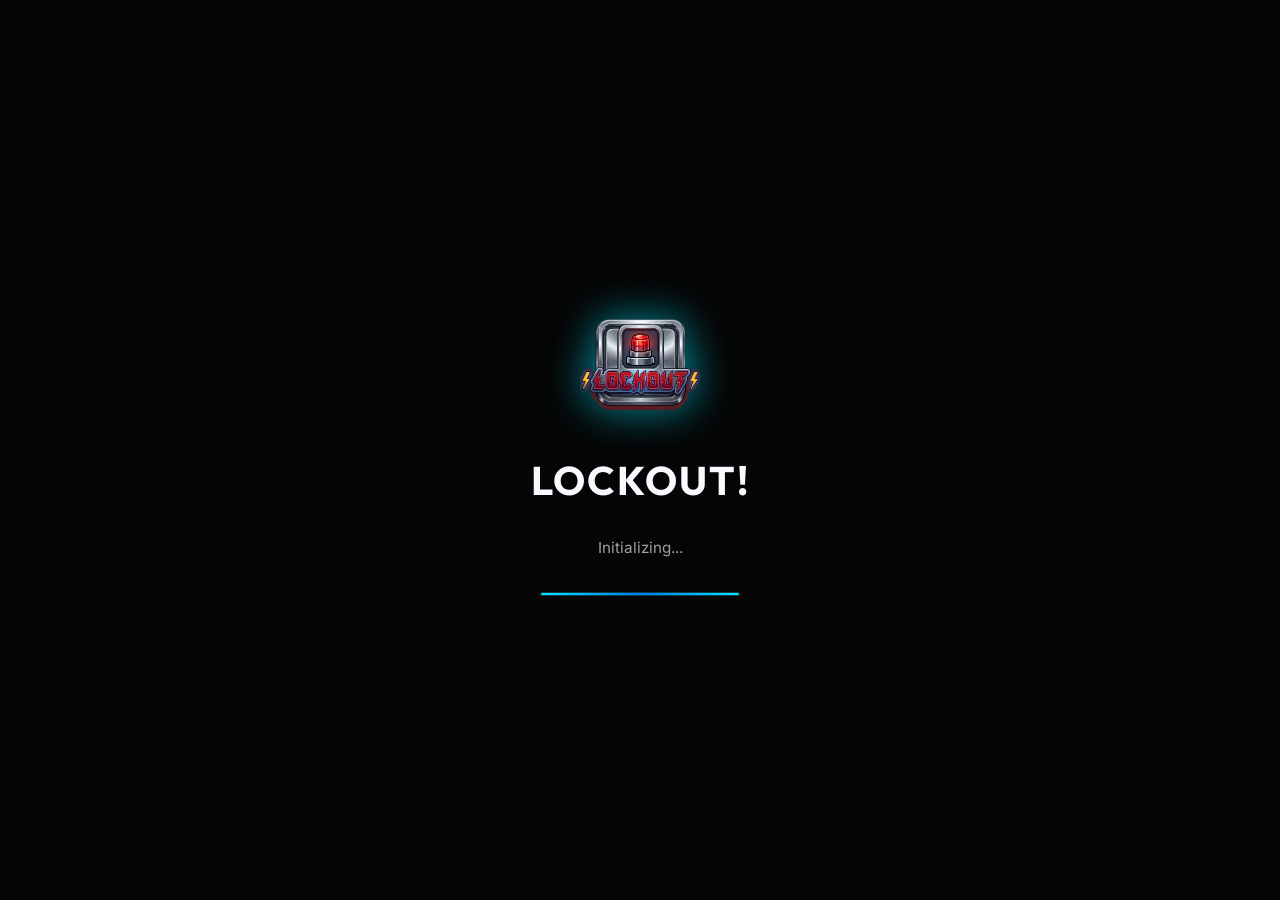
==== commit 5587be81: "chore: automated distribution sync" ====
--- a/docs/index.html
+++ b/docs/index.html
@@ -1,17 +1,16 @@
-<!doctype html>
-<html lang="en">
-  <head>
-    <meta charset="UTF-8" />
-    <link rel="icon" type="image/svg+xml" href="./lockout-icon.svg" />
-    <meta name="viewport" content="width=device-width, initial-scale=1.0" />
-    <meta name="theme-color" content="#8c1010" />
-    <title>LOCKOUT!</title>
-    <script type="module" crossorigin src="./assets/index-g02TiPZA.js"></script>
-    <link rel="stylesheet" crossorigin href="./assets/index-DCIum4K8.css">
-  </head>
-
-  <body>
-    <div id="root"></div>-
-  </body>
-</html>
+<!doctype html>
+<html lang="en">
+  <head>
+    <meta charset="UTF-8" />
+    <link rel="icon" type="image/svg+xml" href="./lockout-icon.svg" />
+    <meta name="viewport" content="width=device-width, initial-scale=1.0" />
+    <meta name="theme-color" content="#8c1010" />
+    <title>LOCKOUT!</title>
+    <script type="module" crossorigin src="./assets/index-R6rs0BaU.js"></script>
+    <link rel="stylesheet" crossorigin href="./assets/index-BBuswQDj.css">
+  </head>
+
+  <body>
+    <div id="root"></div>
+  </body>
+</html>
--- a/docs/assets/index-BBuswQDj.css
+++ b/docs/assets/index-BBuswQDj.css
@@ -0,0 +1 @@
+@font-face{font-family:Inter;font-style:normal;font-display:swap;font-weight:400;src:url(./inter-cyrillic-ext-400-normal-BQZuk6qB.woff2) format("woff2"),url(./inter-cyrillic-ext-400-normal-DQukG94-.woff) format("woff");unicode-range:U+0460-052F,U+1C80-1C8A,U+20B4,U+2DE0-2DFF,U+A640-A69F,U+FE2E-FE2F}@font-face{font-family:Inter;font-style:normal;font-display:swap;font-weight:400;src:url(./inter-cyrillic-400-normal-obahsSVq.woff2) format("woff2"),url(./inter-cyrillic-400-normal-HOLc17fK.woff) format("woff");unicode-range:U+0301,U+0400-045F,U+0490-0491,U+04B0-04B1,U+2116}@font-face{font-family:Inter;font-style:normal;font-display:swap;font-weight:400;src:url(./inter-greek-ext-400-normal-DGGRlc-M.woff2) format("woff2"),url(./inter-greek-ext-400-normal-KugGGMne.woff) format("woff");unicode-range:U+1F00-1FFF}@font-face{font-family:Inter;font-style:normal;font-display:swap;font-weight:400;src:url(./inter-greek-400-normal-B4URO6DV.woff2) format("woff2"),url(./inter-greek-400-normal-q2sYcFCs.woff) format("woff");unicode-range:U+0370-0377,U+037A-037F,U+0384-038A,U+038C,U+038E-03A1,U+03A3-03FF}@font-face{font-family:Inter;font-style:normal;font-display:swap;font-weight:400;src:url(./inter-vietnamese-400-normal-DMkecbls.woff2) format("woff2"),url(./inter-vietnamese-400-normal-Bbgyi5SW.woff) format("woff");unicode-range:U+0102-0103,U+0110-0111,U+0128-0129,U+0168-0169,U+01A0-01A1,U+01AF-01B0,U+0300-0301,U+0303-0304,U+0308-0309,U+0323,U+0329,U+1EA0-1EF9,U+20AB}@font-face{font-family:Inter;font-style:normal;font-display:swap;font-weight:400;src:url(./inter-latin-ext-400-normal-C1nco2VV.woff2) format("woff2"),url(./inter-latin-ext-400-normal-77YHD8bZ.woff) format("woff");unicode-range:U+0100-02BA,U+02BD-02C5,U+02C7-02CC,U+02CE-02D7,U+02DD-02FF,U+0304,U+0308,U+0329,U+1D00-1DBF,U+1E00-1E9F,U+1EF2-1EFF,U+2020,U+20A0-20AB,U+20AD-20C0,U+2113,U+2C60-2C7F,U+A720-A7FF}@font-face{font-family:Inter;font-style:normal;font-display:swap;font-weight:400;src:url(./inter-latin-400-normal-C38fXH4l.woff2) format("woff2"),url(./inter-latin-400-normal-CyCys3Eg.woff) format("woff");unicode-range:U+0000-00FF,U+0131,U+0152-0153,U+02BB-02BC,U+02C6,U+02DA,U+02DC,U+0304,U+0308,U+0329,U+2000-206F,U+20AC,U+2122,U+2191,U+2193,U+2212,U+2215,U+FEFF,U+FFFD}@font-face{font-family:Inter;font-style:normal;font-display:swap;font-weight:700;src:url(./inter-cyrillic-ext-700-normal-BjwYoWNd.woff2) format("woff2"),url(./inter-cyrillic-ext-700-normal-LO58E6JB.woff) format("woff");unicode-range:U+0460-052F,U+1C80-1C8A,U+20B4,U+2DE0-2DFF,U+A640-A69F,U+FE2E-FE2F}@font-face{font-family:Inter;font-style:normal;font-display:swap;font-weight:700;src:url(./inter-cyrillic-700-normal-CjBOestx.woff2) format("woff2"),url(./inter-cyrillic-700-normal-DrXBdSj3.woff) format("woff");unicode-range:U+0301,U+0400-045F,U+0490-0491,U+04B0-04B1,U+2116}@font-face{font-family:Inter;font-style:normal;font-display:swap;font-weight:700;src:url(./inter-greek-ext-700-normal-qfdV9bQt.woff2) format("woff2"),url(./inter-greek-ext-700-normal-BoQ6DsYi.woff) format("woff");unicode-range:U+1F00-1FFF}@font-face{font-family:Inter;font-style:normal;font-display:swap;font-weight:700;src:url(./inter-greek-700-normal-C3JjAnD8.woff2) format("woff2"),url(./inter-greek-700-normal-BUv2fZ6O.woff) format("woff");unicode-range:U+0370-0377,U+037A-037F,U+0384-038A,U+038C,U+038E-03A1,U+03A3-03FF}@font-face{font-family:Inter;font-style:normal;font-display:swap;font-weight:700;src:url(./inter-vietnamese-700-normal-DlLaEgI2.woff2) format("woff2"),url(./inter-vietnamese-700-normal-BZaoP0fm.woff) format("woff");unicode-range:U+0102-0103,U+0110-0111,U+0128-0129,U+0168-0169,U+01A0-01A1,U+01AF-01B0,U+0300-0301,U+0303-0304,U+0308-0309,U+0323,U+0329,U+1EA0-1EF9,U+20AB}@font-face{font-family:Inter;font-style:normal;font-display:swap;font-weight:700;src:url(./inter-latin-ext-700-normal-Ca8adRJv.woff2) format("woff2"),url(./inter-latin-ext-700-normal-TidjK2hL.woff) format("woff");unicode-range:U+0100-02BA,U+02BD-02C5,U+02C7-02CC,U+02CE-02D7,U+02DD-02FF,U+0304,U+0308,U+0329,U+1D00-1DBF,U+1E00-1E9F,U+1EF2-1EFF,U+2020,U+20A0-20AB,U+20AD-20C0,U+2113,U+2C60-2C7F,U+A720-A7FF}@font-face{font-family:Inter;font-style:normal;font-display:swap;font-weight:700;src:url(./inter-latin-700-normal-Yt3aPRUw.woff2) format("woff2"),url(./inter-latin-700-normal-BLAVimhd.woff) format("woff");unicode-range:U+0000-00FF,U+0131,U+0152-0153,U+02BB-02BC,U+02C6,U+02DA,U+02DC,U+0304,U+0308,U+0329,U+2000-206F,U+20AC,U+2122,U+2191,U+2193,U+2212,U+2215,U+FEFF,U+FFFD}._element1_1wa5f_1{position:fixed;top:2rem;left:2rem;z-index:10}._element2_1wa5f_8{position:fixed;top:1.5rem;left:1.5rem;z-index:10}.loading-screen{position:fixed;top:0;left:0;width:100%;height:100%;background:var(--bg-deep-obsidian);display:flex;align-items:center;justify-content:center;z-index:9999;transition:opacity .6s ease-out;opacity:1}.loading-screen.fade-out{opacity:0;pointer-events:none}.loading-content{text-align:center;display:flex;flex-direction:column;gap:2rem;align-items:center}.loading-icon{width:120px;height:120px;filter:drop-shadow(0 0 20px rgba(0,229,255,.6));animation:breathing 2s ease-in-out infinite}.loading-title{font-size:2.5rem;font-weight:700;color:var(--text-primary);margin:0;letter-spacing:2px}.loading-subtitle{font-size:.95rem;color:var(--text-dim, var(--text-secondary));margin:0}.loading-bar-container{width:200px;height:4px;background:#ffffff0d;border-radius:2px;overflow:hidden;border:1px solid rgba(0,229,255,.2)}.loading-bar{height:100%}@font-face{font-family:Outfit;font-style:normal;font-weight:400;src:url(../fonts/outfit-latin-400.woff2) format("woff2")}@font-face{font-family:Outfit;font-style:normal;font-weight:500;src:url(../fonts/outfit-latin-500.woff2) format("woff2")}@font-face{font-family:Outfit;font-style:normal;font-weight:600;src:url(../fonts/outfit-latin-600.woff2) format("woff2")}@font-face{font-family:Outfit;font-style:normal;font-weight:700;src:url(../fonts/outfit-latin-700.woff2) format("woff2")}@font-face{font-family:Inter;font-style:normal;font-weight:400;src:url(../fonts/inter-latin-400.woff2) format("woff2")}@font-face{font-family:Inter;font-style:normal;font-weight:500;src:url(../fonts/inter-latin-500.woff2) format("woff2")}@font-face{font-family:Inter;font-style:normal;font-weight:600;src:url(../fonts/inter-latin-600.woff2) format("woff2")}@font-face{font-family:Inter;font-style:normal;font-weight:700;src:url(../fonts/inter-latin-700.woff2) format("woff2")}@font-face{font-family:JetBrains Mono;font-style:normal;font-weight:500;src:url(../fonts/jetbrains-mono-latin-500.woff2) format("woff2")}@font-face{font-family:JetBrains Mono;font-style:normal;font-weight:600;src:url(../fonts/jetbrains-mono-latin-600.woff2) format("woff2")}@font-face{font-family:JetBrains Mono;font-style:normal;font-weight:700;src:url(../fonts/jetbrains-mono-latin-700.woff2) format("woff2")}:root{--bg-deep-obsidian: #050505;--bg-primary: #050505;--bg-secondary: #0a0a0f;--bg-elevated: #151c28;--bg-panel-glass: rgba(10, 10, 15, .85);--text-primary: #f8faff;--text-secondary: #b0b8d1;--text-dim: #a0a0a0;--text-muted: #626b84;--border: rgba(0, 229, 255, .12);--border-subtle: rgba(255, 255, 255, .06);--accent: #00e5ff;--accent-cyan: #00e5ff;--accent-hover: #33ebff;--accent-blue: #007bff;--accent-electric-blue: #0066ff;--accent-crimson: #ff003c;--accent-red: #ff073a;--accent-magenta: #ff007f;--accent-warn: #ff9f1c;--correct: #00ffa3;--incorrect: #ff0055;--timer-warning: #ffb300;--timer-critical: #ff003c;--cat-the-grind: #00e5ff;--cat-the-street: #ffbb00;--cat-the-scene: #bc13fe;--cat-the-vibe: #ff003c;--cat-arts: #ff6a7f;--cat-current: #ff934f;--cat-language: #c07cff;--cat-math: #5fb8ff;--cat-popculture: #5ac98a;--cat-science: #56d7ff;--cat-social: #ff7e5f;--cat-potpourri: #7cb0ff;--shadow-elevated: 0 24px 72px rgba(0, 0, 0, .42);--shadow-card: 0 22px 60px rgba(0, 0, 0, .24);--glow-cyan: 0 0 20px rgba(0, 229, 255, .5);--glow-red: 0 0 20px rgba(255, 0, 60, .5);--glow-btn-primary: 0 8px 32px rgba(0, 229, 255, .25);--glow-btn-hover: 0 12px 48px rgba(0, 229, 255, .4);--font-display: "Outfit", sans-serif;--font-body: "Inter", sans-serif;--font-mono: "JetBrains Mono", monospace;--fw-regular: 400;--fw-medium: 500;--fw-semibold: 600;--fw-bold: 700;--panel-width: min(1180px, calc(100vw - 2rem) );--button-height: 56px;--radius-frame: 24px;--radius-panel: 18px;--radius-button: 14px;--radius-field: 14px;--radius-pill: 999px;--radius-modal: 28px;--radius-list-item: 16px;--radius-small: 12px;--space-1: .25rem;--space-2: .5rem;--space-3: .75rem;--space-4: 1rem;--space-5: 1.25rem;--space-6: 1.5rem;--space-8: 2rem;--space-10: 2.5rem;--space-12: 3rem}h1,.h1{font-family:var(--font-display);font-size:clamp(1.75rem,3vw,2rem);font-weight:var(--fw-bold);color:var(--text-primary);margin:0;line-height:1.2}.h-hero{font-family:var(--font-display);font-size:clamp(2rem,4vw,3.2rem);font-weight:var(--fw-bold);color:var(--text-primary);line-height:1.1}h2,.h2{font-family:var(--font-display);font-size:1.25rem;font-weight:var(--fw-semibold);color:var(--text-primary);margin:0}p,.subtitle{font-family:var(--font-body);font-size:1rem;font-weight:var(--fw-regular);color:var(--text-secondary);line-height:1.6;margin:0}.tiny{font-family:var(--font-body);font-size:.84rem;line-height:1.5}.mono{font-family:var(--font-mono)}.metric-value{font-family:var(--font-mono);font-size:clamp(2rem,4vw,3rem);font-weight:var(--fw-bold);letter-spacing:-.04em;color:var(--text-primary)}.pill-label{font-family:var(--font-body);font-size:.78rem;font-weight:var(--fw-semibold);letter-spacing:.08em;text-transform:uppercase}.telemetry-label{font-family:var(--font-body);font-size:.75rem;font-weight:var(--fw-semibold);letter-spacing:.05em;text-transform:uppercase;color:var(--accent)}.telemetry-value{font-family:var(--font-mono);font-size:1.1rem;color:var(--text-primary)}*{box-sizing:border-box}html,body,#root{min-height:100%}body{margin:0;font-family:var(--font-body);color:var(--text-primary);background:radial-gradient(circle at 18% 10%,rgba(255,0,60,.12),transparent 28%),radial-gradient(circle at 82% 12%,rgba(0,229,255,.12),transparent 30%),#050505}button,input,select,textarea{font:inherit}button{min-height:var(--button-height);min-width:48px;border:0;cursor:pointer}a{color:inherit}.app-shell{width:100%;min-height:100vh;display:flex;justify-content:center;padding:1rem}.app-frame{width:var(--panel-width);min-height:calc(100vh - 2rem);border:1px solid rgba(255,255,255,.04);border-radius:24px;background:linear-gradient(180deg,rgba(255,255,255,.04),transparent 20%),#0f1923eb;box-shadow:var(--shadow-elevated);overflow:hidden}.app-frame-owner{width:min(1680px,calc(100vw - 1.5rem))}.screen{padding:1.5rem}.screen-title{margin:0;font-size:clamp(1.75rem,3vw,2rem);font-weight:700}.screen-subtitle{margin:.5rem 0 0;color:var(--text-secondary);font-size:1rem;line-height:1.6}.button-primary,.button-secondary,.button-ghost{border-radius:14px;padding:.9rem 1.2rem;transition:transform .2s ease,background-color .2s ease,border-color .2s ease,color .2s ease}.button-primary{background:linear-gradient(135deg,var(--accent),#0080ff);color:#050505;font-weight:700;box-shadow:0 8px 32px #00e5ff40;border:1px solid rgba(255,255,255,.1)}.button-primary:hover{transform:translateY(-2px);box-shadow:0 12px 48px #00e5ff66;filter:brightness(1.1)}.button-secondary{background:#ffffff08;color:var(--text-primary);border:1px solid rgba(0,229,255,.2);-webkit-backdrop-filter:blur(10px);backdrop-filter:blur(10px)}.button-secondary:hover{background:#00e5ff14;border-color:var(--accent)}.button-ghost:hover{background:#ffffff14}.button-ghost{background:transparent;color:var(--text-secondary)}.panel{background:var(--bg-panel-glass);border:1px solid var(--border);border-radius:18px;padding:1.25rem;box-shadow:var(--shadow-elevated)}.glass-card{background:#050505d9;border-color:#007bff29;box-shadow:inset 0 1px #ffffff0a,0 22px 60px #0000003d;-webkit-backdrop-filter:blur(12px);backdrop-filter:blur(12px)}.hero-panel{position:relative;overflow:hidden}.hero-panel:before{content:"";position:absolute;inset:-20% auto auto -10%;width:240px;height:240px;border-radius:999px;background:radial-gradient(circle,rgba(0,123,255,.2),transparent 68%);pointer-events:none}.hero-panel:after{content:"";position:absolute;inset:auto -8% -34% auto;width:260px;height:260px;border-radius:999px;background:radial-gradient(circle,rgba(255,7,58,.18),transparent 66%);pointer-events:none}.pill{display:inline-flex;align-items:center;gap:.45rem;border-radius:999px;padding:.45rem .9rem;font-size:.78rem;font-weight:600;letter-spacing:.08em;text-transform:uppercase}.mono{font-family:JetBrains Mono,monospace}.grid-2{display:grid;gap:1rem;grid-template-columns:repeat(2,minmax(0,1fr))}.grid-3{display:grid;gap:1rem;grid-template-columns:repeat(3,minmax(0,1fr))}.grid-admin{display:grid;gap:1rem;grid-template-columns:minmax(0,2fr) minmax(0,3fr);align-items:stretch;min-height:min(72vh,calc(100vh - 19rem))}.stack{display:flex;flex-direction:column;gap:1rem}.field{display:flex;flex-direction:column;gap:.55rem}.field label{color:var(--text-secondary);font-size:.95rem}.field input,.field select,.field textarea{width:100%;min-height:52px;padding:.95rem 1rem;border-radius:14px;border:1px solid var(--border);color:var(--text-primary);background:#08111bc7}.field textarea{min-height:120px;resize:vertical}.field input:focus,.field select:focus,.field textarea:focus{outline:none;border-color:var(--accent);box-shadow:0 0 0 4px #64ffda29}.muted{color:var(--text-muted)}.tiny{font-size:.84rem}.status-good{color:var(--correct)}.status-bad{color:var(--incorrect)}.status-warn{color:var(--timer-warning)}.feature-grid{align-items:stretch}.feature-card{min-height:132px;align-items:flex-start;display:flex;flex-direction:column;gap:.5rem;text-align:left}.metric-grid .panel{min-height:180px}.metric-value{font-size:clamp(2rem,4vw,3rem);font-weight:700;letter-spacing:-.04em}.dashboard-shell{display:flex;flex-direction:column;gap:1rem}.app-frame-owner .dashboard-shell{display:grid;grid-template-columns:minmax(220px,280px) minmax(0,1fr);align-items:start}.dashboard-nav{position:sticky;top:1rem;z-index:2;display:grid;grid-template-columns:repeat(auto-fit,minmax(140px,1fr));gap:.75rem}.app-frame-owner .dashboard-nav{grid-template-columns:1fr}.dashboard-nav-button{width:100%;min-height:52px;padding:.85rem 1rem;text-align:left;border-radius:14px;background:#ffffff08;color:var(--text-secondary);border:1px solid transparent}.dashboard-nav-button.is-active{color:var(--text-primary);background:#64ffda1a;border-color:#64ffda38;box-shadow:inset 0 0 0 1px #64ffda14}.dashboard-content{min-width:0}.admin-pane{min-height:0;max-height:min(72vh,calc(100vh - 19rem));overflow:hidden}.admin-editor-pane{overflow-y:auto;padding-right:.35rem}.dashboard-toolbar{display:flex;flex-wrap:wrap;gap:.75rem}.section-header{display:flex;gap:.75rem;justify-content:space-between;align-items:center}.list-stack{display:flex;flex-direction:column;gap:.75rem;min-width:0}.record-list{flex:1 1 auto;overflow-y:auto;padding-right:.35rem}.list-item{width:100%;min-height:68px;padding:.8rem .9rem;border-radius:16px;border:1px solid rgba(255,255,255,.06);background:#09111abd;color:var(--text-primary);display:flex;flex-direction:column;align-items:flex-start;gap:.35rem;text-align:left}.list-item.is-selected{border-color:#007bff4d;background:linear-gradient(180deg,#007bff1f,#ff073a0a),#09111acc;box-shadow:0 0 0 1px #007bff14}.admin-filter-field{gap:.4rem}.admin-filter-field input{min-height:44px;padding:.75rem .9rem}.section-explainer{border-color:#64ffda29}.section-explainer strong{font-size:.95rem}.bank-tree-toggle,.bank-file-button{width:100%;min-height:44px;padding:.7rem .85rem;border-radius:12px;text-align:left}.bank-tree-toggle{background:#ffffff08;color:var(--text-primary);border:1px solid rgba(255,255,255,.08)}.bank-file-button{background:#08111bad;border:1px solid rgba(0,123,255,.14);color:var(--text-secondary)}.bank-file-button:hover,.bank-tree-toggle:hover,.checkbox-card:hover{background:#ffffff14}.bank-tree-children{display:flex;flex-direction:column;gap:.5rem;padding:.8rem 0 0 1rem;border-left:1px solid rgba(255,255,255,.08);margin-left:.5rem}.bank-picker-list{display:grid;gap:.75rem}.checkbox-card{display:grid;grid-template-columns:auto 1fr;gap:.75rem;align-items:start;padding:.8rem .9rem;border-radius:14px;border:1px solid rgba(255,255,255,.08);background:#08111bbd;color:var(--text-primary)}.checkbox-card input{margin-top:.2rem}.welcome-preview-card{position:relative;overflow:hidden;border-color:#ff073a2e}.welcome-preview-card:after{content:"";position:absolute;inset:auto -8% -38% auto;width:180px;height:180px;border-radius:999px;background:radial-gradient(circle,rgba(255,7,58,.16),transparent 68%);pointer-events:none}.question-modal-backdrop{position:fixed;inset:0;z-index:50;display:grid;place-items:center;padding:1.25rem;background:#02060cc7;-webkit-backdrop-filter:blur(10px);backdrop-filter:blur(10px)}.question-modal{width:min(1020px,100%);max-height:85vh;display:flex;flex-direction:column;background:var(--bg-deep-obsidian);border:1px solid var(--accent);border-radius:24px;box-shadow:0 0 100px #00e5ff26;overflow:hidden}.question-modal-content{flex:1;overflow-y:auto;padding:2rem;display:flex;flex-direction:column;gap:1.5rem}.lockout-logo{width:42px;height:42px;opacity:.9;filter:drop-shadow(0 0 8px var(--accent));transition:transform .3s ease}.lockout-logo:hover{transform:scale(1.1) rotate(5deg);filter:drop-shadow(0 0 14px rgba(0,229,255,.6))}.lockout-logo-large{width:56px;height:56px}.modal-text-fit{overflow-wrap:anywhere;word-break:break-word;white-space:pre-wrap}.question-modal-actions{display:flex;flex-wrap:wrap;justify-content:space-between;gap:.75rem;padding-top:.5rem;border-top:1px solid rgba(255,255,255,.08)}.section-meta{margin:0}.list-item strong,.list-item span{overflow-wrap:anywhere}.social-hub{display:flex;flex-direction:column;gap:.85rem;padding:1rem 1.1rem;border-radius:22px;border:1px solid rgba(255,255,255,.08);background:linear-gradient(180deg,#ffffff0a,#ffffff05),#080c16e0;box-shadow:inset 0 1px #ffffff0a,0 22px 50px #00000047;-webkit-backdrop-filter:blur(14px);backdrop-filter:blur(14px)}.social-hub-header{display:flex;flex-wrap:wrap;justify-content:space-between;gap:.85rem;align-items:center}.social-hub-actions{display:flex;flex-wrap:wrap;gap:.65rem}.social-feed{display:grid;gap:.7rem}.social-feed-message{display:grid;gap:.25rem;padding:.8rem .9rem;border-radius:16px;border:1px solid rgba(255,255,255,.08);background:#ffffff0a}.social-feed-message.is-house{border-color:#ff073a2e;background:#ff073a14}.social-feed-message.is-contestant{border-color:#007bff33;background:#007bff14}.social-feed-message.is-spectator{border-color:#ffffff1f}.checkbox-row{display:flex;flex-wrap:wrap;gap:1rem}.checkbox-row label,.panel label{display:inline-flex;align-items:center;gap:.55rem;color:var(--text-secondary)}.file-button{position:relative;overflow:hidden}.file-button input{position:absolute;inset:0;opacity:0;cursor:pointer}.file-button.is-disabled{opacity:.6;pointer-events:none}@keyframes pulseCritical{0%,to{transform:scale(1)}50%{transform:scale(1.03)}}@keyframes scoreBounce{0%{transform:translateY(0)}35%{transform:translateY(-4px)}to{transform:translateY(0)}}@keyframes bluePulse{0%,to{box-shadow:0 0 #007bff00}50%{box-shadow:0 0 36px #007bff47}}@keyframes incorrectShake{0%{transform:translate(0)}20%{transform:translate(-8px)}40%{transform:translate(8px)}60%{transform:translate(-4px)}80%{transform:translate(4px)}to{transform:translate(0)}}@keyframes roundWipe{0%{transform:translate(100%)}to{transform:translate(0)}}@media(max-width:840px){.grid-2,.grid-3,.grid-admin{grid-template-columns:1fr}.grid-admin{min-height:initial}.dashboard-nav{position:static}.app-frame-owner .dashboard-shell{grid-template-columns:1fr}.app-frame-owner .dashboard-nav{grid-template-columns:repeat(auto-fit,minmax(140px,1fr))}.admin-pane{max-height:none}.app-shell{padding:0}.app-frame{width:100%;min-height:100vh;border-radius:0}.screen{padding:1rem}}.animated-grid-bg{position:fixed;inset:0;z-index:-1;background:#050505;overflow:hidden;pointer-events:none}.animated-grid-bg:before{content:"";position:absolute;inset:-100%;background-image:linear-gradient(rgba(0,229,255,.03) 1px,transparent 1px),linear-gradient(90deg,rgba(0,229,255,.03) 1px,transparent 1px);background-size:80px 80px;transform:perspective(1000px) rotateX(60deg) translateY(0);animation:grid-flow 40s linear infinite}.animated-grid-bg:after{content:"";position:absolute;inset:0;background:radial-gradient(circle at 50% 50%,transparent 20%,#050505 90%)}@keyframes grid-flow{0%{transform:perspective(1000px) rotateX(60deg) translateY(0)}to{transform:perspective(1000px) rotateX(60deg) translateY(80px)}}.modern-modal-hardened{display:flex;flex-direction:column;background:var(--bg-deep-obsidian);border:1px solid rgba(0,229,255,.3);border-radius:28px;box-shadow:0 0 0 1px #00e5ff1a,0 32px 80px #0009,0 0 50px #00e5ff0d;overflow:hidden;max-height:85vh;width:min(1080px,94vw);-webkit-backdrop-filter:blur(20px);backdrop-filter:blur(20px)}.modal-scroll-area{flex:1;overflow-y:auto;padding:2.5rem;scrollbar-width:thin;scrollbar-color:var(--accent) transparent}.modal-scroll-area::-webkit-scrollbar{width:6px}.modal-scroll-area::-webkit-scrollbar-thumb{background:var(--accent);border-radius:10px}.modal-header-hardened{padding:1.5rem 2.5rem;background:#ffffff05;border-bottom:1px solid rgba(255,255,255,.06);display:flex;justify-content:space-between;align-items:center}.modal-footer-hardened{padding:1.5rem 2.5rem;background:#ffffff05;border-top:1px solid rgba(255,255,255,.06);display:flex;justify-content:flex-end;gap:1rem}.telemetry-widget{padding:1rem;background:#ffffff05;border:1px solid rgba(0,229,255,.1);border-radius:12px;display:flex;flex-direction:column;gap:.25rem}.telemetry-widget strong{font-size:.75rem;text-transform:uppercase;letter-spacing:.05em;color:var(--accent)}.telemetry-widget span{font-family:JetBrains Mono,monospace;font-size:1.1rem}.lockout-panel{background:var(--bg-panel-glass);border:1px solid rgba(255,255,255,.1);border-radius:12px;-webkit-backdrop-filter:blur(12px);backdrop-filter:blur(12px);box-shadow:0 8px 32px #00e5ff14;transition:all .3s cubic-bezier(.34,1.56,.64,1)}.lockout-panel:hover{border-color:#fff3;box-shadow:0 8px 32px #00e5ff26}@keyframes neon-pulse{0%,to{box-shadow:0 0 10px #00e5ff66,0 0 20px #00e5ff33}50%{box-shadow:0 0 20px #00e5ffcc,0 0 40px #00e5ff66}}.pulse-correct{animation:neon-pulse .6s ease-out}@keyframes shake-crimson{0%,to{transform:translate(0) rotate(0);box-shadow:none}10%{transform:translate(-8px) rotate(-.5deg);box-shadow:var(--glow-red)}20%{transform:translate(8px) rotate(.5deg);box-shadow:var(--glow-red)}30%{transform:translate(-8px) rotate(-.5deg)}40%{transform:translate(8px) rotate(.5deg)}50%{transform:translate(-4px) rotate(-.25deg)}60%{transform:translate(4px) rotate(.25deg)}70%,to{transform:translate(0) rotate(0);box-shadow:none}}.shake-wrong{animation:shake-crimson .6s ease-out;background:#ff003c1a}@keyframes breathing{0%,to{opacity:.7}50%{opacity:1}}.breathing{animation:breathing 2s ease-in-out infinite}@keyframes slide{0%{width:0}to{width:100%}}.loading-bar{height:3px;background:linear-gradient(90deg,var(--accent-cyan),var(--accent-blue),var(--accent-cyan));animation:slide 2s ease-in-out infinite;border-radius:2px;box-shadow:var(--glow-cyan)}.admin-shell{display:flex;height:100vh;overflow:hidden;background:var(--bg-deep-obsidian)}.admin-sidebar{width:240px;flex-shrink:0;background:#08020ed9;border-right:1px solid rgba(0,229,255,.1);-webkit-backdrop-filter:blur(24px);backdrop-filter:blur(24px);padding:1rem .75rem;display:flex;flex-direction:column;gap:.25rem;overflow-y:auto}.admin-main{flex:1;overflow-y:auto;padding:2rem;background:#06000c66;-webkit-backdrop-filter:blur(8px);backdrop-filter:blur(8px);min-width:0}.nav-section{font-family:var(--font-mono);font-size:.65rem;font-weight:var(--fw-bold);color:var(--accent-magenta);opacity:.6;letter-spacing:.12em;text-transform:uppercase;padding:1.25rem .75rem .5rem}.nav-btn{width:100%;min-height:40px;padding:.6rem .85rem;border-radius:10px;background:transparent;color:var(--text-secondary);border:1px solid transparent;font-family:var(--font-body);font-size:.88rem;font-weight:500;text-align:left;cursor:pointer;transition:all .2s ease;display:flex;align-items:center;gap:10px}.nav-btn:hover{background:#00e5ff0f;color:var(--text-primary)}.nav-btn.active{background:#00e5ff1a;color:var(--accent-cyan);border-color:#00e5ff40;box-shadow:0 0 16px #00e5ff26}.admin-list-item{padding:.75rem 1rem;border-radius:12px;border:1px solid rgba(255,255,255,.05);background:#09021199;cursor:pointer;transition:all .15s ease}.admin-list-item:hover{background:#00e5ff0a;border-color:#00e5ff26}.admin-list-item.selected{border-color:#00e5ff66;background:#00e5ff14;box-shadow:0 0 20px #00e5ff1f}.status-banner{height:28px;display:flex;align-items:center;justify-content:center;gap:12px;background:#0a0a0fe6;border-bottom:1px solid rgba(255,159,28,.4);-webkit-backdrop-filter:blur(10px);backdrop-filter:blur(10px);font-size:.7rem;font-family:var(--font-mono);font-weight:600;color:var(--accent-warn);letter-spacing:.1em;text-transform:uppercase}
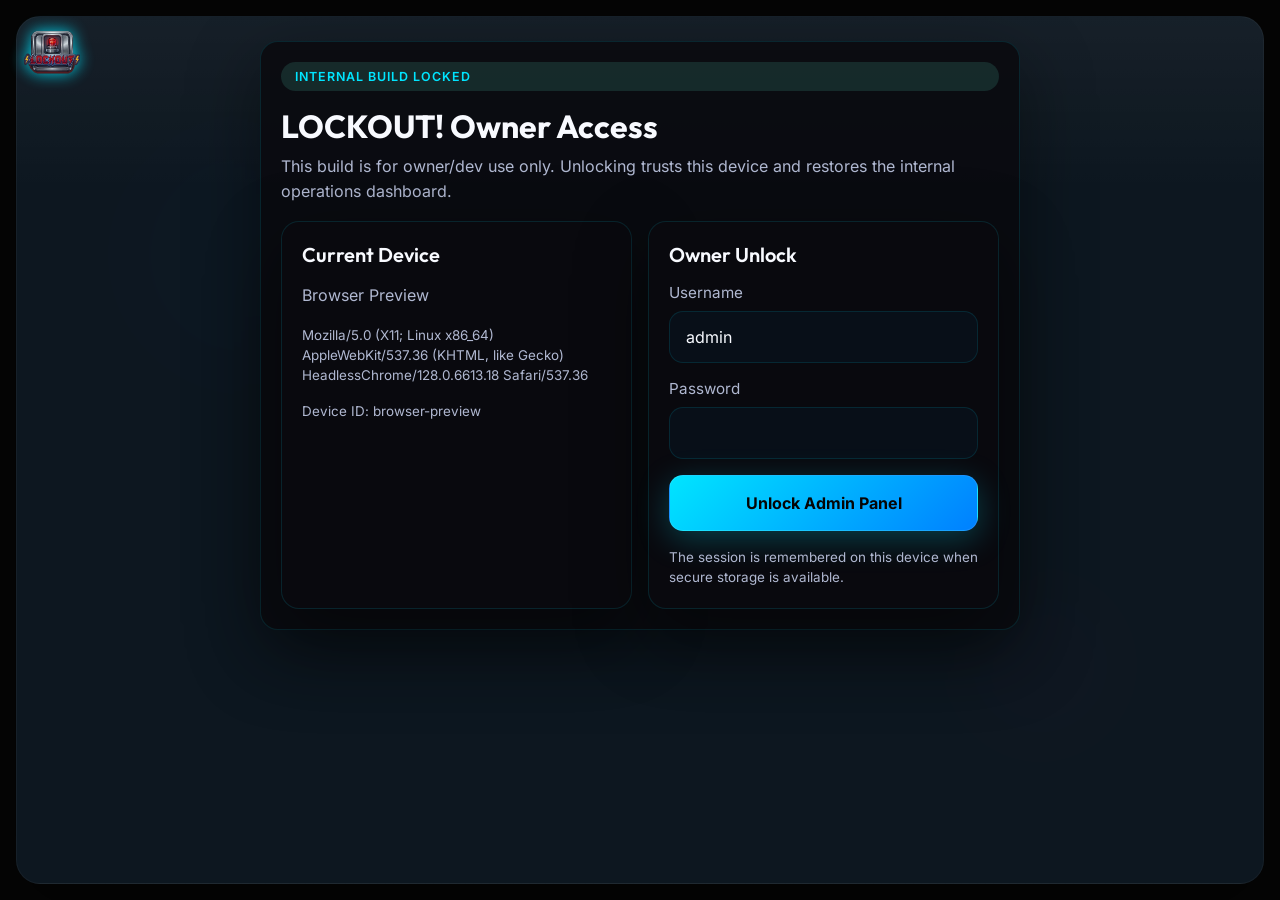
==== commit eb8dc307: "chore: sync operations data and web distribution assets" ====
--- a/docs/index.html
+++ b/docs/index.html
@@ -6,8 +6,8 @@
     <meta name="viewport" content="width=device-width, initial-scale=1.0" />
     <meta name="theme-color" content="#8c1010" />
     <title>LOCKOUT!</title>
-    <script type="module" crossorigin src="./assets/index-R6rs0BaU.js"></script>
-    <link rel="stylesheet" crossorigin href="./assets/index-BBuswQDj.css">
+    <script type="module" crossorigin src="./assets/index-DM4fBEgR.js"></script>
+    <link rel="stylesheet" crossorigin href="./assets/index-DcGJ5cdn.css">
   </head>
 
   <body>
--- a/docs/assets/index-DcGJ5cdn.css
+++ b/docs/assets/index-DcGJ5cdn.css
@@ -0,0 +1 @@
+@font-face{font-family:Inter;font-style:normal;font-display:swap;font-weight:400;src:url(./inter-cyrillic-ext-400-normal-BQZuk6qB.woff2) format("woff2"),url(./inter-cyrillic-ext-400-normal-DQukG94-.woff) format("woff");unicode-range:U+0460-052F,U+1C80-1C8A,U+20B4,U+2DE0-2DFF,U+A640-A69F,U+FE2E-FE2F}@font-face{font-family:Inter;font-style:normal;font-display:swap;font-weight:400;src:url(./inter-cyrillic-400-normal-obahsSVq.woff2) format("woff2"),url(./inter-cyrillic-400-normal-HOLc17fK.woff) format("woff");unicode-range:U+0301,U+0400-045F,U+0490-0491,U+04B0-04B1,U+2116}@font-face{font-family:Inter;font-style:normal;font-display:swap;font-weight:400;src:url(./inter-greek-ext-400-normal-DGGRlc-M.woff2) format("woff2"),url(./inter-greek-ext-400-normal-KugGGMne.woff) format("woff");unicode-range:U+1F00-1FFF}@font-face{font-family:Inter;font-style:normal;font-display:swap;font-weight:400;src:url(./inter-greek-400-normal-B4URO6DV.woff2) format("woff2"),url(./inter-greek-400-normal-q2sYcFCs.woff) format("woff");unicode-range:U+0370-0377,U+037A-037F,U+0384-038A,U+038C,U+038E-03A1,U+03A3-03FF}@font-face{font-family:Inter;font-style:normal;font-display:swap;font-weight:400;src:url(./inter-vietnamese-400-normal-DMkecbls.woff2) format("woff2"),url(./inter-vietnamese-400-normal-Bbgyi5SW.woff) format("woff");unicode-range:U+0102-0103,U+0110-0111,U+0128-0129,U+0168-0169,U+01A0-01A1,U+01AF-01B0,U+0300-0301,U+0303-0304,U+0308-0309,U+0323,U+0329,U+1EA0-1EF9,U+20AB}@font-face{font-family:Inter;font-style:normal;font-display:swap;font-weight:400;src:url(./inter-latin-ext-400-normal-C1nco2VV.woff2) format("woff2"),url(./inter-latin-ext-400-normal-77YHD8bZ.woff) format("woff");unicode-range:U+0100-02BA,U+02BD-02C5,U+02C7-02CC,U+02CE-02D7,U+02DD-02FF,U+0304,U+0308,U+0329,U+1D00-1DBF,U+1E00-1E9F,U+1EF2-1EFF,U+2020,U+20A0-20AB,U+20AD-20C0,U+2113,U+2C60-2C7F,U+A720-A7FF}@font-face{font-family:Inter;font-style:normal;font-display:swap;font-weight:400;src:url(./inter-latin-400-normal-C38fXH4l.woff2) format("woff2"),url(./inter-latin-400-normal-CyCys3Eg.woff) format("woff");unicode-range:U+0000-00FF,U+0131,U+0152-0153,U+02BB-02BC,U+02C6,U+02DA,U+02DC,U+0304,U+0308,U+0329,U+2000-206F,U+20AC,U+2122,U+2191,U+2193,U+2212,U+2215,U+FEFF,U+FFFD}@font-face{font-family:Inter;font-style:normal;font-display:swap;font-weight:700;src:url(./inter-cyrillic-ext-700-normal-BjwYoWNd.woff2) format("woff2"),url(./inter-cyrillic-ext-700-normal-LO58E6JB.woff) format("woff");unicode-range:U+0460-052F,U+1C80-1C8A,U+20B4,U+2DE0-2DFF,U+A640-A69F,U+FE2E-FE2F}@font-face{font-family:Inter;font-style:normal;font-display:swap;font-weight:700;src:url(./inter-cyrillic-700-normal-CjBOestx.woff2) format("woff2"),url(./inter-cyrillic-700-normal-DrXBdSj3.woff) format("woff");unicode-range:U+0301,U+0400-045F,U+0490-0491,U+04B0-04B1,U+2116}@font-face{font-family:Inter;font-style:normal;font-display:swap;font-weight:700;src:url(./inter-greek-ext-700-normal-qfdV9bQt.woff2) format("woff2"),url(./inter-greek-ext-700-normal-BoQ6DsYi.woff) format("woff");unicode-range:U+1F00-1FFF}@font-face{font-family:Inter;font-style:normal;font-display:swap;font-weight:700;src:url(./inter-greek-700-normal-C3JjAnD8.woff2) format("woff2"),url(./inter-greek-700-normal-BUv2fZ6O.woff) format("woff");unicode-range:U+0370-0377,U+037A-037F,U+0384-038A,U+038C,U+038E-03A1,U+03A3-03FF}@font-face{font-family:Inter;font-style:normal;font-display:swap;font-weight:700;src:url(./inter-vietnamese-700-normal-DlLaEgI2.woff2) format("woff2"),url(./inter-vietnamese-700-normal-BZaoP0fm.woff) format("woff");unicode-range:U+0102-0103,U+0110-0111,U+0128-0129,U+0168-0169,U+01A0-01A1,U+01AF-01B0,U+0300-0301,U+0303-0304,U+0308-0309,U+0323,U+0329,U+1EA0-1EF9,U+20AB}@font-face{font-family:Inter;font-style:normal;font-display:swap;font-weight:700;src:url(./inter-latin-ext-700-normal-Ca8adRJv.woff2) format("woff2"),url(./inter-latin-ext-700-normal-TidjK2hL.woff) format("woff");unicode-range:U+0100-02BA,U+02BD-02C5,U+02C7-02CC,U+02CE-02D7,U+02DD-02FF,U+0304,U+0308,U+0329,U+1D00-1DBF,U+1E00-1E9F,U+1EF2-1EFF,U+2020,U+20A0-20AB,U+20AD-20C0,U+2113,U+2C60-2C7F,U+A720-A7FF}@font-face{font-family:Inter;font-style:normal;font-display:swap;font-weight:700;src:url(./inter-latin-700-normal-Yt3aPRUw.woff2) format("woff2"),url(./inter-latin-700-normal-BLAVimhd.woff) format("woff");unicode-range:U+0000-00FF,U+0131,U+0152-0153,U+02BB-02BC,U+02C6,U+02DA,U+02DC,U+0304,U+0308,U+0329,U+2000-206F,U+20AC,U+2122,U+2191,U+2193,U+2212,U+2215,U+FEFF,U+FFFD}.loading-screen{position:fixed;top:0;left:0;width:100%;height:100%;background:var(--bg-deep-obsidian);display:flex;align-items:center;justify-content:center;z-index:9999;transition:opacity .6s ease-out;opacity:1}.loading-screen.fade-out{opacity:0;pointer-events:none}.loading-content{text-align:center;display:flex;flex-direction:column;gap:2rem;align-items:center}.loading-icon{width:120px;height:120px;filter:drop-shadow(0 0 20px rgba(0,229,255,.6));animation:breathing 2s ease-in-out infinite}.loading-title{font-size:2.5rem;font-weight:700;color:var(--text-primary);margin:0;letter-spacing:2px}.loading-subtitle{font-size:.95rem;color:var(--text-dim, var(--text-secondary));margin:0}.loading-bar-container{width:200px;height:4px;background:#ffffff0d;border-radius:2px;overflow:hidden;border:1px solid rgba(0,229,255,.2)}.loading-bar{height:100%}@font-face{font-family:Outfit;font-style:normal;font-weight:400;src:url(../fonts/outfit-latin-400.woff2) format("woff2")}@font-face{font-family:Outfit;font-style:normal;font-weight:500;src:url(../fonts/outfit-latin-500.woff2) format("woff2")}@font-face{font-family:Outfit;font-style:normal;font-weight:600;src:url(../fonts/outfit-latin-600.woff2) format("woff2")}@font-face{font-family:Outfit;font-style:normal;font-weight:700;src:url(../fonts/outfit-latin-700.woff2) format("woff2")}@font-face{font-family:Inter;font-style:normal;font-weight:400;src:url(../fonts/inter-latin-400.woff2) format("woff2")}@font-face{font-family:Inter;font-style:normal;font-weight:500;src:url(../fonts/inter-latin-500.woff2) format("woff2")}@font-face{font-family:Inter;font-style:normal;font-weight:600;src:url(../fonts/inter-latin-600.woff2) format("woff2")}@font-face{font-family:Inter;font-style:normal;font-weight:700;src:url(../fonts/inter-latin-700.woff2) format("woff2")}@font-face{font-family:JetBrains Mono;font-style:normal;font-weight:500;src:url(../fonts/jetbrains-mono-latin-500.woff2) format("woff2")}@font-face{font-family:JetBrains Mono;font-style:normal;font-weight:600;src:url(../fonts/jetbrains-mono-latin-600.woff2) format("woff2")}@font-face{font-family:JetBrains Mono;font-style:normal;font-weight:700;src:url(../fonts/jetbrains-mono-latin-700.woff2) format("woff2")}:root{--bg-deep-obsidian: #050505;--bg-primary: #050505;--bg-secondary: #0a0a0f;--bg-elevated: #151c28;--bg-panel-glass: rgba(10, 10, 15, .85);--text-primary: #f8faff;--text-secondary: #b0b8d1;--text-dim: #a0a0a0;--text-muted: #626b84;--border: rgba(0, 229, 255, .12);--border-subtle: rgba(255, 255, 255, .06);--accent: #00e5ff;--accent-cyan: #00e5ff;--accent-hover: #33ebff;--accent-blue: #007bff;--accent-electric-blue: #0066ff;--accent-crimson: #ff003c;--accent-red: #ff073a;--accent-magenta: #ff007f;--accent-warn: #ff9f1c;--correct: #00ffa3;--incorrect: #ff0055;--timer-warning: #ffb300;--timer-critical: #ff003c;--cat-the-grind: #00e5ff;--cat-the-street: #ffbb00;--cat-the-scene: #bc13fe;--cat-the-vibe: #ff003c;--cat-arts: #ff6a7f;--cat-current: #ff934f;--cat-language: #c07cff;--cat-math: #5fb8ff;--cat-popculture: #5ac98a;--cat-science: #56d7ff;--cat-social: #ff7e5f;--cat-potpourri: #7cb0ff;--shadow-elevated: 0 24px 72px rgba(0, 0, 0, .42);--shadow-card: 0 22px 60px rgba(0, 0, 0, .24);--glow-cyan: 0 0 20px rgba(0, 229, 255, .5);--glow-red: 0 0 20px rgba(255, 0, 60, .5);--glow-btn-primary: 0 8px 32px rgba(0, 229, 255, .25);--glow-btn-hover: 0 12px 48px rgba(0, 229, 255, .4);--font-display: "Outfit", sans-serif;--font-body: "Inter", sans-serif;--font-mono: "JetBrains Mono", monospace;--fw-regular: 400;--fw-medium: 500;--fw-semibold: 600;--fw-bold: 700;--panel-width: min(1180px, calc(100vw - 2rem) );--button-height: 56px;--radius-frame: 24px;--radius-panel: 18px;--radius-button: 14px;--radius-field: 14px;--radius-pill: 999px;--radius-modal: 28px;--radius-list-item: 16px;--radius-small: 12px;--space-1: .25rem;--space-2: .5rem;--space-3: .75rem;--space-4: 1rem;--space-5: 1.25rem;--space-6: 1.5rem;--space-8: 2rem;--space-10: 2.5rem;--space-12: 3rem}h1,.h1{font-family:var(--font-display);font-size:clamp(1.75rem,3vw,2rem);font-weight:var(--fw-bold);color:var(--text-primary);margin:0;line-height:1.2}.h-hero{font-family:var(--font-display);font-size:clamp(2rem,4vw,3.2rem);font-weight:var(--fw-bold);color:var(--text-primary);line-height:1.1}h2,.h2{font-family:var(--font-display);font-size:1.25rem;font-weight:var(--fw-semibold);color:var(--text-primary);margin:0}p,.subtitle{font-family:var(--font-body);font-size:1rem;font-weight:var(--fw-regular);color:var(--text-secondary);line-height:1.6;margin:0}.tiny{font-family:var(--font-body);font-size:.84rem;line-height:1.5}.mono{font-family:var(--font-mono)}.metric-value{font-family:var(--font-mono);font-size:clamp(2rem,4vw,3rem);font-weight:var(--fw-bold);letter-spacing:-.04em;color:var(--text-primary)}.pill-label{font-family:var(--font-body);font-size:.78rem;font-weight:var(--fw-semibold);letter-spacing:.08em;text-transform:uppercase}.telemetry-label{font-family:var(--font-body);font-size:.75rem;font-weight:var(--fw-semibold);letter-spacing:.05em;text-transform:uppercase;color:var(--accent)}.telemetry-value{font-family:var(--font-mono);font-size:1.1rem;color:var(--text-primary)}*{box-sizing:border-box}html,body,#root{min-height:100%}body{margin:0;font-family:var(--font-body);color:var(--text-primary);background:radial-gradient(circle at 18% 10%,rgba(255,0,60,.12),transparent 28%),radial-gradient(circle at 82% 12%,rgba(0,229,255,.12),transparent 30%),#050505}button,input,select,textarea{font:inherit}button{min-height:var(--button-height);min-width:48px;border:0;cursor:pointer}a{color:inherit}.app-shell{width:100%;min-height:100vh;display:flex;justify-content:center;padding:1rem}.app-shell-badge{position:fixed;z-index:10}.app-shell-badge-public{top:2rem;left:2rem}.app-shell-badge-owner{top:1.5rem;left:1.5rem}.app-frame{width:var(--panel-width);min-height:calc(100vh - 2rem);border:1px solid rgba(255,255,255,.04);border-radius:24px;background:linear-gradient(180deg,rgba(255,255,255,.04),transparent 20%),#0f1923eb;box-shadow:var(--shadow-elevated);overflow:hidden}.app-frame-owner{width:min(1680px,calc(100vw - 1.5rem))}.screen{padding:1.5rem}.screen-title{margin:0;font-size:clamp(1.75rem,3vw,2rem);font-weight:700}.screen-subtitle{margin:.5rem 0 0;color:var(--text-secondary);font-size:1rem;line-height:1.6}.button-primary,.button-secondary,.button-ghost{border-radius:14px;padding:.9rem 1.2rem;transition:transform .2s ease,background-color .2s ease,border-color .2s ease,color .2s ease}.button-primary{background:linear-gradient(135deg,var(--accent),#0080ff);color:#050505;font-weight:700;box-shadow:0 8px 32px #00e5ff40;border:1px solid rgba(255,255,255,.1)}.button-primary:hover{transform:translateY(-2px);box-shadow:0 12px 48px #00e5ff66;filter:brightness(1.1)}.button-secondary{background:#ffffff08;color:var(--text-primary);border:1px solid rgba(0,229,255,.2);-webkit-backdrop-filter:blur(10px);backdrop-filter:blur(10px)}.button-secondary:hover{background:#00e5ff14;border-color:var(--accent)}.button-ghost:hover{background:#ffffff14}.button-ghost{background:transparent;color:var(--text-secondary)}.panel{background:var(--bg-panel-glass);border:1px solid var(--border);border-radius:18px;padding:1.25rem;box-shadow:var(--shadow-elevated)}.glass-card{background:#050505d9;border-color:#007bff29;box-shadow:inset 0 1px #ffffff0a,0 22px 60px #0000003d;-webkit-backdrop-filter:blur(12px);backdrop-filter:blur(12px)}.hero-panel{position:relative;overflow:hidden}.hero-panel:before{content:"";position:absolute;inset:-20% auto auto -10%;width:240px;height:240px;border-radius:999px;background:radial-gradient(circle,rgba(0,123,255,.2),transparent 68%);pointer-events:none}.hero-panel:after{content:"";position:absolute;inset:auto -8% -34% auto;width:260px;height:260px;border-radius:999px;background:radial-gradient(circle,rgba(255,7,58,.18),transparent 66%);pointer-events:none}.pill{display:inline-flex;align-items:center;gap:.45rem;border-radius:999px;padding:.45rem .9rem;font-size:.78rem;font-weight:600;letter-spacing:.08em;text-transform:uppercase}.mono{font-family:JetBrains Mono,monospace}.grid-2{display:grid;gap:1rem;grid-template-columns:repeat(2,minmax(0,1fr))}.grid-3{display:grid;gap:1rem;grid-template-columns:repeat(3,minmax(0,1fr))}.grid-admin{display:grid;gap:1rem;grid-template-columns:minmax(0,2fr) minmax(0,3fr);align-items:stretch;min-height:min(72vh,calc(100vh - 19rem))}.stack{display:flex;flex-direction:column;gap:1rem}.field{display:flex;flex-direction:column;gap:.55rem}.field label{color:var(--text-secondary);font-size:.95rem}.field input,.field select,.field textarea{width:100%;min-height:52px;padding:.95rem 1rem;border-radius:14px;border:1px solid var(--border);color:var(--text-primary);background:#08111bc7}.field textarea{min-height:120px;resize:vertical}.field input:focus,.field select:focus,.field textarea:focus{outline:none;border-color:var(--accent);box-shadow:0 0 0 4px #64ffda29}.muted{color:var(--text-muted)}.tiny{font-size:.84rem}.status-good{color:var(--correct)}.status-bad{color:var(--incorrect)}.status-warn{color:var(--timer-warning)}.feature-grid{align-items:stretch}.feature-card{min-height:132px;align-items:flex-start;display:flex;flex-direction:column;gap:.5rem;text-align:left}.metric-grid .panel{min-height:180px}.metric-value{font-size:clamp(2rem,4vw,3rem);font-weight:700;letter-spacing:-.04em}.dashboard-shell{display:flex;flex-direction:column;gap:1rem}.app-frame-owner .dashboard-shell{display:grid;grid-template-columns:minmax(220px,280px) minmax(0,1fr);align-items:start}.dashboard-nav{position:sticky;top:1rem;z-index:2;display:grid;grid-template-columns:repeat(auto-fit,minmax(140px,1fr));gap:.75rem}.app-frame-owner .dashboard-nav{grid-template-columns:1fr}.dashboard-nav-button{width:100%;min-height:52px;padding:.85rem 1rem;text-align:left;border-radius:14px;background:#ffffff08;color:var(--text-secondary);border:1px solid transparent}.dashboard-nav-button.is-active{color:var(--text-primary);background:#64ffda1a;border-color:#64ffda38;box-shadow:inset 0 0 0 1px #64ffda14}.dashboard-content{min-width:0}.admin-pane{min-height:0;max-height:min(72vh,calc(100vh - 19rem));overflow:hidden}.admin-editor-pane{overflow-y:auto;padding-right:.35rem}.dashboard-toolbar{display:flex;flex-wrap:wrap;gap:.75rem}.section-header{display:flex;gap:.75rem;justify-content:space-between;align-items:center}.list-stack{display:flex;flex-direction:column;gap:.75rem;min-width:0}.record-list{flex:1 1 auto;overflow-y:auto;padding-right:.35rem}.list-item{width:100%;min-height:68px;padding:.8rem .9rem;border-radius:16px;border:1px solid rgba(255,255,255,.06);background:#09111abd;color:var(--text-primary);display:flex;flex-direction:column;align-items:flex-start;gap:.35rem;text-align:left}.list-item.is-selected{border-color:#007bff4d;background:linear-gradient(180deg,#007bff1f,#ff073a0a),#09111acc;box-shadow:0 0 0 1px #007bff14}.admin-filter-field{gap:.4rem}.admin-filter-field input{min-height:44px;padding:.75rem .9rem}.section-explainer{border-color:#64ffda29}.section-explainer strong{font-size:.95rem}.bank-tree-toggle,.bank-file-button{width:100%;min-height:44px;padding:.7rem .85rem;border-radius:12px;text-align:left}.bank-tree-toggle{background:#ffffff08;color:var(--text-primary);border:1px solid rgba(255,255,255,.08)}.bank-file-button{background:#08111bad;border:1px solid rgba(0,123,255,.14);color:var(--text-secondary)}.bank-file-button:hover,.bank-tree-toggle:hover,.checkbox-card:hover{background:#ffffff14}.bank-tree-children{display:flex;flex-direction:column;gap:.5rem;padding:.8rem 0 0 1rem;border-left:1px solid rgba(255,255,255,.08);margin-left:.5rem}.bank-picker-list{display:grid;gap:.75rem}.checkbox-card{display:grid;grid-template-columns:auto 1fr;gap:.75rem;align-items:start;padding:.8rem .9rem;border-radius:14px;border:1px solid rgba(255,255,255,.08);background:#08111bbd;color:var(--text-primary)}.checkbox-card input{margin-top:.2rem}.welcome-preview-card{position:relative;overflow:hidden;border-color:#ff073a2e}.welcome-preview-card:after{content:"";position:absolute;inset:auto -8% -38% auto;width:180px;height:180px;border-radius:999px;background:radial-gradient(circle,rgba(255,7,58,.16),transparent 68%);pointer-events:none}.question-modal-backdrop{position:fixed;inset:0;z-index:50;display:grid;place-items:center;padding:1.25rem;background:#02060cc7;-webkit-backdrop-filter:blur(10px);backdrop-filter:blur(10px)}.question-modal{width:min(1020px,100%);max-height:85vh;display:flex;flex-direction:column;background:var(--bg-deep-obsidian);border:1px solid var(--accent);border-radius:24px;box-shadow:0 0 100px #00e5ff26;overflow:hidden}.question-modal-content{flex:1;overflow-y:auto;padding:2rem;display:flex;flex-direction:column;gap:1.5rem}.lockout-logo{width:42px;height:42px;opacity:.9;filter:drop-shadow(0 0 8px var(--accent));transition:transform .3s ease}.lockout-logo:hover{transform:scale(1.1) rotate(5deg);filter:drop-shadow(0 0 14px rgba(0,229,255,.6))}.lockout-logo-large{width:56px;height:56px}.modal-text-fit{overflow-wrap:anywhere;word-break:break-word;white-space:pre-wrap}.question-modal-actions{display:flex;flex-wrap:wrap;justify-content:space-between;gap:.75rem;padding-top:.5rem;border-top:1px solid rgba(255,255,255,.08)}.section-meta{margin:0}.list-item strong,.list-item span{overflow-wrap:anywhere}.social-hub{display:flex;flex-direction:column;gap:.85rem;padding:1rem 1.1rem;border-radius:22px;border:1px solid rgba(255,255,255,.08);background:linear-gradient(180deg,#ffffff0a,#ffffff05),#080c16e0;box-shadow:inset 0 1px #ffffff0a,0 22px 50px #00000047;-webkit-backdrop-filter:blur(14px);backdrop-filter:blur(14px)}.social-hub-header{display:flex;flex-wrap:wrap;justify-content:space-between;gap:.85rem;align-items:center}.social-hub-actions{display:flex;flex-wrap:wrap;gap:.65rem}.social-feed{display:grid;gap:.7rem}.social-feed-message{display:grid;gap:.25rem;padding:.8rem .9rem;border-radius:16px;border:1px solid rgba(255,255,255,.08);background:#ffffff0a}.social-feed-message.is-house{border-color:#ff073a2e;background:#ff073a14}.social-feed-message.is-contestant{border-color:#007bff33;background:#007bff14}.social-feed-message.is-spectator{border-color:#ffffff1f}.checkbox-row{display:flex;flex-wrap:wrap;gap:1rem}.checkbox-row label,.panel label{display:inline-flex;align-items:center;gap:.55rem;color:var(--text-secondary)}.terms-card{display:flex;align-items:flex-start;gap:.75rem;padding:.75rem .9rem;border-radius:12px;background:#ffffff08;border:1px solid rgba(255,255,255,.08)}.terms-card-checkbox{margin-top:.2rem;width:16px;height:16px;flex-shrink:0;accent-color:var(--accent)}.terms-card-copy{font-size:.85rem;color:var(--text-secondary);line-height:1.6;cursor:pointer}.inline-link-button{min-height:auto;min-width:auto;padding:0;background:none;border:none;color:var(--accent);cursor:pointer;text-decoration:underline}.file-button{position:relative;overflow:hidden}.file-button input{position:absolute;inset:0;opacity:0;cursor:pointer}.file-button.is-disabled{opacity:.6;pointer-events:none}@keyframes pulseCritical{0%,to{transform:scale(1)}50%{transform:scale(1.03)}}@keyframes scoreBounce{0%{transform:translateY(0)}35%{transform:translateY(-4px)}to{transform:translateY(0)}}@keyframes bluePulse{0%,to{box-shadow:0 0 #007bff00}50%{box-shadow:0 0 36px #007bff47}}@keyframes incorrectShake{0%{transform:translate(0)}20%{transform:translate(-8px)}40%{transform:translate(8px)}60%{transform:translate(-4px)}80%{transform:translate(4px)}to{transform:translate(0)}}@keyframes roundWipe{0%{transform:translate(100%)}to{transform:translate(0)}}@media(max-width:840px){.grid-2,.grid-3,.grid-admin{grid-template-columns:1fr}.grid-admin{min-height:initial}.dashboard-nav{position:static}.app-frame-owner .dashboard-shell{grid-template-columns:1fr}.app-frame-owner .dashboard-nav{grid-template-columns:repeat(auto-fit,minmax(140px,1fr))}.admin-pane{max-height:none}.app-shell{padding:0}.app-shell-badge-public,.app-shell-badge-owner{top:1rem;left:1rem}.app-frame{width:100%;min-height:100vh;border-radius:0}.screen{padding:1rem}.modern-modal-hardened{width:min(100%,calc(100vw - 1rem));max-height:calc(100vh - 1rem);border-radius:22px}.modal-header-hardened,.modal-scroll-area,.modal-footer-hardened{padding-left:1rem;padding-right:1rem}.modal-header-hardened,.modal-footer-hardened{padding-top:1rem;padding-bottom:1rem;flex-wrap:wrap;align-items:flex-start}.modal-footer-hardened>*{width:100%}}.animated-grid-bg{position:fixed;inset:0;z-index:-1;background:#050505;overflow:hidden;pointer-events:none}.animated-grid-bg:before{content:"";position:absolute;inset:-100%;background-image:linear-gradient(rgba(0,229,255,.03) 1px,transparent 1px),linear-gradient(90deg,rgba(0,229,255,.03) 1px,transparent 1px);background-size:80px 80px;transform:perspective(1000px) rotateX(60deg) translateY(0);animation:grid-flow 40s linear infinite}.animated-grid-bg:after{content:"";position:absolute;inset:0;background:radial-gradient(circle at 50% 50%,transparent 20%,#050505 90%)}@keyframes grid-flow{0%{transform:perspective(1000px) rotateX(60deg) translateY(0)}to{transform:perspective(1000px) rotateX(60deg) translateY(80px)}}.modern-modal-hardened{display:flex;flex-direction:column;background:var(--bg-deep-obsidian);border:1px solid rgba(0,229,255,.3);border-radius:28px;box-shadow:0 0 0 1px #00e5ff1a,0 32px 80px #0009,0 0 50px #00e5ff0d;overflow:hidden;max-height:85vh;width:min(1080px,94vw);-webkit-backdrop-filter:blur(20px);backdrop-filter:blur(20px)}.modern-modal-legal{width:min(560px,100%)}.modal-scroll-area{flex:1;overflow-y:auto;padding:2.5rem;scrollbar-width:thin;scrollbar-color:var(--accent) transparent}.modal-scroll-area::-webkit-scrollbar{width:6px}.modal-scroll-area::-webkit-scrollbar-thumb{background:var(--accent);border-radius:10px}.modal-header-hardened{padding:1.5rem 2.5rem;background:#ffffff05;border-bottom:1px solid rgba(255,255,255,.06);display:flex;justify-content:space-between;align-items:center}.modal-footer-hardened{padding:1.5rem 2.5rem;background:#ffffff05;border-top:1px solid rgba(255,255,255,.06);display:flex;justify-content:flex-end;gap:1rem}.modal-action-compact{min-width:100px}.legal-copy-scroll{max-height:min(340px,48vh)}.legal-copy-block{font-family:var(--font-body);font-size:.88rem;color:var(--text-secondary);line-height:1.75;white-space:pre-wrap}.telemetry-widget{padding:1rem;background:#ffffff05;border:1px solid rgba(0,229,255,.1);border-radius:12px;display:flex;flex-direction:column;gap:.25rem}.telemetry-widget strong{font-size:.75rem;text-transform:uppercase;letter-spacing:.05em;color:var(--accent)}.telemetry-widget span{font-family:JetBrains Mono,monospace;font-size:1.1rem}.lockout-panel{background:var(--bg-panel-glass);border:1px solid rgba(255,255,255,.1);border-radius:12px;-webkit-backdrop-filter:blur(12px);backdrop-filter:blur(12px);box-shadow:0 8px 32px #00e5ff14;transition:all .3s cubic-bezier(.34,1.56,.64,1)}.lockout-panel:hover{border-color:#fff3;box-shadow:0 8px 32px #00e5ff26}@keyframes neon-pulse{0%,to{box-shadow:0 0 10px #00e5ff66,0 0 20px #00e5ff33}50%{box-shadow:0 0 20px #00e5ffcc,0 0 40px #00e5ff66}}.pulse-correct{animation:neon-pulse .6s ease-out}@keyframes shake-crimson{0%,to{transform:translate(0) rotate(0);box-shadow:none}10%{transform:translate(-8px) rotate(-.5deg);box-shadow:var(--glow-red)}20%{transform:translate(8px) rotate(.5deg);box-shadow:var(--glow-red)}30%{transform:translate(-8px) rotate(-.5deg)}40%{transform:translate(8px) rotate(.5deg)}50%{transform:translate(-4px) rotate(-.25deg)}60%{transform:translate(4px) rotate(.25deg)}70%,to{transform:translate(0) rotate(0);box-shadow:none}}.shake-wrong{animation:shake-crimson .6s ease-out;background:#ff003c1a}@keyframes breathing{0%,to{opacity:.7}50%{opacity:1}}.breathing{animation:breathing 2s ease-in-out infinite}@keyframes slide{0%{width:0}to{width:100%}}.loading-bar{height:3px;background:linear-gradient(90deg,var(--accent-cyan),var(--accent-blue),var(--accent-cyan));animation:slide 2s ease-in-out infinite;border-radius:2px;box-shadow:var(--glow-cyan)}.admin-shell{display:flex;height:100vh;overflow:hidden;background:var(--bg-deep-obsidian)}.admin-sidebar{width:240px;flex-shrink:0;background:#08020ed9;border-right:1px solid rgba(0,229,255,.1);-webkit-backdrop-filter:blur(24px);backdrop-filter:blur(24px);padding:1rem .75rem;display:flex;flex-direction:column;gap:.25rem;overflow-y:auto}.admin-main{flex:1;overflow-y:auto;padding:2rem;background:#06000c66;-webkit-backdrop-filter:blur(8px);backdrop-filter:blur(8px);min-width:0}.nav-section{font-family:var(--font-mono);font-size:.65rem;font-weight:var(--fw-bold);color:var(--accent-magenta);opacity:.6;letter-spacing:.12em;text-transform:uppercase;padding:1.25rem .75rem .5rem}.nav-btn{width:100%;min-height:40px;padding:.6rem .85rem;border-radius:10px;background:transparent;color:var(--text-secondary);border:1px solid transparent;font-family:var(--font-body);font-size:.88rem;font-weight:500;text-align:left;cursor:pointer;transition:all .2s ease;display:flex;align-items:center;gap:10px}.nav-btn:hover{background:#00e5ff0f;color:var(--text-primary)}.nav-btn.active{background:#00e5ff1a;color:var(--accent-cyan);border-color:#00e5ff40;box-shadow:0 0 16px #00e5ff26}.admin-list-item{padding:.75rem 1rem;border-radius:12px;border:1px solid rgba(255,255,255,.05);background:#09021199;cursor:pointer;transition:all .15s ease}.admin-list-item:hover{background:#00e5ff0a;border-color:#00e5ff26}.admin-list-item.selected{border-color:#00e5ff66;background:#00e5ff14;box-shadow:0 0 20px #00e5ff1f}.status-banner{height:28px;display:flex;align-items:center;justify-content:center;gap:12px;background:#0a0a0fe6;border-bottom:1px solid rgba(255,159,28,.4);-webkit-backdrop-filter:blur(10px);backdrop-filter:blur(10px);font-size:.7rem;font-family:var(--font-mono);font-weight:600;color:var(--accent-warn);letter-spacing:.1em;text-transform:uppercase}
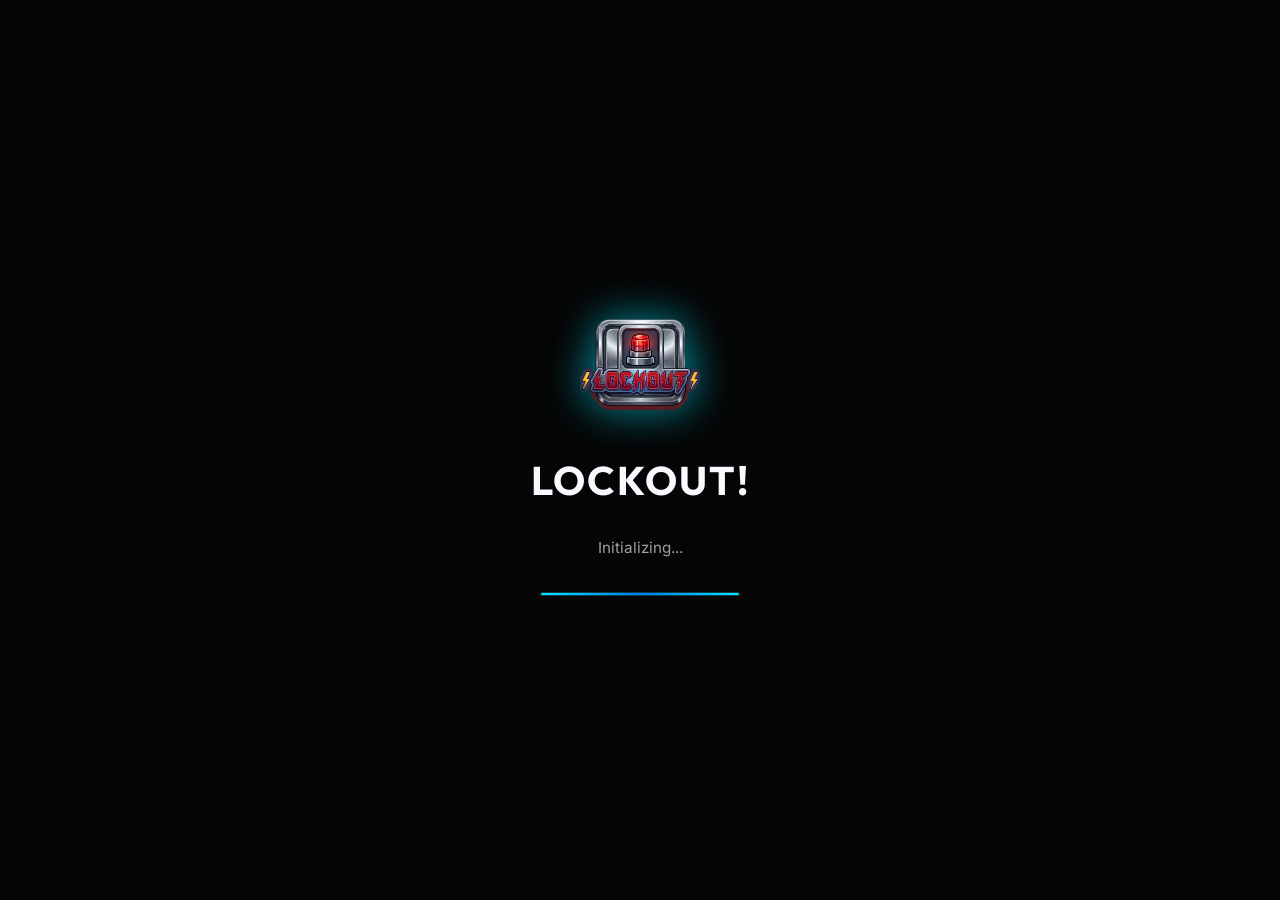
==== commit b150811c: "fix: deploy correct web build (not admin build)" ====
--- a/docs/index.html
+++ b/docs/index.html
@@ -6,7 +6,7 @@
     <meta name="viewport" content="width=device-width, initial-scale=1.0" />
     <meta name="theme-color" content="#8c1010" />
     <title>LOCKOUT!</title>
-    <script type="module" crossorigin src="./assets/index-DM4fBEgR.js"></script>
+    <script type="module" crossorigin src="./assets/index-DBOiCNHk.js"></script>
     <link rel="stylesheet" crossorigin href="./assets/index-DcGJ5cdn.css">
   </head>
 
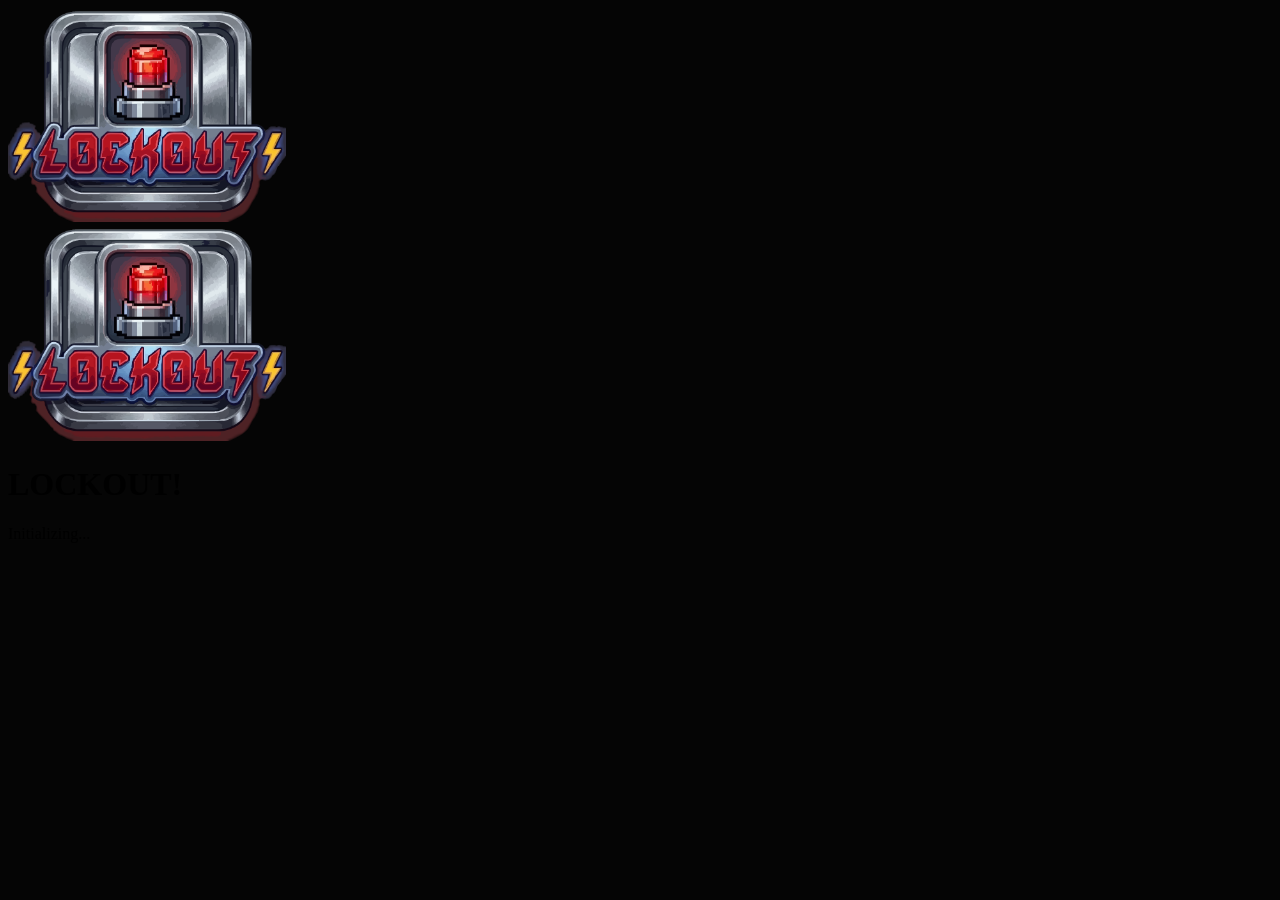
==== commit f8c353de: "release: v2.0.2 — web build from lockout-core main (LAN token fix, boundaries, real accuracy) Deploy" ====
--- a/docs/index.html
+++ b/docs/index.html
@@ -1,16 +1,17 @@
-<!doctype html>
-<html lang="en">
-  <head>
-    <meta charset="UTF-8" />
-    <link rel="icon" type="image/svg+xml" href="./lockout-icon.svg" />
-    <meta name="viewport" content="width=device-width, initial-scale=1.0" />
-    <meta name="theme-color" content="#8c1010" />
-    <title>LOCKOUT!</title>
-    <script type="module" crossorigin src="./assets/index-DBOiCNHk.js"></script>
-    <link rel="stylesheet" crossorigin href="./assets/index-DcGJ5cdn.css">
-  </head>
-
-  <body>
-    <div id="root"></div>
-  </body>
-</html>
+<!doctype html>
+<html lang="en">
+  <head>
+    <meta charset="UTF-8" />
+    <link rel="icon" type="image/svg+xml" href="./lockout-icon.svg" />
+    <meta name="viewport" content="width=device-width, initial-scale=1.0" />
+    <meta name="theme-color" content="#8c1010" />
+    <title>LOCKOUT!</title>
+    <script type="module" crossorigin src="./assets/index-lVCEd0Ai.js"></script>
+    <link rel="stylesheet" crossorigin href="./assets/index-DmBrry0H.css">
+  </head>
+
+  <body>
+    <div id="root"></div>+
+  </body>
+</html>
